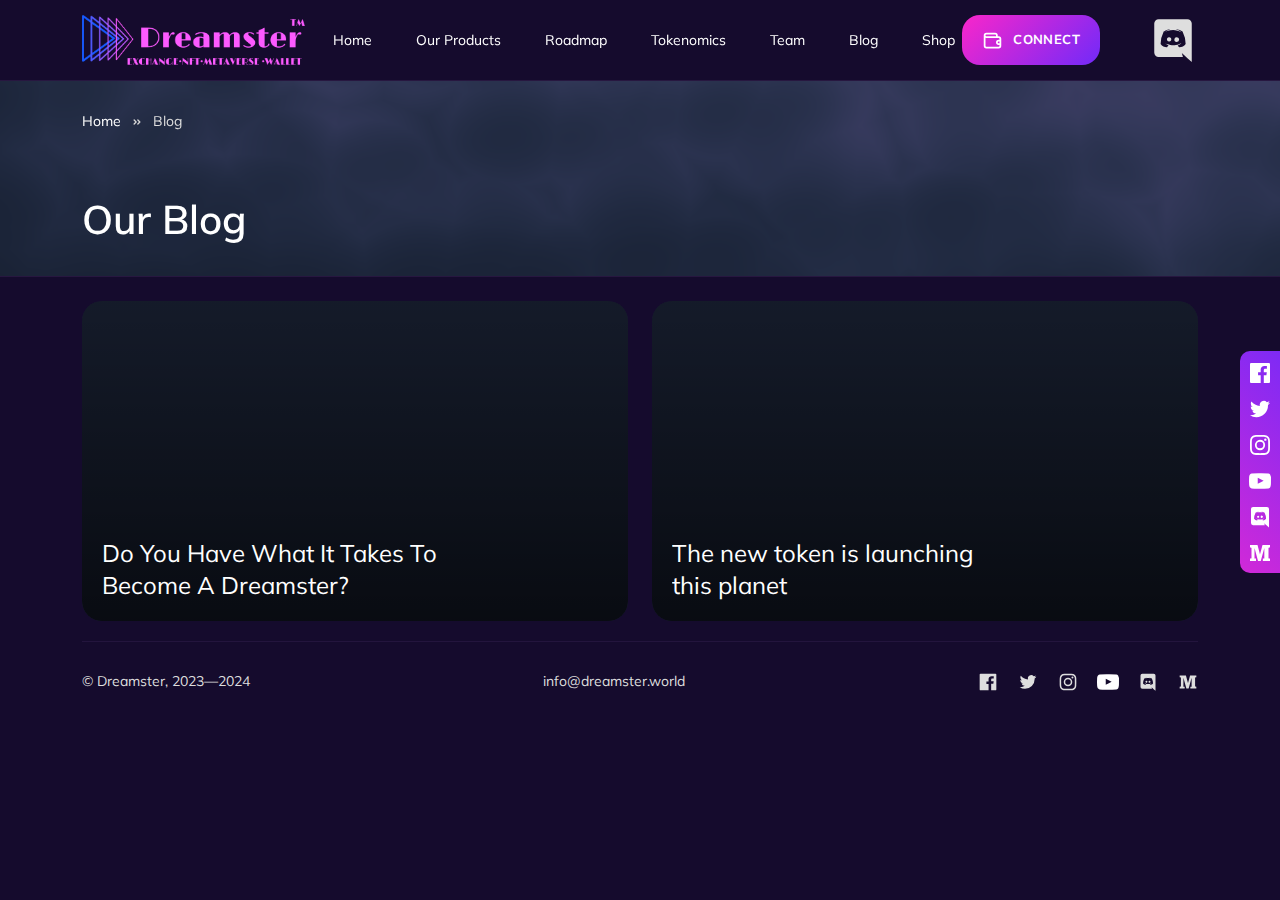
==== blog.html @ c3a88280 "new update" ====
<!DOCTYPE html>
<html lang="en">
  <head>
    <meta charset="utf-8" />
    <meta
      name="viewport"
      content="width=device-width, initial-scale=1, shrink-to-fit=no"
    />

    <!-- CSS -->
    <link rel="stylesheet" href="css/bootstrap.min.css" />
    <link rel="stylesheet" href="css/blueimp-gallery.min.css" />
    <link rel="stylesheet" href="css/splide.min.css" />
    <link rel="stylesheet" href="css/slimselect.css" />
    <link rel="stylesheet" href="css/main.css" />

    <!-- Favicons -->
    <link rel="icon" type="image/png" href="img/our_logo.png" />
    <link rel="apple-touch-icon" href="img/our_logo.png" />

    <meta name="description" content="Play to earn HTML Template" />
    <meta name="keywords" content="" />
    <meta name="author" content="Dmitry Volkov" />
    <title>Dreamster</title>
  </head>

  <body>
     <!-- header -->
     <header class="header">
        <div class="container">
          <div class="row">
            <div class="col-12">
              <div class="header__content">
                <!-- btn -->
                <button
                  class="header__btn"
                  type="button"
                  aria-label="header__nav"
                >
                  <span></span>
                  <span></span>
                  <span></span>
                </button>
                <!-- end btn -->
  
                <!-- logo -->
                <a href="index.html" class="header__logo">
                  <img src="img/our_logo.png" alt="" />
                </a>
                <!-- end logo -->
  
                <!-- tagline -->
                <span class="header__tagline"><br /></span>
                <!-- end tagline -->
  
                <!-- navigation -->
                <ul class="header__nav" id="header__nav">
                  <li class="header__dropdown">
                    <a class="dropdown-link" href="https://dreamster.market/"
                      >Home
                      <!-- <svg xmlns="http://www.w3.org/2000/svg" viewBox="0 0 24 24">
                        <path
                          d="M17,9.17a1,1,0,0,0-1.41,0L12,12.71,8.46,9.17a1,1,0,0,0-1.41,0,1,1,0,0,0,0,1.42l4.24,4.24a1,1,0,0,0,1.42,0L17,10.59A1,1,0,0,0,17,9.17Z"
                        />
                      </svg> -->
                    </a>
                  </li>
  
                  <li class="header__dropdown">
                    <a class="dropdown-link" href="#product">
                      Our Products
                      <!-- <svg xmlns="http://www.w3.org/2000/svg" viewBox="0 0 24 24">
                        <path
                          d="M17,9.17a1,1,0,0,0-1.41,0L12,12.71,8.46,9.17a1,1,0,0,0-1.41,0,1,1,0,0,0,0,1.42l4.24,4.24a1,1,0,0,0,1.42,0L17,10.59A1,1,0,0,0,17,9.17Z"
                        /></svg
                    > -->
                    </a>
                  </li>
  
                  <li class="header__dropdown">
                    <a class="dropdown-link" href="#roadmap"
                      >Roadmap
                      <!-- <svg xmlns="http://www.w3.org/2000/svg" viewBox="0 0 24 24">
                        <path
                          d="M17,9.17a1,1,0,0,0-1.41,0L12,12.71,8.46,9.17a1,1,0,0,0-1.41,0,1,1,0,0,0,0,1.42l4.24,4.24a1,1,0,0,0,1.42,0L17,10.59A1,1,0,0,0,17,9.17Z"
                        /></svg
                    > -->
                    </a>
                  </li>
  
                  <li class="header__dropdown">
                    <a class="dropdown-link" href="#token"
                      >Tokenomics
                      <!-- <svg xmlns="http://www.w3.org/2000/svg" viewBox="0 0 24 24">
                        <path
                          d="M17,9.17a1,1,0,0,0-1.41,0L12,12.71,8.46,9.17a1,1,0,0,0-1.41,0,1,1,0,0,0,0,1.42l4.24,4.24a1,1,0,0,0,1.42,0L17,10.59A1,1,0,0,0,17,9.17Z"
                        /></svg
                    > -->
                    </a>
                  </li>
  
                  <li class="header__dropdown">
                    <a class="dropdown-link dropdown-link--menu" href="#team"
                      >Team
                    </a>
                  </li>
                  <li class="header__dropdown">
                    <a class="dropdown-link dropdown-link--menu" href="#"
                      >Blog
                    </a>
                  </li>
                  <li class="header__dropdown">
                    <a
                      class="dropdown-link dropdown-link--menu"
                      href="https://dreamster.printify.me/products"
                      >Shop
                    </a>
                  </li>
                </ul>
                <!-- end navigation -->
  
                <!-- wallet -->
                <div class="d-flex align-items-center">
                  <a href="https://dreamster.market/">
                    <button type="button" class="header__cta">
                      <svg xmlns="http://www.w3.org/2000/svg" viewBox="0 0 24 24">
                        <path
                          d="M19,7H18V6a3,3,0,0,0-3-3H5A3,3,0,0,0,2,6H2V18a3,3,0,0,0,3,3H19a3,3,0,0,0,3-3V10A3,3,0,0,0,19,7ZM5,5H15a1,1,0,0,1,1,1V7H5A1,1,0,0,1,5,5ZM20,15H19a1,1,0,0,1,0-2h1Zm0-4H19a3,3,0,0,0,0,6h1v1a1,1,0,0,1-1,1H5a1,1,0,0,1-1-1V8.83A3,3,0,0,0,5,9H19a1,1,0,0,1,1,1Z"
                        />
                      </svg>
                      <span>Connect</span>
                    </button>
                  </a>
                  <div class="footer__social ms-lg-5">
                    <a
                      href="https://discord.gg/6NU8zF9YQQ"
                      width="50px"
                      target="_blank"
                      ><svg
                        xmlns="http://www.w3.org/2000/svg"
                        viewBox="0 0 24 24"
                      >
                        <path
                          d="M10.13831,10.62982h-.00013a1.05288,1.05288,0,1,0,.00013,0Zm3.75427,0a1.14582,1.14582,0,1,0,1.04907,1.14166A1.09586,1.09586,0,0,0,13.89258,10.62982Zm4.99878-8.6297H5.10864A2.11364,2.11364,0,0,0,3,4.119V18.02527A2.11368,2.11368,0,0,0,5.10864,20.1441H16.77258l-.54516-1.90289,1.31653,1.224,1.24462,1.152L21,22.57153V4.119A2.11364,2.11364,0,0,0,18.89136,2.00012ZM14.92114,15.43323v.00006s-.37036-.44232-.67895-.83319a3.2459,3.2459,0,0,0,1.86181-1.224,5.87837,5.87837,0,0,1-1.18286.60681,6.76974,6.76974,0,0,1-1.49145.44232,7.206,7.206,0,0,1-2.66394-.01025,8.64456,8.64456,0,0,1-1.51209-.44226,6.03735,6.03735,0,0,1-.75085-.34973c-.03089-.02063-.06165-.03089-.09253-.05146a.14171.14171,0,0,1-.04114-.03082c-.18506-.10284-.28809-.17487-.28809-.17487A3.19975,3.19975,0,0,0,9.8811,14.57953c-.30847.39093-.68908.8537-.68908.8537a3.72892,3.72892,0,0,1-3.13709-1.56342A13.775,13.775,0,0,1,7.536,7.87323a5.08641,5.08641,0,0,1,2.89026-1.08l.10278.12348A6.93762,6.93762,0,0,0,7.824,8.2641s.22632-.12341.60682-.29828a7.722,7.722,0,0,1,2.335-.64795,1.00465,1.00465,0,0,1,.17492-.02063,8.702,8.702,0,0,1,2.07764-.02051,8.384,8.384,0,0,1,3.096.98737,6.84576,6.84576,0,0,0-2.561-1.30628l.14392-.16449a5.08575,5.08575,0,0,1,2.89026,1.08,13.77368,13.77368,0,0,1,1.4812,5.99652A3.75972,3.75972,0,0,1,14.92114,15.43323Z"
                        /></svg
                    ></a>
                  </div>
                </div>
                <!-- end wallet -->
              </div>
            </div>
          </div>
        </div>
      </header>
      <!-- end header -->
   	<!-- blog -->
	<section class="section section--first">
		<!-- section head -->
		<div class="section__head">
			<div class="container">
				<div class="row">
					<!-- breadcrumb -->
					<div class="col-12">
						<ul class="breadcrumbs">
							<li class="breadcrumbs__item"><a href="index.html">Home</a></li>
							<li class="breadcrumbs__item breadcrumbs__item--active">Blog</li>
						</ul>
					</div>
					<!-- end breadcrumb -->

					<!-- section title -->
					<div class="col-12">
						<div class="section__title section__title--left section__title--page">
							<h1>Our Blog</h1>
						</div>
					</div>
					<!-- end section title -->
				</div>
			</div>

			<!-- bg animation -->
			<div id="canvas2" class="section__canvas"></div>
			<!-- end bg animation -->
		</div>
		<!-- end section head -->
        <div class="container">
			<div class="row">
				<!-- big post -->
				<div class="col-12 col-md-12 col-lg-6">
					<div class="post post--big">
						<a href="https://medium.com/@dreamster/do-you-have-what-it-takes-to-become-a-dreamster-3f1b5497f257" class="post__img">
							<img src="https://miro.medium.com/v2/resize:fit:1400/format:webp/1*5qsUh9Jq1MH3gQTqKuIxvQ.png" alt="">
						</a>

						<div class="post__content">
							<!-- <a href="blog2.html#" class="post__category">NFT</a> -->
							<h3 class="post__title"><a href="https://medium.com/@dreamster/do-you-have-what-it-takes-to-become-a-dreamster-3f1b5497f257">Do You Have What It Takes To Become A Dreamster?</a></h3>
							
						</div>
					</div>
				</div>
				<!-- end big post -->

				<!-- big post -->
				<div class="col-12 col-md-12 col-lg-6">
					<div class="post post--big">
						<a href="https://medium.com/@dreamster/dreamster-announces-two-part-airdrop-reward-program-for-nft-enthusiasts-and-early-adopters-of-the-df2b852785b8" class="post__img">
							<img src="https://miro.medium.com/v2/resize:fit:1400/format:webp/1*Jj-ASAeOYBd-lH-NHwXoAQ.jpeg" alt="">
						</a>

						<div class="post__content">
							<!-- <a href="blog2.html#" class="post__category">Token</a> -->
							<h3 class="post__title"><a href="https://medium.com/@dreamster/dreamster-announces-two-part-airdrop-reward-program-for-nft-enthusiasts-and-early-adopters-of-the-df2b852785b8">The new token is launching this planet</a></h3>
							
						</div>
					</div>
				</div>
				<!-- end big post -->

				

			</div>

		</div>
    <div class="sticky">
      <div class="social_links">
        <a href="https://m.facebook.com/Dreamsternft/" target="_blank"
          ><svg xmlns="http://www.w3.org/2000/svg" viewBox="0 0 24 24">
            <path
              d="M20.9,2H3.1A1.1,1.1,0,0,0,2,3.1V20.9A1.1,1.1,0,0,0,3.1,22h9.58V14.25h-2.6v-3h2.6V9a3.64,3.64,0,0,1,3.88-4,20.26,20.26,0,0,1,2.33.12v2.7H17.3c-1.26,0-1.5.6-1.5,1.47v1.93h3l-.39,3H15.8V22h5.1A1.1,1.1,0,0,0,22,20.9V3.1A1.1,1.1,0,0,0,20.9,2Z"
            /></svg
        ></a>

        <a href="https://mobile.twitter.com/Dreamster__" target="_blank"
          ><svg xmlns="http://www.w3.org/2000/svg" viewBox="0 0 24 24">
            <path
              d="M22,5.8a8.49,8.49,0,0,1-2.36.64,4.13,4.13,0,0,0,1.81-2.27,8.21,8.21,0,0,1-2.61,1,4.1,4.1,0,0,0-7,3.74A11.64,11.64,0,0,1,3.39,4.62a4.16,4.16,0,0,0-.55,2.07A4.09,4.09,0,0,0,4.66,10.1,4.05,4.05,0,0,1,2.8,9.59v.05a4.1,4.1,0,0,0,3.3,4A3.93,3.93,0,0,1,5,13.81a4.9,4.9,0,0,1-.77-.07,4.11,4.11,0,0,0,3.83,2.84A8.22,8.22,0,0,1,3,18.34a7.93,7.93,0,0,1-1-.06,11.57,11.57,0,0,0,6.29,1.85A11.59,11.59,0,0,0,20,8.45c0-.17,0-.35,0-.53A8.43,8.43,0,0,0,22,5.8Z"
            /></svg
        ></a>

        <a href="https://www.instagram.com/dreamster.community/" target="_blank"
          ><svg xmlns="http://www.w3.org/2000/svg" viewBox="0 0 24 24">
            <path
              d="M17.34,5.46h0a1.2,1.2,0,1,0,1.2,1.2A1.2,1.2,0,0,0,17.34,5.46Zm4.6,2.42a7.59,7.59,0,0,0-.46-2.43,4.94,4.94,0,0,0-1.16-1.77,4.7,4.7,0,0,0-1.77-1.15,7.3,7.3,0,0,0-2.43-.47C15.06,2,14.72,2,12,2s-3.06,0-4.12.06a7.3,7.3,0,0,0-2.43.47A4.78,4.78,0,0,0,3.68,3.68,4.7,4.7,0,0,0,2.53,5.45a7.3,7.3,0,0,0-.47,2.43C2,8.94,2,9.28,2,12s0,3.06.06,4.12a7.3,7.3,0,0,0,.47,2.43,4.7,4.7,0,0,0,1.15,1.77,4.78,4.78,0,0,0,1.77,1.15,7.3,7.3,0,0,0,2.43.47C8.94,22,9.28,22,12,22s3.06,0,4.12-.06a7.3,7.3,0,0,0,2.43-.47,4.7,4.7,0,0,0,1.77-1.15,4.85,4.85,0,0,0,1.16-1.77,7.59,7.59,0,0,0,.46-2.43c0-1.06.06-1.4.06-4.12S22,8.94,21.94,7.88ZM20.14,16a5.61,5.61,0,0,1-.34,1.86,3.06,3.06,0,0,1-.75,1.15,3.19,3.19,0,0,1-1.15.75,5.61,5.61,0,0,1-1.86.34c-1,.05-1.37.06-4,.06s-3,0-4-.06A5.73,5.73,0,0,1,6.1,19.8,3.27,3.27,0,0,1,5,19.05a3,3,0,0,1-.74-1.15A5.54,5.54,0,0,1,3.86,16c0-1-.06-1.37-.06-4s0-3,.06-4A5.54,5.54,0,0,1,4.21,6.1,3,3,0,0,1,5,5,3.14,3.14,0,0,1,6.1,4.2,5.73,5.73,0,0,1,8,3.86c1,0,1.37-.06,4-.06s3,0,4,.06a5.61,5.61,0,0,1,1.86.34A3.06,3.06,0,0,1,19.05,5,3.06,3.06,0,0,1,19.8,6.1,5.61,5.61,0,0,1,20.14,8c.05,1,.06,1.37.06,4S20.19,15,20.14,16ZM12,6.87A5.13,5.13,0,1,0,17.14,12,5.12,5.12,0,0,0,12,6.87Zm0,8.46A3.33,3.33,0,1,1,15.33,12,3.33,3.33,0,0,1,12,15.33Z"
            /></svg
        ></a>

        <a href="https://www.youtube.com/watch?v=-0w34mA2OeM" target="_blank">
          <img
            src="./img/youtube.svg"
            width="24px"
            height="24px"
            style="filter: brightness(1) invert(1)"
          />
        </a>

        <a href="https://discord.com/invite/6NU8zF9YQQ" target="_blank"
          ><svg xmlns="http://www.w3.org/2000/svg" viewBox="0 0 24 24">
            <path
              d="M10.13831,10.62982h-.00013a1.05288,1.05288,0,1,0,.00013,0Zm3.75427,0a1.14582,1.14582,0,1,0,1.04907,1.14166A1.09586,1.09586,0,0,0,13.89258,10.62982Zm4.99878-8.6297H5.10864A2.11364,2.11364,0,0,0,3,4.119V18.02527A2.11368,2.11368,0,0,0,5.10864,20.1441H16.77258l-.54516-1.90289,1.31653,1.224,1.24462,1.152L21,22.57153V4.119A2.11364,2.11364,0,0,0,18.89136,2.00012ZM14.92114,15.43323v.00006s-.37036-.44232-.67895-.83319a3.2459,3.2459,0,0,0,1.86181-1.224,5.87837,5.87837,0,0,1-1.18286.60681,6.76974,6.76974,0,0,1-1.49145.44232,7.206,7.206,0,0,1-2.66394-.01025,8.64456,8.64456,0,0,1-1.51209-.44226,6.03735,6.03735,0,0,1-.75085-.34973c-.03089-.02063-.06165-.03089-.09253-.05146a.14171.14171,0,0,1-.04114-.03082c-.18506-.10284-.28809-.17487-.28809-.17487A3.19975,3.19975,0,0,0,9.8811,14.57953c-.30847.39093-.68908.8537-.68908.8537a3.72892,3.72892,0,0,1-3.13709-1.56342A13.775,13.775,0,0,1,7.536,7.87323a5.08641,5.08641,0,0,1,2.89026-1.08l.10278.12348A6.93762,6.93762,0,0,0,7.824,8.2641s.22632-.12341.60682-.29828a7.722,7.722,0,0,1,2.335-.64795,1.00465,1.00465,0,0,1,.17492-.02063,8.702,8.702,0,0,1,2.07764-.02051,8.384,8.384,0,0,1,3.096.98737,6.84576,6.84576,0,0,0-2.561-1.30628l.14392-.16449a5.08575,5.08575,0,0,1,2.89026,1.08,13.77368,13.77368,0,0,1,1.4812,5.99652A3.75972,3.75972,0,0,1,14.92114,15.43323Z"
            /></svg
        ></a>

        <a href="https://medium.com/@dreamster" target="_blank"
          ><svg xmlns="http://www.w3.org/2000/svg" viewBox="0 0 24 24">
            <path
              d="M21.20905,6.41669H22V4.08331H14.51978l-2.48584,9.16663h-.068L9.50269,4.08331H2V6.41663h.76837A.89578.89578,0,0,1,3.5,7.11139v9.83032a.84093.84093,0,0,1-.73163.6416H2v2.33338H8V17.58331H6.5V7.25h.08752L10.0451,19.91669h2.712L16.25989,7.25h.07355V17.58331H14.83337v2.33338H22V17.58331h-.79095a.83931.83931,0,0,1-.70905-.6416V7.11145A.8976.8976,0,0,1,21.20905,6.41669Z"
            /></svg
        ></a>
      </div>
    </div>

    <!-- end faq -->

    <!-- footer -->
    <footer class="footer">
      <div class="container">
        <div class="row">
          <div class="col-12">
            <div class="footer__content">
              <div class="footer__social">
                <a href="https://m.facebook.com/Dreamsternft/" target="_blank"
                  ><svg xmlns="http://www.w3.org/2000/svg" viewBox="0 0 24 24">
                    <path
                      d="M20.9,2H3.1A1.1,1.1,0,0,0,2,3.1V20.9A1.1,1.1,0,0,0,3.1,22h9.58V14.25h-2.6v-3h2.6V9a3.64,3.64,0,0,1,3.88-4,20.26,20.26,0,0,1,2.33.12v2.7H17.3c-1.26,0-1.5.6-1.5,1.47v1.93h3l-.39,3H15.8V22h5.1A1.1,1.1,0,0,0,22,20.9V3.1A1.1,1.1,0,0,0,20.9,2Z"
                    /></svg
                ></a>

                <a href="https://mobile.twitter.com/Dreamster__" target="_blank"
                  ><svg xmlns="http://www.w3.org/2000/svg" viewBox="0 0 24 24">
                    <path
                      d="M22,5.8a8.49,8.49,0,0,1-2.36.64,4.13,4.13,0,0,0,1.81-2.27,8.21,8.21,0,0,1-2.61,1,4.1,4.1,0,0,0-7,3.74A11.64,11.64,0,0,1,3.39,4.62a4.16,4.16,0,0,0-.55,2.07A4.09,4.09,0,0,0,4.66,10.1,4.05,4.05,0,0,1,2.8,9.59v.05a4.1,4.1,0,0,0,3.3,4A3.93,3.93,0,0,1,5,13.81a4.9,4.9,0,0,1-.77-.07,4.11,4.11,0,0,0,3.83,2.84A8.22,8.22,0,0,1,3,18.34a7.93,7.93,0,0,1-1-.06,11.57,11.57,0,0,0,6.29,1.85A11.59,11.59,0,0,0,20,8.45c0-.17,0-.35,0-.53A8.43,8.43,0,0,0,22,5.8Z"
                    /></svg
                ></a>

                <a
                  href="https://www.instagram.com/dreamster.community/"
                  target="_blank"
                  ><svg xmlns="http://www.w3.org/2000/svg" viewBox="0 0 24 24">
                    <path
                      d="M17.34,5.46h0a1.2,1.2,0,1,0,1.2,1.2A1.2,1.2,0,0,0,17.34,5.46Zm4.6,2.42a7.59,7.59,0,0,0-.46-2.43,4.94,4.94,0,0,0-1.16-1.77,4.7,4.7,0,0,0-1.77-1.15,7.3,7.3,0,0,0-2.43-.47C15.06,2,14.72,2,12,2s-3.06,0-4.12.06a7.3,7.3,0,0,0-2.43.47A4.78,4.78,0,0,0,3.68,3.68,4.7,4.7,0,0,0,2.53,5.45a7.3,7.3,0,0,0-.47,2.43C2,8.94,2,9.28,2,12s0,3.06.06,4.12a7.3,7.3,0,0,0,.47,2.43,4.7,4.7,0,0,0,1.15,1.77,4.78,4.78,0,0,0,1.77,1.15,7.3,7.3,0,0,0,2.43.47C8.94,22,9.28,22,12,22s3.06,0,4.12-.06a7.3,7.3,0,0,0,2.43-.47,4.7,4.7,0,0,0,1.77-1.15,4.85,4.85,0,0,0,1.16-1.77,7.59,7.59,0,0,0,.46-2.43c0-1.06.06-1.4.06-4.12S22,8.94,21.94,7.88ZM20.14,16a5.61,5.61,0,0,1-.34,1.86,3.06,3.06,0,0,1-.75,1.15,3.19,3.19,0,0,1-1.15.75,5.61,5.61,0,0,1-1.86.34c-1,.05-1.37.06-4,.06s-3,0-4-.06A5.73,5.73,0,0,1,6.1,19.8,3.27,3.27,0,0,1,5,19.05a3,3,0,0,1-.74-1.15A5.54,5.54,0,0,1,3.86,16c0-1-.06-1.37-.06-4s0-3,.06-4A5.54,5.54,0,0,1,4.21,6.1,3,3,0,0,1,5,5,3.14,3.14,0,0,1,6.1,4.2,5.73,5.73,0,0,1,8,3.86c1,0,1.37-.06,4-.06s3,0,4,.06a5.61,5.61,0,0,1,1.86.34A3.06,3.06,0,0,1,19.05,5,3.06,3.06,0,0,1,19.8,6.1,5.61,5.61,0,0,1,20.14,8c.05,1,.06,1.37.06,4S20.19,15,20.14,16ZM12,6.87A5.13,5.13,0,1,0,17.14,12,5.12,5.12,0,0,0,12,6.87Zm0,8.46A3.33,3.33,0,1,1,15.33,12,3.33,3.33,0,0,1,12,15.33Z"
                    /></svg
                ></a>

                <a
                  href="https://www.youtube.com/watch?v=-0w34mA2OeM"
                  target="_blank"
                >
                  <img
                    src="./img/youtube.svg"
                    width="24px"
                    height="24px"
                    style="filter: brightness(1) invert(1)"
                  />
                </a>

                <a href="https://discord.com/invite/6NU8zF9YQQ" target="_blank"
                  ><svg xmlns="http://www.w3.org/2000/svg" viewBox="0 0 24 24">
                    <path
                      d="M10.13831,10.62982h-.00013a1.05288,1.05288,0,1,0,.00013,0Zm3.75427,0a1.14582,1.14582,0,1,0,1.04907,1.14166A1.09586,1.09586,0,0,0,13.89258,10.62982Zm4.99878-8.6297H5.10864A2.11364,2.11364,0,0,0,3,4.119V18.02527A2.11368,2.11368,0,0,0,5.10864,20.1441H16.77258l-.54516-1.90289,1.31653,1.224,1.24462,1.152L21,22.57153V4.119A2.11364,2.11364,0,0,0,18.89136,2.00012ZM14.92114,15.43323v.00006s-.37036-.44232-.67895-.83319a3.2459,3.2459,0,0,0,1.86181-1.224,5.87837,5.87837,0,0,1-1.18286.60681,6.76974,6.76974,0,0,1-1.49145.44232,7.206,7.206,0,0,1-2.66394-.01025,8.64456,8.64456,0,0,1-1.51209-.44226,6.03735,6.03735,0,0,1-.75085-.34973c-.03089-.02063-.06165-.03089-.09253-.05146a.14171.14171,0,0,1-.04114-.03082c-.18506-.10284-.28809-.17487-.28809-.17487A3.19975,3.19975,0,0,0,9.8811,14.57953c-.30847.39093-.68908.8537-.68908.8537a3.72892,3.72892,0,0,1-3.13709-1.56342A13.775,13.775,0,0,1,7.536,7.87323a5.08641,5.08641,0,0,1,2.89026-1.08l.10278.12348A6.93762,6.93762,0,0,0,7.824,8.2641s.22632-.12341.60682-.29828a7.722,7.722,0,0,1,2.335-.64795,1.00465,1.00465,0,0,1,.17492-.02063,8.702,8.702,0,0,1,2.07764-.02051,8.384,8.384,0,0,1,3.096.98737,6.84576,6.84576,0,0,0-2.561-1.30628l.14392-.16449a5.08575,5.08575,0,0,1,2.89026,1.08,13.77368,13.77368,0,0,1,1.4812,5.99652A3.75972,3.75972,0,0,1,14.92114,15.43323Z"
                    /></svg
                ></a>

                <a href="https://medium.com/@dreamster" target="_blank"
                  ><svg xmlns="http://www.w3.org/2000/svg" viewBox="0 0 24 24">
                    <path
                      d="M21.20905,6.41669H22V4.08331H14.51978l-2.48584,9.16663h-.068L9.50269,4.08331H2V6.41663h.76837A.89578.89578,0,0,1,3.5,7.11139v9.83032a.84093.84093,0,0,1-.73163.6416H2v2.33338H8V17.58331H6.5V7.25h.08752L10.0451,19.91669h2.712L16.25989,7.25h.07355V17.58331H14.83337v2.33338H22V17.58331h-.79095a.83931.83931,0,0,1-.70905-.6416V7.11145A.8976.8976,0,0,1,21.20905,6.41669Z"
                    /></svg
                ></a>
              </div>

              <small class="footer__copyright">© Dreamster, 2023—2024 </small>
              <small class="footer__copyright"
                ><a href="mailto:info@dreamster.world "
                  >info@dreamster.world
                </a></small
              >
            </div>
          </div>
        </div>
      </div>
    </footer>
    <!-- end footer -->

    <!-- wallet modal -->
    <div
      class="modal modal--auto fade"
      id="modal-wallet"
      tabindex="-1"
      aria-labelledby="modal-wallet"
      aria-hidden="true"
    >
      <div class="modal-dialog modal-dialog-centered">
        <div class="modal-content">
          <div class="modal__content">
            <button
              class="modal__close"
              type="button"
              data-bs-dismiss="modal"
              aria-label="Close"
            >
              <svg xmlns="http://www.w3.org/2000/svg" viewBox="0 0 24 24">
                <path
                  d="M13.41,12l6.3-6.29a1,1,0,1,0-1.42-1.42L12,10.59,5.71,4.29A1,1,0,0,0,4.29,5.71L10.59,12l-6.3,6.29a1,1,0,0,0,0,1.42,1,1,0,0,0,1.42,0L12,13.41l6.29,6.3a1,1,0,0,0,1.42,0,1,1,0,0,0,0-1.42Z"
                />
              </svg>
            </button>

            <h4 class="modal__title">Connect Wallet</h4>

            <p class="modal__text">
              Choose one of available wallet providers or create a new wallet.
            </p>

            <a href="#" class="modal__wallet">
              <img src="img/wallet/metamask.svg" alt="" />
              <span>MetaMask</span>
            </a>

            <a href="#" class="modal__wallet">
              <img src="img/wallet/coinbase.svg" alt="" />
              <span>Coinbase Wallet</span>
            </a>

            <a href="#" class="modal__wallet">
              <img src="img/wallet/walletconnect.svg" alt="" />
              <span>WalletConnect</span>
            </a>

            <a href="#" class="modal__wallet">
              <img src="img/wallet/myetherwallet.svg" alt="" />
              <span>MyEtherWallet</span>
            </a>

            <a href="#" class="modal__wallet">
              <img src="img/wallet/fortmatic.svg" alt="" />
              <span>Fortmatic</span>
            </a>
          </div>
        </div>
      </div>
    </div>
    <!-- end wallet modal -->

    <!-- JS -->
    <script src="js/bootstrap.bundle.min.js"></script>
    <script src="js/smooth-scrollbar.js"></script>
    <script src="js/blueimp-gallery.min.js"></script>
    <script src="js/splide.min.js"></script>
    <script src="js/slimselect.min.js"></script>
    <script src="js/chart.js"></script>
    <script src="js/three.min.js"></script>
    <script src="js/vanta.cells.min.js"></script>
    <script src="js/main.js"></script>
    <script src="jquery.min.js"></script>

    <script>
      function updateTimer() {
        future = Date.parse("sept 2, 2023 11:30:00");
        now = new Date();
        diff = future - now;

        days = Math.floor(diff / (1000 * 60 * 60 * 24));
        hours = Math.floor(diff / (1000 * 60 * 60));
        mins = Math.floor(diff / (1000 * 60));
        secs = Math.floor(diff / 1000);

        d = days;
        h = hours - days * 24;
        m = mins - hours * 60;
        s = secs - mins * 60;

        document.getElementById("timer").innerHTML =
          "<div>" +
          d +
          "<span>days</span></div>" +
          "<div>" +
          h +
          "<span>hours</span></div>" +
          "<div>" +
          m +
          "<span>minutes</span></div>" +
          "<div>" +
          s +
          "<span>seconds</span></div>";
      }
      setInterval("updateTimer()", 1000);
    </script>
  </body>
</html>
---- css/blueimp-gallery.min.css ----
@charset "UTF-8";.blueimp-gallery,.blueimp-gallery>.slides>.slide>.slide-content,.blueimp-gallery>.slides>.slide>.slide-content>img{position:absolute;top:0;right:0;bottom:0;left:0;-webkit-transition:opacity .2s linear;-moz-transition:opacity .2s linear;-ms-transition:opacity .2s linear;-o-transition:opacity .2s linear;transition:opacity .2s linear;backface-visibility:hidden;-moz-backface-visibility:hidden}.blueimp-gallery>.slides>.slide>.slide-content,.blueimp-gallery>.slides>.slide>.slide-content>img{margin:auto;width:auto;height:auto;max-width:100%;max-height:100%;opacity:1}.blueimp-gallery{position:fixed;z-index:999999;overflow:hidden;background:#000;opacity:0;display:none;direction:ltr;-ms-touch-action:pinch-zoom;touch-action:pinch-zoom}.blueimp-gallery-carousel{position:relative;z-index:auto;margin:1em auto;padding-bottom:56.25%;box-shadow:0 0 4px rgba(0,0,0,.1);-ms-touch-action:pan-y pinch-zoom;touch-action:pan-y pinch-zoom;display:block}.blueimp-gallery-display{display:block;opacity:1}.blueimp-gallery>.slides{position:relative;height:100%;overflow:hidden}.blueimp-gallery-carousel>.slides{position:absolute}.blueimp-gallery>.slides>.slide{visibility:hidden;position:relative;float:left;height:100%;text-align:center;-webkit-transition-timing-function:cubic-bezier(0.645,0.045,0.355,1);-moz-transition-timing-function:cubic-bezier(0.645,0.045,0.355,1);-ms-transition-timing-function:cubic-bezier(0.645,0.045,0.355,1);-o-transition-timing-function:cubic-bezier(0.645,0.045,0.355,1);transition-timing-function:cubic-bezier(0.645,0.045,0.355,1)}.blueimp-gallery>.slides>.slide-active,.blueimp-gallery>.slides>.slide-next,.blueimp-gallery>.slides>.slide-prev{visibility:visible}.blueimp-gallery>.slides>.slide-loading{background:url("https://aurora.volkovdesign.com/img/loading.gif") center no-repeat;background-size:64px 64px}.blueimp-gallery-smil>.slides>.slide-loading{background-image:url("../img/loading.svg")}.blueimp-gallery>.slides>.slide-loading>.slide-content{opacity:0}.blueimp-gallery>.slides>.slide-error{background:url("https://aurora.volkovdesign.com/img/error.png") center no-repeat}.blueimp-gallery-svgasimg>.slides>.slide-error{background-image:url("../img/error.svg")}.blueimp-gallery>.slides>.slide-error>.slide-content{display:none}.blueimp-gallery-display>.next,.blueimp-gallery-display>.prev{position:absolute;top:50%;left:15px;width:8px;height:20px;padding:10px 14px 10px 18px;margin-top:-23px;-webkit-box-sizing:content-box;-moz-box-sizing:content-box;box-sizing:content-box;background:#222 url("https://aurora.volkovdesign.com/img/prev.png") center no-repeat;background-color:rgba(0,0,0,.5);border:3px solid #fff;-webkit-border-radius:30px;-moz-border-radius:30px;border-radius:30px;opacity:.5;cursor:pointer;display:none}.blueimp-gallery-display>.next{right:15px;left:auto;background-image:url("https://aurora.volkovdesign.com/img/next.png")}.blueimp-gallery-svgasimg>.prev{background-image:url("../img/prev.svg")}.blueimp-gallery-svgasimg>.next{background-image:url("../img/next.svg")}.blueimp-gallery-display>.close{position:absolute;top:15px;right:15px;width:30px;height:30px;background:url("https://aurora.volkovdesign.com/img/close.png") center no-repeat;opacity:.8;cursor:pointer;display:none}.blueimp-gallery-svgasimg>.close{background-image:url("../img/close.svg")}.blueimp-gallery>.title{position:absolute;top:15px;left:15px;margin:0 60px 0 0;font-size:20px;line-height:30px;color:#fff;text-shadow:0 0 2px #000;opacity:.8;display:none}.blueimp-gallery-display>.play-pause{position:absolute;right:15px;bottom:15px;width:30px;height:30px;background:url("https://aurora.volkovdesign.com/img/play-pause.png") 0 0 no-repeat;cursor:pointer;opacity:.5;display:none}.blueimp-gallery-svgasimg>.play-pause{background-image:url("https://aurora.volkovdesign.com/img/play-pause.svg")}.blueimp-gallery-playing>.play-pause{background-position:-30px 0}.blueimp-gallery-controls>.close,.blueimp-gallery-controls>.next,.blueimp-gallery-controls>.play-pause,.blueimp-gallery-controls>.prev,.blueimp-gallery-controls>.title{display:block;-webkit-transform:translateZ(0);-moz-transform:translateZ(0);-ms-transform:translateZ(0);-o-transform:translateZ(0);transform:translateZ(0)}.blueimp-gallery-left>.prev,.blueimp-gallery-right>.next,.blueimp-gallery-single>.next,.blueimp-gallery-single>.play-pause,.blueimp-gallery-single>.prev{display:none}.blueimp-gallery>.close,.blueimp-gallery>.next,.blueimp-gallery>.play-pause,.blueimp-gallery>.prev,.blueimp-gallery>.slides>.slide>.slide-content{-webkit-user-select:none;-khtml-user-select:none;-moz-user-select:none;-ms-user-select:none;user-select:none}.blueimp-gallery>.close:hover,.blueimp-gallery>.next:hover,.blueimp-gallery>.play-pause:hover,.blueimp-gallery>.prev:hover,.blueimp-gallery>.title:hover{color:#fff;opacity:1}*+html .blueimp-gallery>.slides>.slide{min-height:300px}*+html .blueimp-gallery>.slides>.slide>.slide-content{position:relative}*+html .blueimp-gallery>.slides>.slide>.slide-content>img{position:relative}@supports (object-fit:contain){.blueimp-gallery-contain>.slides>.slide>.slide-content,.blueimp-gallery-contain>.slides>.slide>.slide-content>img{width:100%;height:100%;object-fit:contain}}@media (prefers-color-scheme:light){.blueimp-gallery-carousel{background:#fff}}.blueimp-gallery>.indicator{position:absolute;top:auto;right:15px;bottom:15px;left:15px;margin:0 40px;padding:0;list-style:none;text-align:center;line-height:10px;display:none;-webkit-user-select:none;-khtml-user-select:none;-moz-user-select:none;-ms-user-select:none;user-select:none}.blueimp-gallery>.indicator>li{display:inline-block;position:relative;width:9px;height:9px;margin:6px 3px 0 3px;-webkit-box-sizing:content-box;-moz-box-sizing:content-box;box-sizing:content-box;border:1px solid transparent;background:#ccc;background:rgba(255,255,255,.25) center no-repeat;border-radius:5px;box-shadow:0 0 2px #000;opacity:.5;cursor:pointer}*+html .blueimp-gallery>.indicator>li{display:inline}.blueimp-gallery>.indicator>.active,.blueimp-gallery>.indicator>li:hover{background-color:#fff;border-color:#fff;opacity:1}.blueimp-gallery>.indicator>li:after{opacity:0;display:block;position:absolute;content:'';top:-5em;left:4px;width:75px;height:75px;transition:transform .6s ease-out,opacity .4s ease-out;transform:translateX(-50%) translateY(0) translateZ(0);pointer-events:none}.blueimp-gallery>.indicator>li:hover:after{opacity:1;border-radius:50%;background:inherit;transform:translateX(-50%) translateY(-5px) translateZ(0)}.blueimp-gallery>.indicator>.active:after{display:none}.blueimp-gallery-controls>.indicator{display:block;-webkit-transform:translateZ(0);-moz-transform:translateZ(0);-ms-transform:translateZ(0);-o-transform:translateZ(0);transform:translateZ(0)}.blueimp-gallery-single>.indicator{display:none}.blueimp-gallery>.slides>.slide>.video-content>.video-cover,.blueimp-gallery>.slides>.slide>.video-content>iframe,.blueimp-gallery>.slides>.slide>.video-content>video{position:absolute;top:0;left:0;width:100%;height:100%;border:none}.blueimp-gallery>.slides>.slide>.video-content>.video-cover{background:center no-repeat;background-size:contain}.blueimp-gallery>.slides>.slide>.video-iframe>.video-cover{background-color:#000;background-color:rgba(0,0,0,.7)}.blueimp-gallery>.slides>.slide>.video-content>.video-play{position:absolute;top:50%;right:0;left:0;margin:-64px auto 0;width:128px;height:128px;background:url("https://aurora.volkovdesign.com/img/video-play.png") center no-repeat;opacity:.8;cursor:pointer}.blueimp-gallery-svgasimg>.slides>.slide>.video-content>.video-play{background-image:url("../img/video-play.svg")}.blueimp-gallery>.slides>.slide>.video-playing>.video-cover,.blueimp-gallery>.slides>.slide>.video-playing>.video-play{display:none}.blueimp-gallery>.slides>.slide>.video-loading>.video-play{background:url("https://aurora.volkovdesign.com/img/loading.gif") center no-repeat;background-size:64px 64px}.blueimp-gallery-smil>.slides>.slide>.video-loading>.video-play{background-image:url("../img/loading.svg")}*+html .blueimp-gallery>.slides>.slide>.video-content{height:100%}*+html .blueimp-gallery>.slides>.slide>.video-content>.video-play{left:50%;margin-left:-64px}.blueimp-gallery>.slides>.slide>.video-content>.video-play:hover{opacity:1}
/*# sourceMappingURL=blueimp-gallery.min.css.map */
---- css/slimselect.css ----
:root{--ss-primary-color: #5897fb;--ss-bg-color: #ffffff;--ss-font-color: #4d4d4d;--ss-font-placeholder-color: #8d8d8d;--ss-disabled-color: #dcdee2;--ss-border-color: #dcdee2;--ss-highlight-color: #fffb8c;--ss-success-color: #00b755;--ss-error-color: #dc3545;--ss-main-height: 30px;--ss-content-height: 300px;--ss-spacing-l: 7px;--ss-spacing-m: 5px;--ss-spacing-s: 3px;--ss-animation-timing: 0.2s;--ss-border-radius: 4px}@keyframes ss-valueIn{0%{transform:scale(0);opacity:0}100%{transform:scale(1);opacity:1}}@keyframes ss-valueOut{0%{transform:scale(1);opacity:1}100%{transform:scale(0);opacity:0}}.ss-hide{display:none !important}.ss-main{display:flex;flex-direction:row;position:relative;user-select:none;color:var(--ss-font-color);min-height:var(--ss-main-height);width:100%;padding:var(--ss-spacing-s);cursor:pointer;border:1px solid var(--ss-border-color);border-radius:var(--ss-border-radius);background-color:var(--ss-bg-color);outline:0;box-sizing:border-box;transition:background-color var(--ss-animation-timing);overflow:hidden}.ss-main:focus{box-shadow:0 0 5px var(--ss-primary-color)}.ss-main.ss-disabled{background-color:var(--ss-disabled-color);cursor:not-allowed}.ss-main.ss-disabled .ss-values .ss-disabled{color:var(--ss-font-color)}.ss-main.ss-disabled .ss-values .ss-value .ss-value-delete{cursor:not-allowed}.ss-main.ss-open-above{border-top-left-radius:0px;border-top-right-radius:0px}.ss-main.ss-open-below{border-bottom-left-radius:0px;border-bottom-right-radius:0px}.ss-main .ss-values{display:inline-flex;flex-wrap:wrap;gap:var(--ss-spacing-m);flex:1 1 100%}.ss-main .ss-values .ss-placeholder{display:flex;padding:var(--ss-spacing-s) var(--ss-spacing-m) var(--ss-spacing-s) var(--ss-spacing-m);margin:auto 0px auto 0px;line-height:1em;align-items:center;width:100%;color:var(--ss-font-placeholder-color);overflow:hidden;text-overflow:ellipsis;white-space:nowrap}.ss-main .ss-values .ss-max{display:flex;user-select:none;align-items:center;width:fit-content;font-size:12px;color:var(--ss-bg-color);line-height:1;padding:var(--ss-spacing-s) var(--ss-spacing-m);background-color:var(--ss-primary-color);border-radius:var(--ss-border-radius)}.ss-main .ss-values .ss-single{display:flex;margin:auto 0px auto var(--ss-spacing-s)}.ss-main .ss-values .ss-value{display:flex;user-select:none;align-items:center;width:fit-content;background-color:var(--ss-primary-color);border-radius:var(--ss-border-radius);animation-name:ss-valueIn;animation-duration:var(--ss-animation-timing);animation-timing-function:ease-out;animation-fill-mode:both}.ss-main .ss-values .ss-value.ss-value-out{animation-name:ss-valueOut;animation-duration:var(--ss-animation-timing);animation-timing-function:ease-out}.ss-main .ss-values .ss-value .ss-value-text{font-size:12px;color:var(--ss-bg-color);line-height:1;padding:var(--ss-spacing-s) var(--ss-spacing-m)}.ss-main .ss-values .ss-value .ss-value-delete{display:flex;align-items:center;height:var(--ss-spacing-l);width:var(--ss-spacing-l);padding:var(--ss-spacing-s) var(--ss-spacing-m);cursor:pointer;border-left:solid 1px var(--ss-bg-color)}.ss-main .ss-values .ss-value .ss-value-delete svg{height:var(--ss-spacing-l);width:var(--ss-spacing-l)}.ss-main .ss-values .ss-value .ss-value-delete svg path{fill:none;stroke:var(--ss-bg-color);stroke-width:18;stroke-linecap:round;stroke-linejoin:round}.ss-main .ss-deselect{display:flex;align-self:center;justify-content:flex-end;flex:0 1 auto;width:8px;height:8px;margin:0 var(--ss-spacing-m) 0 var(--ss-spacing-m)}.ss-main .ss-deselect svg{width:8px;height:8px}.ss-main .ss-deselect svg path{fill:none;stroke:var(--ss-font-color);stroke-width:20;stroke-linecap:round;stroke-linejoin:round}.ss-main .ss-arrow{display:flex;align-items:center;justify-content:flex-end;flex:0 1 auto;width:12px;height:12px;margin:auto var(--ss-spacing-m) auto var(--ss-spacing-m)}.ss-main .ss-arrow path{fill:none;stroke:var(--ss-font-color);stroke-width:18;stroke-linecap:round;stroke-linejoin:round;transition-timing-function:ease-out;transition:var(--ss-animation-timing)}.ss-content{position:absolute;display:flex;height:auto;flex-direction:column;width:auto;max-height:var(--ss-content-height);box-sizing:border-box;border:solid 1px var(--ss-border-color);background-color:var(--ss-bg-color);transition:transform var(--ss-animation-timing),opacity var(--ss-animation-timing);opacity:0;transform:scaleY(0);transform-origin:center top;overflow:hidden;z-index:10000}.ss-content.ss-relative{position:relative;height:100%}.ss-content.ss-open-above{flex-direction:column-reverse;opacity:1;transform:scaleY(1);transform-origin:center bottom;border-top-left-radius:var(--ss-border-radius);border-top-right-radius:var(--ss-border-radius)}.ss-content.ss-open-below{opacity:1;transform:scaleY(1);transform-origin:center top;border-bottom-left-radius:var(--ss-border-radius);border-bottom-right-radius:var(--ss-border-radius)}.ss-content .ss-search{flex:0 1 auto;display:flex;flex-direction:row;padding:var(--ss-spacing-l) var(--ss-spacing-l) var(--ss-spacing-m) var(--ss-spacing-l)}.ss-content .ss-search input{display:inline-flex;font-size:inherit;line-height:inherit;flex:1 1 auto;width:100%;min-width:0px;padding:var(--ss-spacing-m) var(--ss-spacing-l);margin:0;border:1px solid var(--ss-border-color);border-radius:var(--ss-border-radius);background-color:var(--ss-bg-color);outline:0;text-align:left;box-sizing:border-box}.ss-content .ss-search input::placeholder{color:var(--ss-font-placeholder-color);vertical-align:middle}.ss-content .ss-search input:focus{box-shadow:0 0 5px var(--ss-primary-color)}.ss-content .ss-search .ss-addable{display:inline-flex;justify-content:center;align-items:center;cursor:pointer;flex:0 0 auto;height:auto;margin:0 0 0 var(--ss-spacing-m);border:1px solid var(--ss-border-color);border-radius:var(--ss-border-radius)}.ss-content .ss-search .ss-addable svg{display:flex;align-items:center;justify-content:flex-end;flex:0 1 auto;width:12px;height:12px;margin:auto var(--ss-spacing-m) auto var(--ss-spacing-m)}.ss-content .ss-search .ss-addable svg path{fill:none;stroke:var(--ss-font-color);stroke-width:18;stroke-linecap:round;stroke-linejoin:round}.ss-content .ss-list{flex:1 1 auto;height:auto;overflow-x:hidden;overflow-y:auto}.ss-content .ss-list .ss-error{color:var(--ss-error-color);padding:var(--ss-spacing-l)}.ss-content .ss-list .ss-searching{color:var(--ss-font-color);padding:var(--ss-spacing-l)}.ss-content .ss-list .ss-optgroup.ss-close .ss-option{display:none !important}.ss-content .ss-list .ss-optgroup .ss-optgroup-label{display:flex;flex-direction:row;align-items:center;justify-content:space-between;padding:var(--ss-spacing-m) var(--ss-spacing-l) var(--ss-spacing-m) var(--ss-spacing-l)}.ss-content .ss-list .ss-optgroup .ss-optgroup-label .ss-optgroup-label-text{flex:1 1 auto;font-weight:bold;color:var(--ss-font-color)}.ss-content .ss-list .ss-optgroup .ss-optgroup-label:has(.ss-arrow){cursor:pointer}.ss-content .ss-list .ss-optgroup .ss-optgroup-label .ss-optgroup-actions{flex:0 1 auto;display:flex;flex-direction:row;align-items:center;justify-content:center;gap:var(--ss-spacing-m)}.ss-content .ss-list .ss-optgroup .ss-optgroup-label .ss-optgroup-actions .ss-selectall{flex:0 0 auto;display:flex;flex-direction:row;cursor:pointer}.ss-content .ss-list .ss-optgroup .ss-optgroup-label .ss-optgroup-actions .ss-selectall:hover{opacity:.5}.ss-content .ss-list .ss-optgroup .ss-optgroup-label .ss-optgroup-actions .ss-selectall.ss-selected svg path{stroke:var(--ss-error-color)}.ss-content .ss-list .ss-optgroup .ss-optgroup-label .ss-optgroup-actions .ss-selectall span{flex:0 1 auto;display:flex;align-items:center;justify-content:center;font-size:60%;text-align:center;padding:0 var(--ss-spacing-s) 0 0}.ss-content .ss-list .ss-optgroup .ss-optgroup-label .ss-optgroup-actions .ss-selectall svg{flex:0 1 auto;width:13px;height:13px}.ss-content .ss-list .ss-optgroup .ss-optgroup-label .ss-optgroup-actions .ss-selectall svg path{fill:none;stroke:var(--ss-success-color);stroke-linecap:round;stroke-linejoin:round}.ss-content .ss-list .ss-optgroup .ss-optgroup-label .ss-optgroup-actions .ss-selectall svg:first-child{stroke-width:5}.ss-content .ss-list .ss-optgroup .ss-optgroup-label .ss-optgroup-actions .ss-selectall svg:last-child{stroke-width:11}.ss-content .ss-list .ss-optgroup .ss-optgroup-label .ss-optgroup-actions .ss-closable{flex:0 1 auto;display:flex;flex-direction:row;cursor:pointer}.ss-content .ss-list .ss-optgroup .ss-optgroup-label .ss-optgroup-actions .ss-closable .ss-arrow{flex:1 1 auto;width:10px;height:10px}.ss-content .ss-list .ss-optgroup .ss-optgroup-label .ss-optgroup-actions .ss-closable .ss-arrow path{fill:none;stroke:var(--ss-font-color);stroke-width:18;stroke-linecap:round;stroke-linejoin:round;transition-timing-function:ease-out;transition:var(--ss-animation-timing)}.ss-content .ss-list .ss-optgroup .ss-option{padding:var(--ss-spacing-s) var(--ss-spacing-s) var(--ss-spacing-s) calc(var(--ss-spacing-l)*3)}.ss-content .ss-list .ss-option{display:flex;padding:var(--ss-spacing-m) var(--ss-spacing-l) var(--ss-spacing-m) var(--ss-spacing-l);color:var(--ss-font-color);cursor:pointer;user-select:none}.ss-content .ss-list .ss-option:hover{color:var(--ss-bg-color);background-color:var(--ss-primary-color)}.ss-content .ss-list .ss-option.ss-highlighted,.ss-content .ss-list .ss-option:not(.ss-disabled).ss-selected{color:var(--ss-bg-color);background-color:var(--ss-primary-color)}.ss-content .ss-list .ss-option.ss-disabled{cursor:not-allowed;background-color:var(--ss-disabled-color)}.ss-content .ss-list .ss-option.ss-disabled:hover{color:var(--ss-font-color)}.ss-content .ss-list .ss-option .ss-search-highlight{background-color:var(--ss-highlight-color)}/*# sourceMappingURL=slimselect.css.map */
---- css/main.css ----
/*----------------------------------------
[Master Stylesheet]

Project:	Aurora HTML Template
Version:	1.1
Primary use:	Aurora HTML Template
----------------------------------------*/
/*----------------------------------------
[Table of contents]

1. Colors
2. Fonts
3. Common styles
4. Header
5. Hero
6. Section
7. Filter
8. Splide
9. Breadcrumbs
10. Paginator
11. Features
12. Step
13. Resources
14. Team
15. Gallery
16. 27ors
17. Accordion
18. Roadmap
19. Testimonial
20. Game
21. Ranking
22. Post
23. Article
24. Share
25. Details
26. Thumbnails
27. Description
28. Play
29. Staking
30. Contact
31. Social
32. Form
33. Page 404
34. Footer
35. Modal
36. Scrollbar-track
37. Blueimp
----------------------------------------*/
/*==============================
	Colors
==============================*/
/*==============================
	Fonts
==============================*/
@import url("https://fonts.googleapis.com/css2?family=Mulish:ital,wght@0,400;0,600;0,700;1,400&display=swap");
/*==============================
	Common styles
==============================*/
html {
  -webkit-text-size-adjust: 100%;
  -ms-text-size-adjust: 100%;
}
html,
body {
  height: 100%;
}
body {
  font-family: "Mulish", sans-serif;
  font-weight: 400;
  background-color: #150b2d;
  -webkit-font-smoothing: antialiased;
}
button {
  padding: 0;
  border: none;
  background-color: transparent;
  transition: 0.5s ease;
  transition-property: color, background-color, border-color, box-shadow;
  cursor: pointer;
}
button:focus {
  outline: none;
}
a {
  text-decoration: none;
  transition: 0.5s ease;
  transition-property: color, background-color, border-color, box-shadow;
}
a:hover,
a:active,
a:focus {
  outline: none;
  text-decoration: none;
}
input,
textarea,
select {
  padding: 0;
  margin: 0;
  border-radius: 0;
  -webkit-appearance: none;
  -moz-appearance: none;
  -ms-appearance: none;
  appearance: none;
  box-shadow: none;
  transition: 0.5s ease;
  transition-property: background-color, border-color;
}
input:focus,
textarea:focus,
select:focus {
  outline: none;
}
select::-ms-expand {
  display: none;
}
input::-webkit-outer-spin-button,
input::-webkit-inner-spin-button {
  -webkit-appearance: none;
  margin: 0;
}
input[type="number"] {
  -moz-appearance: textfield;
}
ul {
  margin: 0;
  padding: 0;
  list-style: none;
}
::-moz-selection {
  background: #e23353;
  color: #141a2a;
  text-shadow: none;
}
::selection {
  background: #e23353;
  color: #141a2a;
  text-shadow: none;
}
::-webkit-input-placeholder {
  color: #dedede;
  opacity: 1;
}
::-moz-placeholder {
  color: #dedede;
  opacity: 1;
}
:-moz-placeholder {
  color: #dedede;
  opacity: 1;
}
:-ms-input-placeholder {
  color: #dedede;
  opacity: 1;
}
:focus {
  outline: -webkit-focus-ring-color auto 0px;
}
:focus-visible {
  outline: 0px dotted;
}
@media (min-width: 1400px) {
  .container,
  .container-lg,
  .container-md,
  .container-sm,
  .container-xl,
  .container-xxl {
    max-width: 90%;
  }
}
/*==============================
	Header
==============================*/
.header {
  position: fixed;
  width: 100%;
  top: 0;
  left: 0;
  z-index: 99;
  background-color: transparent;
  transition: background-color 0.5s ease;
  background-color: #150b2d;
  border-bottom: 1px solid rgba(170, 114, 206, 0.12);
}
.header--active .header__logo {
  pointer-events: auto;
}
.header__content {
  display: flex;
  flex-direction: row;
  justify-content: space-between;
  align-items: center;
  position: relative;
  height: 80px;
  width: 100%;
}
.header__logo {
  z-index: 1;
  width: auto;
  height: 50px;
  display: inline-flex;
  flex-direction: row;
  justify-content: flex-start;
  align-items: center;
  position: relative;
  margin-left: 40px;
  pointer-events: none;
}
.header__logo img {
  height: 50px;
  width: auto;
}
.header__btn {
  position: absolute;
  width: 24px;
  height: 22px;
  display: block;
  left: 0;
}
.header__btn span {
  position: absolute;
  left: 0;
  width: 24px;
  height: 2px;
  background-color: #fff;
  border-radius: 3px;
  transition: 0.5s ease;
  opacity: 1;
}
.header__btn span:first-child {
  top: 0;
}
.header__btn span:nth-child(2) {
  top: 10px;
  width: 16px;
}
.header__btn span:last-child {
  top: 20px;
  width: 8px;
}
.header__btn--active span:first-child {
  transform: rotate(45deg);
  top: 10px;
}
.header__btn--active span:nth-child(2) {
  opacity: 0;
}
.header__btn--active span:last-child {
  width: 24px;
  transform: rotate(-45deg);
  top: 10px;
}
.header__tagline {
  display: none;
}
.header__nav {
  position: fixed;
  width: 280px;
  top: 80px;
  bottom: 0;
  left: 0;
  background-color: #141a2a;
  padding: 30px 15px 0;
  transition: transform 0.5s ease;
  transform: translate3d(-280px, 0, 0);
  border-top: 1px solid rgba(170, 114, 206, 0.1);
}
.header__nav--active {
  transform: translate3d(0, 0, 0);
}
.header__nav li {
  display: block;
  margin-bottom: 25px;
}
.header__nav li:last-child {
  margin-bottom: 0;
}
.header__nav a {
  display: inline-block;
  font-size: 14px;
  line-height: 24px;
  font-weight: 600;
  color: #fff;
  text-transform: uppercase;
}
.header__nav a svg {
  fill: #fff;
  width: 14px;
  height: auto;
  transition: 0.5s ease;
  margin-left: 1px;
  margin-top: 2px;
}
.header__nav a:hover,
.header__nav a[aria-expanded="true"] {
  color: #e23353;
}
.header__nav a:hover svg,
.header__nav a[aria-expanded="true"] svg {
  fill: #e23353;
}
.header__dropdown {
  position: relative;
  display: block;
  width: auto;
}
.header__dropdown .dropdown-link {
  display: flex;
  flex-direction: row;
  justify-content: flex-start;
  align-items: center;
}
.header__dropdown .dropdown-link svg {
  width: 14px;
  height: auto;
  fill: #fff;
  margin-left: 3px;
  margin-top: 2px;
  transition: fill 0.5s ease;
}
.header__dropdown .dropdown-link:hover,
.header__dropdown .dropdown-link[aria-expanded="true"] {
  color: #e23353;
}
.header__dropdown .dropdown-link:hover svg,
.header__dropdown .dropdown-link[aria-expanded="true"] svg {
  fill: #e23353;
}
.header__dropdown .dropdown-link--menu {
  height: 24px;
}
.header__dropdown .dropdown-link--menu svg {
  width: 18px;
  margin-left: 0;
  margin-top: 0;
}
.header__dropdown-menu {
  position: absolute;
  background-color: #1d263b;
  padding: 20px;
  display: flex !important;
  flex-direction: column;
  justify-content: flex-start;
  align-items: flex-start;
  width: 180px;
  text-align: left;
  z-index: -1;
  pointer-events: none;
  opacity: 0;
  border-radius: 20px;
  transition: 0.5s ease;
  transition-property: opacity, margin-top, transform;
  margin-top: 0;
  top: 0;
  transform: translate3d(0px, 26px, 0px);
  border: 1px solid #141a2a;
}
.header__dropdown-menu li {
  position: relative;
  padding: 0;
  margin-bottom: 12px;
}
.header__dropdown-menu li:last-child {
  margin-bottom: 0;
}
.header__dropdown-menu a {
  font-size: 14px;
  line-height: 24px;
  color: #fff;
  text-transform: none;
  font-weight: 400;
  padding: 0 0 0 17px;
}
.header__dropdown-menu a:before {
  content: "";
  position: absolute;
  width: 4px;
  height: 4px;
  border-radius: 50%;
  background-color: #e23353;
  left: 0;
  top: 50%;
  margin-top: -2px;
  transition: box-shadow 0.5s ease;
}
.header__dropdown-menu a:hover {
  color: #e23353;
}
.header__dropdown-menu a:hover:before {
  box-shadow: 0 0 8px rgba(170, 114, 206, 0.77);
}
.header__dropdown-menu.show {
  z-index: 1000;
  pointer-events: auto;
  opacity: 1;
  margin-top: 10px;
}
.header__cta {
  display: flex;
  flex-direction: row;
  justify-content: center;
  align-items: center;
  position: relative;
  width: 50px;
  height: 50px;
  background: linear-gradient(135deg, #fa26ca 0%, #712af9 100%);
  border-radius: 18px;
  overflow: hidden;
  /* border: 2px solid rgba(170, 114, 206, 0.12); */
}
.header__cta span {
  display: none;
}
.header__cta svg {
  width: 21px;
  height: auto;
  fill: #fff;
}
.header__cta:hover {
  border-color: #e23353;
  box-shadow: 0 0 22px rgba(170, 114, 206, 0.12);
}
@media (min-width: 576px) {
  .header__logo {
    margin-left: 45px;
  }
  .header__tagline {
    display: block;
    line-height: 24px;
    color: #fff;
    font-size: 14px;
    transition: color 0.5s ease;
    margin-right: auto;
    margin-left: 20px;
    font-weight: 400;
  }
  .header__nav {
    padding-left: calc((100vw - 516px) / 2);
    width: 320px;
    transform: translate3d(-320px, 0, 0);
  }
  .header__nav--active {
    transform: translate3d(0, 0, 0);
  }
}
@media (min-width: 768px) {
  .header__cta {
    padding: 0 20px;
    width: auto;
  }
  .header__cta span {
    display: block;
    letter-spacing: 0.4px;
    text-transform: uppercase;
    font-size: 13px;
    color: #fff;
    transition: 0.5s ease;
    font-weight: 700;
  }
  .header__cta svg {
    margin-right: 10px;
  }
  .header__cta:hover span {
    color: #fff;
  }
  .header__nav {
    padding-left: calc((100vw - 696px) / 2);
  }
}
@media (min-width: 992px) {
  .header__nav {
    padding-left: calc((100vw - 936px) / 2);
  }
}
@media (min-width: 1200px) {
  .header__btn {
    display: none;
  }
  .header__logo {
    margin: 0;
  }
  .header__nav {
    position: relative;
    display: flex;
    flex-direction: row;
    justify-content: flex-start;
    align-items: center;
    background-color: transparent;
    top: auto;
    bottom: auto;
    left: auto;
    right: auto;
    width: auto;
    transform: translate3d(0, 0, 0);
    padding: 0;
    margin-right: auto;
    border-top: none;
    z-index: 2;
  }
  .header__nav li {
    display: block;
    margin-right: 44px;
    margin-bottom: 0;
  }
  .header__nav li:last-child {
    margin-right: 0;
  }
  .header__nav a {
    display: flex;
    flex-direction: row;
    justify-content: center;
    align-items: center;
    height: 40px;
    color: #fff;
    font-weight: 400;
    text-transform: none;
  }
  .header__nav a:hover {
    color: #e23353;
  }
  .header__dropdown .dropdown-link--menu {
    height: 40px;
  }
  .header__dropdown-menu {
    transform: translate3d(0px, 42px, 0px);
    margin-top: -10px;
  }
  .header__dropdown-menu li {
    margin-right: 0;
    margin-bottom: 12px;
    padding: 0;
  }
  .header__dropdown-menu li:last-child {
    margin-bottom: 0;
  }
  .header__dropdown-menu a {
    padding: 0 0 0 17px;
    height: auto;
    color: #fff;
    justify-content: flex-start;
  }
  .header__dropdown-menu a:hover {
    color: #e23353;
  }
  .header__dropdown-menu.show {
    margin-top: 0;
  }
  .header__cta {
    z-index: 1;
  }
}
/*==============================
	Hero
==============================*/
.full-image {
  position: absolute;
  right: 0;
  bottom: 0;
  width: 100%;
  height: 100%;
  object-fit: cover;
  object-position: center;
}
.hero {
  position: relative;
  width: 100%;
  padding: 120px 0 0;
}
.hero__slider-wrap {
  border-radius: 20px;
  position: relative;
  overflow: hidden;
}
.hero__slider-wrap:before {
  content: "";
  position: absolute;
  top: 0;
  left: 0;
  right: 0;
  bottom: 0;
  background: linear-gradient(
    180deg,
    rgba(29, 38, 59, 0.6) 0%,
    rgba(29, 38, 59, 0.8)
  );
  pointer-events: none;
  z-index: 2;
}
.hero__slider {
  position: relative;
  z-index: 3;
}
.hero__slider .splide__pagination {
  display: flex;
  flex-direction: row;
  justify-content: center;
  align-items: center;
  width: 100%;
  margin-top: 0;
  position: absolute;
  padding: 0;
  bottom: 28px;
}
.hero__slider .splide__pagination li {
  margin-right: 10px;
}
.hero__slider .splide__pagination li:last-child {
  margin-right: 0;
}
.hero__slider .splide__pagination__page {
  display: block;
  height: 4px;
  width: 10px;
  border-radius: 4px;
  background-color: rgba(255, 255, 255, 0.12);
  transition: 0.5s ease;
  opacity: 1;
  margin: 0;
}
.hero__slider .splide__pagination__page.is-active {
  transform: scale(1);
  width: 20px;
  background-color: #e23353;
}
.hero__content {
  display: flex;
  flex-direction: column;
  justify-content: center;
  align-items: center;
  width: 100%;
  height: 100%;
  /* background-color: #1d263b; */
  background: url(https://gamic.themerex.net/wp-content/uploads/2022/09/Pexels-Videos-2759479.mp4);
  border-radius: 20px;
  background-position: center;
  background-attachment: fixed;
  background-size: cover;
  padding: 60px 20px;
  position: relative;
  overflow: hidden;
}
.hero__content:before {
  content: "";
  position: absolute;
  top: 0;
  left: 0;
  right: 0;
  bottom: 0;
  background: linear-gradient(180deg, rgb(0 0 0 / 9%) 0%, rgb(0 0 0));
  pointer-events: none;
  z-index: 2;
}
.hero__content--slider {
  background-color: transparent;
}
.hero__content--slider:before {
  display: none;
}
.hero__canvas {
  position: absolute;
  top: 0;
  left: 0;
  right: 0;
  bottom: 0;
  z-index: 1;
  background-color: transparent;
  pointer-events: none;
}
.hero__tagline {
  color: #e23353;
  text-transform: uppercase;
  font-weight: 700;
  font-size: 14px;
  line-height: 100%;
  margin-bottom: 20px;
  text-align: center;
  position: relative;
  z-index: 3;
  background-color: rgba(0, 0, 0, 0.14);
  padding: 8px 16px;
  border-radius: 10px;
}
.hero__title {
  font-size: 40px;
  line-height: 54px;
  color: #fff;
  font-weight: 700;
  margin-bottom: 20px;
  text-align: center;
  position: relative;
  z-index: 3;
}
.hero__text {
  font-size: 16px;
  line-height: 26px;
  color: #dedede;
  font-weight: 400;
  margin-bottom: 0;
  position: relative;
  z-index: 3;
  text-align: center;
}
.hero__text:last-child {
  margin-bottom: 0;
}
.hero__btns {
  display: flex;
  flex-direction: row;
  justify-content: space-between;
  align-items: flex-start;
  width: 100%;
  margin-top: 40px;
  position: relative;
  z-index: 3;
}
.hero__btn {
  position: relative;
  max-width: 200px;
  padding: 1rem 1rem;
  display: flex;
  flex-direction: row;
  justify-content: center;
  align-items: center;
  overflow: hidden;
  background: linear-gradient(
    98.28deg,
    #fdce39 2.11%,
    #fd8963 30.92%,
    #ed5174 97.49%
  );
  border-radius: 20px;
}
.hero__btn span {
  display: flex;
  flex-direction: row;
  justify-content: center;
  align-items: center;
  position: relative;
  z-index: 3;
  color: #fff;
  text-transform: uppercase;
  font-size: 12px;
  font-weight: bold;
  letter-spacing: 1px;
  line-height: 100%;
  transition: color 0.5s ease;
}
.hero__btn:hover {
  box-shadow: 0 0 22px rgba(170, 114, 206, 0.14);
}
.hero__btn--nephrite {
  border-color: #227f9e;
}
.hero__btn--nephrite:hover {
  box-shadow: 0 0 22px rgba(34, 127, 158, 0.14);
}
.hero__btn--yellow {
  border-color: #e8d189;
}
.hero__btn--yellow:hover {
  box-shadow: 0 0 22px rgba(232, 209, 137, 0.14);
}
@media (min-width: 576px) {
  .hero__btns {
    justify-content: center;
  }
  .hero__btn {
    width: 200px;
    margin-right: 30px;
  }
  .hero__btn:last-child {
    margin-right: 0;
  }
}
@media (min-width: 768px) {
  .hero {
    padding: 150px 0 0;
  }
  .hero__slider .splide__pagination {
    bottom: 32px;
  }
  .hero__content {
    padding: 140px 40px;
  }
  .hero__content--left {
    padding: 70px 40px 70px;
  }
  .hero__tagline {
    margin-bottom: 25px;
  }
  .hero__title {
    font-size: 48px;
    line-height: 62px;
    margin-bottom: 25px;
  }
  .hero__title:last-child {
    margin-bottom: 0;
  }
  .hero__text {
    font-size: 18px;
    line-height: 26px;
  }
  .hero__text:last-child {
    margin-bottom: 0;
  }
  .hero__btns {
    margin-top: 60px;
  }
  .hero__btn {
    margin-right: 40px;
  }
  .hero__btn:last-child {
    margin-right: 0;
  }
}
@media (min-width: 1200px) {
  .hero__content {
    height: calc(100vh - 20px);
    padding: 80px;
  }
  .hero__content--left {
    align-items: flex-start;
    padding-right: 500px;
  }
  .hero__content--left .hero__title,
  .hero__content--left .hero__text {
    text-align: left;
  }
  .hero__title {
    font-size: 50px;
    line-height: 64px;
  }
  .hero__btns {
    justify-content: flex-start;
    width: auto;
  }
}
@media (min-width: 1400px) {
  .hero__content {
    max-height: 750px;
  }
}
/*==============================
	Section
==============================*/
.section {
  position: relative;
  overflow: hidden;
  padding: 60px 0;
}
.section .container {
  position: relative;
  z-index: 3;
}
.section__head {
  position: relative;
  width: 100%;
  overflow: hidden;
  border-bottom: 1px solid rgba(170, 114, 206, 0.12);
  padding-bottom: 15px;
}
.section__head:before {
  content: "";
  position: absolute;
  top: 0;
  left: 0;
  right: 0;
  bottom: 0;
  background-color: rgba(29, 38, 59, 0.8);
  pointer-events: none;
  z-index: 2;
}
.section__canvas {
  position: absolute;
  top: 0;
  left: 0;
  right: 0;
  bottom: 0;
  z-index: 1;
  background-color: transparent;
  pointer-events: none;
}
.section__title {
  display: flex;
  flex-direction: column;
  justify-content: flex-start;
  align-items: center;
  width: 100%;
  position: relative;
  margin-bottom: 10px;
}
.section__title strong {
  color: #e23353;
  text-transform: uppercase;
  font-weight: 700;
  font-size: 14px;
  line-height: 100%;
  margin-bottom: 15px;
}
.section__title h1,
.section__title h2 {
  font-size: 30px;
  color: #fff;
  font-weight: 600;
  margin-bottom: 20px;
  text-align: center;
  line-height: 44px;
}
.section__title h1:last-child,
.section__title h2:last-child {
  margin-bottom: 0;
}
.section__title h1 a,
.section__title h2 a {
  color: #fff;
}
.section__title h1 a:hover,
.section__title h2 a:hover {
  color: #e23353;
}
.section__title p {
  font-size: 16px;
  line-height: 26px;
  color: #dedede;
  margin-bottom: 20px;
  text-align: center;
}
.section__title p a {
  color: #e23353;
  position: relative;
  font-weight: 600;
}
.section__title p a:before {
  content: "";
  position: absolute;
  display: block;
  height: 1px;
  width: 100%;
  left: 0;
  bottom: 0;
  border-radius: 4px;
  background-color: #e23353;
  opacity: 0;
  transition: 0.5s ease;
  transition-property: opacity, bottom;
}
.section__title p a:hover:before {
  opacity: 1;
}
.section__title p:last-child {
  margin-bottom: 0;
}
.section__title--left {
  align-items: flex-start;
}
.section__title--left h1,
.section__title--left h2,
.section__title--left p {
  text-align: left;
}
.section__title--page {
  margin-top: 50px;
}
.section__btn {
  position: relative;
  width: 100%;
  max-width: 200px;
  height: 60px;
  display: flex;
  flex-direction: row;
  justify-content: center;
  align-items: center;
  overflow: hidden;
  background-color: transparent;
  border-radius: 20px;
  margin: 40px auto 0;
  border: 2px solid #e23353;
}
.section__btn span {
  display: flex;
  flex-direction: row;
  justify-content: center;
  align-items: center;
  position: relative;
  z-index: 3;
  color: #fff;
  text-transform: uppercase;
  font-size: 14px;
  font-weight: 700;
  letter-spacing: 1px;
  line-height: 100%;
  transition: color 0.5s ease;
}
.section__btn:hover {
  box-shadow: 0 0 22px rgba(170, 114, 206, 0.14);
}
.section__btn--more span:before {
  content: "Show less";
  position: absolute;
  color: #fff;
  text-transform: uppercase;
  font-size: 14px;
  font-weight: 700;
  letter-spacing: 1px;
  line-height: 100%;
  opacity: 0;
  transition: opacity 0.5s ease;
}
.section__btn--more[aria-expanded="true"] span {
  color: transparent;
}
.section__btn--more[aria-expanded="true"] span:before {
  opacity: 1;
}
.section__btn--more[aria-expanded="true"]:hover {
  box-shadow: 0 0 22px rgba(170, 114, 206, 0.14);
}
.section__btn--grid {
  margin: 10px auto;
}
.section__carousel {
  display: block;
  position: relative;
  width: 100%;
  overflow: hidden;
}
.section__carousel .splide__pagination {
  display: flex;
  flex-direction: row;
  justify-content: center;
  align-items: center;
  width: 100%;
  margin-top: 35px;
  position: relative;
  padding: 0;
  bottom: 0;
}
.section__carousel .splide__pagination li {
  margin-right: 10px;
}
.section__carousel .splide__pagination li:last-child {
  margin-right: 0;
}
.section__carousel .splide__pagination__page {
  display: block;
  height: 4px;
  width: 10px;
  border-radius: 4px;
  background-color: rgba(255, 255, 255, 0.12);
  transition: 0.5s ease;
  opacity: 1;
  margin: 0;
}
.section__carousel .splide__pagination__page.is-active {
  transform: scale(1);
  width: 20px;
  background-color: #e23353;
}
.section__carousel--block {
  background-color: #141a2a;
  border-radius: 20px;
  margin-top: 20px;
  padding: 30px 20px;
}
.section__carousel--block .splide__pagination {
  margin-top: 30px;
}
.section__carousel--block:before {
  content: "";
  position: absolute;
  display: block;
  height: 4px;
  top: 82px;
  right: 20px;
  left: 20px;
  border-radius: 4px;
  background-color: #e23353;
}
.section__chart {
  width: 100%;
  margin: 30px auto 0;
}
.section__tokenomics {
  display: flex;
  flex-direction: row;
  justify-content: center;
  align-items: center;
  flex-wrap: wrap;
  width: 100%;
  margin-top: 10px;
}
.section__tokenomics li {
  margin: 10px 10px 0;
  color: #fff;
  font-size: 16px;
  line-height: 26px;
  padding-left: 27px;
  position: relative;
}
.section__tokenomics li:before {
  content: "";
  position: absolute;
  width: 14px;
  height: 14px;
  border-radius: 50%;
  left: 0;
  top: 50%;
  transform: translateY(-50%);
}
.section__tokenomics li.clr1:before {
  background-color: #e8c189;
}
.section__tokenomics li.clr2:before {
  background-color: #8c7ad1;
}
.section__tokenomics li.clr3:before {
  background-color: #f3efbd;
}
.section__tokenomics li.clr4:before {
  background-color: #227f9e;
}
.section__tokenomics li.clr5:before {
  background-color: #6378d6;
}
.section__tokenomics li.clr6:before {
  background-color: #e076b6;
}
.section__tokenomics li.clr7:before {
  background-color: #e8d189;
}
.section__tokenomics li.clr8:before {
  background-color: #79dc9b;
}
.section__tokenomics li.clr9:before {
  background-color: #e23353;
}
.section__tokenomics li.clr10:before {
  background-color: #b5ea18;
}
.section__tokenomics li.clr11:before {
  background-color: #0813e5;
}
.section__content {
  display: flex;
  flex-direction: row;
  justify-content: center;
  align-items: center;
  width: 100%;
  height: auto;
  min-height: 100vh;
  padding: 40px 20px;
  position: relative;
}
.section__content:before {
  content: "";
  position: absolute;
  top: 0;
  left: 0;
  right: 0;
  bottom: 0;
  background-color: rgba(29, 38, 59, 0.6);
  pointer-events: none;
  z-index: 2;
}
.section__article-head {
  padding-bottom: 105px;
  position: relative;
}
.section__article-head:before {
  content: "";
  position: absolute;
  top: 0;
  right: 0;
  bottom: 0;
  left: 0;
  background-color: rgba(20, 26, 42, 0.8);
  border-bottom: 1px solid rgba(170, 114, 206, 0.12);
  pointer-events: none;
  z-index: 2;
}
.section--light {
  background-color: #1d263b;
}
.section--light:before {
  content: "";
  position: absolute;
  top: 0;
  left: 0;
  right: 0;
  bottom: 0;
  /* background-color: rgba(29, 38, 59, 0.8); */
  pointer-events: none;
  z-index: 2;
}
.section--pb0 {
  padding-bottom: 0;
}
.section--first {
  padding-top: 80px;
}
.section--bt {
  border-top: 1px solid rgba(170, 114, 206, 0.12);
}
.section--content {
  padding: 0;
}
.section--article {
  padding-top: 0;
  overflow: visible;
}
@media (min-width: 768px) {
  .section {
    padding: 70px 0;
  }
  .section__head {
    padding-bottom: 20px;
  }
  .section__title {
    margin-bottom: 15px;
  }
  .section__title strong {
    margin-bottom: 20px;
  }
  .section__title h1,
  .section__title h2 {
    font-size: 36px;
    line-height: 48px;
  }
  .section__title--between {
    flex-direction: row;
    justify-content: space-between;
    align-items: flex-end;
  }
  .section__title--between h1,
  .section__title--between h2 {
    text-align: left;
    width: 50%;
    padding-right: 30px;
    margin-bottom: 0;
  }
  .section__title--between p {
    text-align: left;
    width: 50%;
    margin-bottom: 0;
  }
  .section__title--carousel {
    margin-bottom: 10px;
  }
  .section__title--page {
    margin-top: 60px;
    margin-bottom: 10px;
  }
  .section__btn {
    margin: 50px auto 0;
  }
  .section__btn--grid {
    margin: 10px auto 20px;
  }
  .section__carousel .splide__pagination {
    margin-top: 40px;
  }
  .section__carousel--block {
    margin-top: 24px;
    padding: 40px;
  }
  .section__carousel--block:before {
    left: 40px;
    right: 40px;
    top: 97px;
  }
  .section__chart {
    width: 465px;
    margin: 60px auto 0;
  }
  .section__tokenomics {
    margin-top: 20px;
  }
  .section__article-head {
    padding-bottom: 115px;
  }
  .section--pb0 {
    padding-bottom: 0;
  }
  .section--first {
    padding-top: 80px;
  }
  .section--content {
    padding: 0;
  }
  .section--article {
    padding-top: 0;
  }
}
@media (min-width: 992px) {
  .section__title--grid-left {
    margin-bottom: 0;
    height: 100%;
    justify-content: center;
    align-items: flex-start;
    padding-left: 55px;
  }
  .section__title--grid-left h1,
  .section__title--grid-left h2,
  .section__title--grid-left p {
    text-align: left;
  }
  .section__title--grid-right {
    margin-bottom: 0;
    height: 100%;
    justify-content: center;
    align-items: flex-start;
    padding-right: 55px;
  }
  .section__title--grid-right h1,
  .section__title--grid-right h2,
  .section__title--grid-right p {
    text-align: left;
  }
  .section__btn--grid {
    margin: 20px 0 0;
  }
  .section__chart {
    margin: 0 auto;
  }
  .section__tokenomics {
    padding-left: 55px;
    justify-content: flex-start;
    margin-top: 15px;
  }
  .section__tokenomics li {
    margin: 15px 35px 0 0;
  }
  .section__tokenomics--right {
    padding-left: 0;
    padding-right: 55px;
  }
}
@media (min-width: 1200px) {
  .section__title--carousel {
    align-items: flex-start;
  }
  .section__title--carousel h1,
  .section__title--carousel h2,
  .section__title--carousel p {
    text-align: left;
  }
  .section__title--page h1 {
    font-size: 40px;
    line-height: 54px;
  }
  .section__carousel {
    overflow: visible;
  }
  .section__chart {
    width: 480px;
  }
}
/*==============================
	Filter
==============================*/
.filter {
  position: relative;
  width: 100%;
  border-bottom: 1px solid rgba(170, 114, 206, 0.12);
  margin-bottom: 10px;
}
.filter--home {
  border-top: 1px solid rgba(170, 114, 206, 0.12);
}
.filter__content {
  display: flex;
  flex-direction: row;
  justify-content: space-between;
  align-items: center;
  width: 100%;
  padding: 15px 0;
  position: relative;
}
.filter__menu {
  display: inline-flex;
  flex-direction: row;
  justify-content: flex-start;
  align-items: center;
  height: 30px;
  font-size: 14px;
  color: #fff;
}
.filter__menu svg {
  width: 18px;
  height: 18px;
  fill: #e23353;
  margin-right: 6px;
}
.filter__amount {
  font-size: 12px;
  color: #dedede;
  line-height: 30px;
}
.filter__wrap {
  display: none;
  flex-direction: row;
  justify-content: flex-start;
  align-items: center;
  flex-wrap: wrap;
  width: 100%;
  position: relative;
  z-index: 2;
}
.filter__search {
  position: relative;
  display: none;
  flex-direction: row;
  justify-content: flex-start;
  align-items: center;
  width: 100%;
  margin-bottom: 10px;
}
.filter__search:hover input {
  border-color: #e23353;
}
.filter__search input {
  width: 100%;
  height: 46px;
  background-color: transparent;
  color: #fff;
  font-size: 14px;
  border-radius: 18px;
  border: 2px solid rgba(170, 114, 206, 0.1);
  padding: 0 60px 0 20px;
  cursor: default;
  font-weight: 400;
}
.filter__search input:focus {
  border-color: #e23353;
}
.filter__search button {
  position: absolute;
  right: 20px;
  top: 2px;
  height: 42px;
  width: auto;
  display: flex;
  flex-direction: row;
  justify-content: center;
  align-items: center;
}
.filter__search button svg {
  width: 18px;
  height: auto;
  fill: #fff;
  transition: fill 0.5s ease;
}
.filter__search button:hover svg {
  fill: #e23353;
}
.filter__select {
  display: flex;
  flex-direction: row;
  justify-content: flex-start;
  align-items: center;
  width: auto;
  margin-right: 30px;
  padding: 0;
  border-radius: 0;
  border: none;
  background: transparent;
}
.filter__select:focus {
  box-shadow: none;
}
.filter__select .ss-single {
  display: flex;
  flex-direction: row;
  justify-content: flex-start;
  align-items: center;
  height: 40px;
  padding: 0;
  margin: 0 !important;
  color: #fff;
  font-size: 14px;
}
.filter__select .ss-arrow {
  width: 8px;
  height: 8px;
  margin: 3px 0 0 5px;
}
.filter__select .ss-arrow path {
  stroke: #fff;
}
.filter__select .ss-search {
  padding: 0;
  margin-bottom: 12px;
  font-size: 12px;
  color: #dedede;
  width: 100%;
}
.filter__select .ss-search:last-child {
  margin-bottom: 0;
}
.filter__select .ss-search input {
  padding: 0;
  background-color: transparent;
  color: #fff;
  font-size: 14px;
  border-radius: 0;
  border: none;
  border-bottom: 2px solid rgba(170, 114, 206, 0.1);
  height: 40px;
}
.filter__select .ss-search input:focus {
  box-shadow: none;
}
.filter__select .ss-search input::placeholder {
  color: #dedede;
}
.filter__select .ss-list {
  width: 100%;
}
.filter__select .ss-list .ss-option {
  font-size: 14px;
  color: #fff;
  line-height: 36px;
  padding: 0;
  transition: 0.5s ease;
}
.filter__select .ss-list .ss-option:hover {
  background-color: transparent;
  color: #e23353;
}
.filter__select .ss-list .ss-option.ss-selected {
  background-color: transparent !important;
  color: #e23353 !important;
}
.filter__select.ss-content {
  flex-direction: column;
  align-items: flex-start;
  border: 1px solid rgba(170, 114, 206, 0.1);
  border-radius: 20px;
  min-width: 180px;
  padding: 12px 20px;
  background: #1d263b;
}
@media (max-width: 568px) {
  .header__logo img {
    height: 30px;
    width: auto;
  }
}
@media (max-width: 568px) {
  .d_none {
  }
}
@media (min-width: 768px) {
  .filter {
    margin-bottom: 6px;
  }
  .filter__content {
    justify-content: flex-start;
    padding: 0;
    height: 80px;
  }
  .filter__content--reverse {
    flex-direction: row-reverse;
  }
  .filter__content--reverse .filter__search {
    margin-right: 0;
    width: 240px;
  }
  .filter__content--reverse .filter__search input {
    width: 240px;
  }
  .filter__menu,
  .filter__amount {
    display: none;
  }
  .filter__wrap {
    display: flex;
  }
  .filter__search {
    display: flex;
    margin-bottom: 0;
    width: 260px;
    margin-right: 30px;
  }
  .filter__search input {
    width: 260px;
  }
}
@media (min-width: 992px) {
  .filter__content--reverse .filter__search {
    width: 280px;
  }
  .filter__content--reverse .filter__search input {
    width: 280px;
  }
  .filter__search {
    width: 300px;
  }
  .filter__search input {
    width: 300px;
  }
}
@media (min-width: 1200px) {
  .filter__content--reverse .filter__search {
    width: 280px;
  }
  .filter__content--reverse .filter__search input {
    width: 280px;
  }
  .filter__search {
    width: 330px;
  }
  .filter__search input {
    width: 330px;
  }
}
.mfilter {
  position: fixed;
  display: flex;
  flex-direction: column;
  justify-content: flex-start;
  align-items: flex-start;
  padding: 30px 15px;
  z-index: 100;
  top: 80px;
  bottom: 0;
  left: 0;
  width: 280px;
  background-color: #141a2a;
  transition: transform 0.5s ease;
  transform: translate3d(-280px, 0, 0);
  border-top: 1px solid rgba(170, 114, 206, 0.1);
}
.mfilter--active {
  transform: translate3d(0, 0, 0);
}
.mfilter__head {
  display: flex;
  flex-direction: row;
  justify-content: space-between;
  align-items: center;
  width: 100%;
  margin-bottom: 30px;
}
.mfilter__title {
  color: #fff;
  font-size: 18px;
  line-height: 100%;
  font-weight: 600;
  margin-bottom: 0;
}
.mfilter__close svg {
  fill: #e23353;
  height: auto;
  width: 24px;
  transition: fill 0.5s ease;
}
.mfilter__close:hover svg {
  fill: #e23353;
}
.mfilter__search {
  position: relative;
  display: flex;
  flex-direction: row;
  justify-content: flex-start;
  align-items: center;
  width: 100%;
}
.mfilter__search:hover input {
  border-color: #e23353;
}
.mfilter__search input {
  width: 100%;
  height: 54px;
  background-color: transparent;
  color: #fff;
  font-size: 16px;
  border-radius: 18px;
  border: 2px solid rgba(170, 114, 206, 0.1);
  padding: 0 60px 0 20px;
  cursor: default;
  font-weight: 400;
}
.mfilter__search input:focus {
  border-color: #e23353;
}
.mfilter__search button {
  position: absolute;
  right: 20px;
  top: 2px;
  height: 50px;
  width: auto;
  display: flex;
  flex-direction: row;
  justify-content: center;
  align-items: center;
}
.mfilter__search button svg {
  width: 18px;
  height: auto;
  fill: #fff;
  transition: fill 0.5s ease;
}
.mfilter__search button:hover svg {
  fill: #e23353;
}
.mfilter__select-wrap {
  display: flex;
  flex-direction: column;
  justify-content: flex-start;
  align-items: flex-start;
  width: 100%;
  border-top: 1px solid rgba(170, 114, 206, 0.1);
  margin-top: 30px;
  padding-top: 30px;
}
.mfilter__apply {
  position: relative;
  width: 100%;
  height: 60px;
  display: flex;
  flex-direction: row;
  justify-content: center;
  align-items: center;
  overflow: hidden;
  background-color: transparent;
  border-radius: 20px;
  margin-top: auto;
  border: 2px solid #e23353;
  color: #fff;
  text-transform: uppercase;
  font-size: 14px;
  font-weight: 700;
  letter-spacing: 1px;
}
.mfilter__apply:hover {
  box-shadow: 0 0 22px rgba(170, 114, 206, 0.14);
}
@media (min-width: 576px) {
  .mfilter {
    padding-left: calc((100vw - 516px) / 2);
    padding-right: 30px;
    width: 320px;
    transform: translate3d(-320px, 0, 0);
  }
  .mfilter--active {
    transform: translate3d(0, 0, 0);
  }
}
@media (min-width: 768px) {
  .mfilter {
    display: none;
  }
}
/*==============================
	Splide
==============================*/
.splide--content .splide__arrows,
.splide--block .splide__arrows {
  position: relative;
}
.splide--content .splide__arrow,
.splide--block .splide__arrow {
  display: none;
}
.splide--details {
  width: 100%;
}
.splide--details .splide__slide img {
  width: 100%;
}
.splide--details .splide__arrow {
  position: absolute;
  display: none;
  flex-direction: row;
  justify-content: center;
  align-items: center;
  width: 40px;
  height: 40px;
  top: 50%;
  z-index: 2;
  background-color: #1d263b;
  border-radius: 16px;
  opacity: 1;
  transition: 0.5s ease;
  transition-property: opacity, transform;
}
.splide--details .splide__arrow svg {
  width: 24px;
  height: auto;
  fill: #dedede;
  transition: fill 0.5s ease;
}
.splide--details .splide__arrow:hover svg {
  fill: #e23353;
}
.splide--details .splide__arrow--prev {
  left: 15px;
}
.splide--details .splide__arrow--prev svg {
  transform: none;
}
.splide--details .splide__arrow--next {
  right: 15px;
}
@media (min-width: 1200px) {
  .splide--content .splide__arrows {
    width: 100%;
    margin: 0 auto;
  }
  .splide--content .splide__arrow {
    position: absolute;
    display: flex;
    flex-direction: row;
    justify-content: center;
    align-items: center;
    width: 36px;
    height: 36px;
    right: 0;
    top: -50px;
    z-index: 2;
    background-color: #1d263b;
    border-radius: 14px;
    opacity: 1;
    transform: none;
  }
  .splide--content .splide__arrow svg {
    width: 22px;
    height: auto;
    fill: #dedede;
    transition: fill 0.5s ease;
  }
  .splide--content .splide__arrow:hover svg {
    fill: #e23353;
  }
  .splide--content .splide__arrow--prev {
    right: 51px;
    left: auto;
  }
  .splide--content .splide__arrow--prev svg {
    transform: none;
  }
  .splide--content .splide__arrow--next {
    right: 0;
  }
  .splide--block .splide__arrows {
    position: absolute;
    width: auto;
    margin: 0;
    left: 0;
    right: 0;
  }
  .splide--block .splide__arrow {
    position: absolute;
    display: flex;
    flex-direction: row;
    justify-content: center;
    align-items: center;
    width: 36px;
    height: 36px;
    right: 0;
    top: -115px;
    z-index: 2;
    background-color: #141a2a;
    border-radius: 14px;
    opacity: 1;
    transform: none;
  }
  .splide--block .splide__arrow svg {
    width: 22px;
    height: auto;
    fill: #dedede;
    transition: fill 0.5s ease;
  }
  .splide--block .splide__arrow:hover svg {
    fill: #e23353;
  }
  .splide--block .splide__arrow--prev {
    right: 51px;
    left: auto;
  }
  .splide--block .splide__arrow--prev svg {
    transform: none;
  }
  .splide--block .splide__arrow--next {
    right: 0;
  }
  .splide--details .splide__arrow {
    display: flex;
  }
}
/*==============================
	Breadcrumbs
==============================*/
.breadcrumbs {
  display: flex;
  flex-direction: row;
  justify-content: flex-start;
  align-items: center;
  flex-wrap: wrap;
  width: 100%;
  margin-top: 25px;
}
.breadcrumbs__item {
  font-size: 14px;
  line-height: 22px;
  color: #dedede;
  transition: color 0.5s ease;
  position: relative;
  margin-right: 32px;
}
.breadcrumbs__item:before {
  content: "";
  position: absolute;
  left: 100%;
  top: 2px;
  bottom: 0;
  width: 32px;
  background: url("../img/breadcrumb.svg") no-repeat center/16px auto;
}
.breadcrumbs__item:hover {
  color: #fff;
}
.breadcrumbs__item:last-child {
  margin-right: 0;
}
.breadcrumbs__item:last-child:before {
  display: none;
}
.breadcrumbs__item--active {
  cursor: default;
  margin-right: 0;
}
.breadcrumbs__item--active:before {
  display: none;
}
.breadcrumbs__item--active:hover {
  color: #dedede;
}
.breadcrumbs a {
  color: #fff;
}
.breadcrumbs a:hover {
  color: #e23353;
}
@media (min-width: 768px) {
  .breadcrumbs {
    margin-top: 30px;
  }
}
/*==============================
	Paginator
==============================*/
.paginator {
  display: flex;
  flex-direction: row;
  justify-content: space-between;
  align-items: center;
  margin: 30px auto 0;
  padding: 0 20px;
  width: 100%;
  height: 60px;
  border-radius: 20px;
  background-color: #1d263b;
}
.paginator--table {
  margin-top: 20px;
}
.paginator__pages {
  font-size: 14px;
  color: #dedede;
  font-weight: 400;
}
.paginator__list {
  display: none;
}
.paginator__list-mobile {
  display: flex;
  flex-direction: row;
  justify-content: center;
  align-items: center;
}
.paginator__list-mobile li {
  margin-right: 15px;
}
.paginator__list-mobile li:first-child a {
  padding: 0 12px 0 6px;
}
.paginator__list-mobile li:first-child a svg {
  margin-right: 2px;
}
.paginator__list-mobile li:last-child {
  margin-right: 0;
}
.paginator__list-mobile li:last-child a {
  padding: 0 6px 0 12px;
}
.paginator__list-mobile li:last-child a svg {
  margin-left: 2px;
}
.paginator__list-mobile a {
  display: flex;
  flex-direction: row;
  justify-content: center;
  align-items: center;
  height: 32px;
  border-radius: 12px;
  background-color: #141a2a;
}
.paginator__list-mobile a span {
  font-size: 12px;
  color: #dedede;
  font-weight: 400;
  transition: color 0.5s ease;
  text-transform: uppercase;
  letter-spacing: 0.4px;
}
.paginator__list-mobile a svg {
  width: 20px;
  height: 20px;
  fill: #dedede;
  transition: fill 0.5s ease;
}
.paginator__list-mobile a:hover span {
  color: #e23353;
}
.paginator__list-mobile a:hover svg {
  fill: #e23353;
}
@media (min-width: 768px) {
  .paginator {
    margin: 40px auto 0;
    height: 70px;
  }
  .paginator--table {
    margin-top: 30px;
  }
  .paginator__list-mobile {
    display: none;
  }
  .paginator__list {
    display: flex;
    flex-direction: row;
    justify-content: center;
    align-items: center;
  }
  .paginator__list li {
    margin-right: 15px;
  }
  .paginator__list li:last-child {
    margin-right: 0;
  }
  .paginator__list li.active a {
    cursor: default;
    font-weight: 700;
    color: #e23353;
  }
  .paginator__list li.active a:hover {
    color: #e23353;
  }
  .paginator__list span {
    display: flex;
    flex-direction: row;
    justify-content: center;
    align-items: center;
    width: 32px;
    height: 32px;
    border-radius: 12px;
    background-color: #141a2a;
    font-size: 14px;
    color: #dedede;
    font-weight: 400;
    cursor: default;
  }
  .paginator__list a {
    display: flex;
    flex-direction: row;
    justify-content: center;
    align-items: center;
    min-width: 32px;
    height: 32px;
    border-radius: 12px;
    background-color: #141a2a;
    font-size: 14px;
    color: #dedede;
    font-weight: 400;
    padding: 0 6px;
  }
  .paginator__list a svg {
    width: 20px;
    height: auto;
    fill: #dedede;
    transition: fill 0.5s ease;
  }
  .paginator__list a:hover {
    color: #e23353;
  }
  .paginator__list a:hover svg {
    fill: #e23353;
  }
}
/*==============================
	Features
==============================*/
.features {
  background-color: #1d263b;
  padding: 30px 20px;
  border-radius: 20px;
  margin-top: 20px;
  display: flex;
  flex-direction: column;
  justify-content: flex-start;
  align-items: flex-start;
  position: relative;
  overflow: hidden;
  min-height: 450px;
  margin-bottom: 1.5rem;
}
.features:hover .features__title:before {
  box-shadow: 0 0 16px rgba(170, 114, 206, 0.5);
}
.features--first {
  margin-top: 0;
}
.features--mt {
  margin-top: 20px;
}
.features--yellow .features__title:before {
  background-color: #e8d189;
}
.features--yellow:hover .features__title:before {
  box-shadow: 0 0 16px rgba(232, 209, 137, 0.5);
}
.features--nephrite .features__title:before {
  background-color: #227f9e;
}
.features--nephrite:hover .features__title:before {
  box-shadow: 0 0 16px rgba(34, 127, 158, 0.5);
}
.features__title {
  font-size: 24px;
  color: #fff;
  font-weight: 600;
  position: relative;
  z-index: 3;
  padding-top: 19px;
  margin-bottom: 10px;
  line-height: 36px;
}
.features__title b {
  font-weight: 700;
}
.features__title:before {
  content: "";
  position: absolute;
  display: block;
  width: 60px;
  height: 4px;
  border-radius: 4px;
  background-color: #e23353;
  top: 0;
  left: 0;
  transition: 0.5s ease;
}
.features__text {
  position: relative;
  z-index: 3;
  font-size: 16px;
  line-height: 26px;
  color: #dedede;
  margin-bottom: 0;
}
@media (min-width: 768px) {
  .features {
    padding: 40px;
    margin-top: 24px;
  }
  .features--first {
    margin-top: 0;
  }
  .features--mt {
    margin-top: 24px;
  }
  .features__title {
    padding-top: 24px;
    margin-bottom: 15px;
  }
}
@media (min-width: 992px) {
  .features {
    margin-top: 0;
  }
  .features--mt {
    margin-top: 24px;
  }
}
/*==============================
	Step
==============================*/
.step {
  background-color: #1d263b;
  padding: 30px 20px;
  border-radius: 20px;
  margin-top: 20px;
  display: flex;
  flex-direction: column;
  justify-content: flex-start;
  align-items: flex-start;
  position: relative;
  overflow: hidden;
}
.step:hover .step__number {
  text-shadow: 0 0 14px rgba(170, 114, 206, 0.5);
}
.step--first {
  margin-top: 0;
}
.step--mt {
  margin-top: 20px;
}
.step--green .step__number {
  color: #e8d189;
}
.step--green:hover .step__number {
  text-shadow: 0 0 14px rgba(232, 209, 137, 0.5);
}
.step--light .step__number {
  color: #227f9e;
}
.step--light:hover .step__number {
  text-shadow: 0 0 14px rgba(34, 127, 158, 0.5);
}
.step__number {
  margin-top: -4px;
  margin-left: -1px;
  font-size: 50px;
  line-height: 100%;
  font-weight: 600;
  color: #e23353;
  transition: text-shadow 0.5s ease;
}
.step__title {
  font-size: 24px;
  line-height: 36px;
  color: #fff;
  font-weight: 600;
  position: relative;
  z-index: 3;
  padding-top: 15px;
  margin-bottom: 10px;
}
.step__title b {
  font-weight: 700;
}
.step__text {
  position: relative;
  z-index: 3;
  font-size: 16px;
  line-height: 26px;
  color: #dedede;
  margin-bottom: 0;
}
@media (min-width: 768px) {
  .step {
    padding: 40px;
    margin-top: 24px;
  }
  .step--first {
    margin-top: 0;
  }
  .step--mt {
    margin-top: 24px;
  }
  .step__title {
    margin-bottom: 15px;
  }
}
@media (min-width: 992px) {
  .step {
    margin-top: 0;
  }
  .step--mt {
    margin-top: 24px;
  }
}
/*==============================
	Resources
==============================*/
.resources {
  background-color: #1d263b;
  padding: 105px 20px 30px;
  border-radius: 20px;
  margin-top: 20px;
  display: flex;
  flex-direction: column;
  justify-content: flex-start;
  align-items: flex-start;
  position: relative;
  overflow: hidden;
}
.resources:hover .resources__icon {
  box-shadow: 0 0 20px rgba(170, 114, 206, 0.5);
}
.resources--green .resources__icon {
  background-color: #e8d189;
}
.resources--green:hover .resources__icon {
  box-shadow: 0 0 20px rgba(232, 209, 137, 0.5);
}
.resources--light .resources__icon {
  background-color: #227f9e;
}
.resources--light:hover .resources__icon {
  box-shadow: 0 0 20px rgba(34, 127, 158, 0.5);
}
.resources__icon {
  display: flex;
  flex-direction: row;
  justify-content: center;
  align-items: center;
  position: absolute;
  top: 30px;
  left: 20px;
  border-radius: 14px;
  width: 60px;
  height: 60px;
  overflow: hidden;
  background-color: #e23353;
  transition: box-shadow 0.5s ease;
}
.resources__icon svg {
  width: 32px;
  height: auto;
  fill: #1d263b;
  position: relative;
  z-index: 2;
}
.resources__title {
  font-size: 24px;
  line-height: 36px;
  color: #fff;
  font-weight: 600;
  position: relative;
  z-index: 3;
  margin-bottom: 10px;
}
.resources__title b {
  font-weight: 700;
}
.resources__text {
  position: relative;
  z-index: 3;
  font-size: 16px;
  line-height: 26px;
  color: #dedede;
  margin-bottom: 0;
}
.resources__link {
  font-size: 16px;
  line-height: 26px;
  margin-top: 16px;
  color: #e23353;
  position: relative;
  font-weight: 700;
  text-transform: uppercase;
  position: relative;
  z-index: 3;
}
.resources__link:before {
  content: "";
  position: absolute;
  display: block;
  height: 2px;
  width: 100%;
  left: 0;
  bottom: 2px;
  border-radius: 4px;
  background-color: #e23353;
  opacity: 0;
  transition: 0.5s ease;
  transition-property: opacity, bottom;
  pointer-events: none;
}
.resources__link:hover {
  color: #e23353;
}
.resources__link:hover:before {
  opacity: 1;
}
@media (min-width: 768px) {
  .resources {
    padding: 120px 40px 40px;
    margin-top: 24px;
  }
  .resources__title {
    margin-bottom: 15px;
  }
  .resources__icon {
    top: 40px;
    left: 40px;
  }
  .resources__link {
    margin-top: 25px;
  }
}
@media (min-width: 992px) {
  .resources {
    padding: 120px 30px 40px 40px;
  }
}
@media (min-width: 1200px) {
  .resources {
    padding: 120px 35px 40px 40px;
  }
}
/*==============================
	Team
==============================*/
.team {
  display: flex;
  flex-direction: column;
  justify-content: flex-start;
  align-items: flex-start;
  width: 100%;
  position: relative;
  margin-top: 20px;
}
.team:hover .team__social a {
  opacity: 1;
  margin-top: 0;
}
.team:hover .team__img:before {
  opacity: 1;
}
.team__img {
  border-radius: 20px;
  width: 100%;
  overflow: hidden;
  z-index: 2;
  position: relative;
}
.team__img img {
  position: relative;
  width: 100%;
  z-index: 1;
}
.team__img:before {
  content: "";
  position: absolute;
  top: 0;
  right: 0;
  left: 0;
  bottom: 0;
  background: linear-gradient(
    0deg,
    rgba(29, 38, 59, 0.85) 0%,
    rgba(29, 38, 59, 0.1) 100%
  );
  z-index: 2;
  opacity: 0;
  transition: opacity 0.5s ease;
}
.team__social {
  display: flex;
  flex-direction: row;
  justify-content: flex-start;
  align-items: flex-start;
  position: absolute;
  left: 15px;
  right: 15px;
  bottom: 20px;
  height: 20px;
  z-index: 3;
}
.team__social a {
  display: flex;
  flex-direction: row;
  justify-content: center;
  align-items: center;
  margin-right: 15px;
  opacity: 0;
  margin-top: 20px;
  transition: 0.5s ease;
  transition-property: opacity, margin-top;
}
.team__social a:first-child {
  transition-delay: 50ms;
}
.team__social a:nth-child(2) {
  transition-delay: 100ms;
}
.team__social a:nth-child(3) {
  transition-delay: 150ms;
}
.team__social a:nth-child(4) {
  transition-delay: 200ms;
}
.team__social a:nth-child(5) {
  transition-delay: 250ms;
}
.team__social a:nth-child(6) {
  transition-delay: 300ms;
}
.team__social a:nth-child(7) {
  transition-delay: 350ms;
}
.team__social a svg {
  width: 20px;
  height: auto;
  fill: #fff;
  transition: fill 0.5s ease;
}
.team__social a:last-child {
  margin-right: 0;
}
.team__social a:nth-child(3n + 1):hover svg {
  fill: #e23353;
}
.team__social a:nth-child(3n + 2):hover svg {
  fill: #e8d189;
}
.team__social a:nth-child(3n + 3):hover svg {
  fill: #227f9e;
}
.team__about {
  z-index: 1;
  position: relative;
  display: flex;
  flex-direction: column;
  justify-content: flex-start;
  align-items: flex-start;
  width: 100%;
  margin-top: 15px;
}
.team__about h3 {
  width: 100%;
  font-size: 18px;
  line-height: 26px;
  color: #fff;
  font-weight: 600;
  margin-bottom: 3px;
}
.team__about span {
  font-size: 16px;
  font-weight: 600;
  display: block;
  margin-bottom: 0;
  color: #e23353;
}
@media (min-width: 576px) {
  .team__about {
    padding: 40px 20px 20px;
    border-radius: 0 0 20px 20px;
    margin-top: -20px;
    background-color: #1d263b;
    border-top: none;
  }
  .team__about h3 {
    margin-bottom: 10px;
  }
  .team__about span {
    line-height: 100%;
  }
  .team__social {
    left: 20px;
    right: 20px;
  }
  .team__social a {
    margin-right: 15px;
  }
  .team__social a:last-child {
    margin-right: 0;
  }
}
@media (min-width: 768px) {
  .team {
    margin-top: 24px;
  }
}
/*==============================
	Gallery
==============================*/
.gallery {
  display: grid;
  grid-template-columns: repeat(4, 1fr);
  grid-template-rows: repeat(10, 10vw);
  grid-gap: 20px;
  margin-top: 20px;
}
.gallery__item {
  width: 100%;
  height: 100%;
  margin: 0;
  border-radius: 20px;
  overflow: hidden;
}
.gallery__item:hover img {
  transform: scale(1.1);
}
.gallery__item a {
  display: flex;
  flex-direction: row;
  justify-content: center;
  align-items: center;
  width: 100%;
  height: 100%;
  position: relative;
}
.gallery__item img {
  width: 100%;
  min-height: 100%;
  object-fit: cover;
  transition: transform 0.5s ease;
}
.gallery__item--1 {
  grid-column-start: 1;
  grid-column-end: 5;
  grid-row-start: 1;
  grid-row-end: 5;
}
.gallery__item--2 {
  grid-column-start: 1;
  grid-column-end: 3;
  grid-row-start: 5;
  grid-row-end: 8;
}
.gallery__item--3 {
  grid-column-start: 3;
  grid-column-end: 5;
  grid-row-start: 5;
  grid-row-end: 8;
}
.gallery__item--4 {
  grid-column-start: 1;
  grid-column-end: 5;
  grid-row-start: 8;
  grid-row-end: 11;
}
.gallery__item--5 {
  grid-column-start: 1;
  grid-column-end: 3;
  grid-row-start: 5;
  grid-row-end: 8;
}
.gallery__item--6 {
  grid-column-start: 3;
  grid-column-end: 5;
  grid-row-start: 5;
  grid-row-end: 8;
}
.gallery__item--7 {
  grid-column-start: 1;
  grid-column-end: 5;
  grid-row-start: 1;
  grid-row-end: 5;
}
.gallery__item--8 {
  grid-column-start: 1;
  grid-column-end: 5;
  grid-row-start: 8;
  grid-row-end: 11;
}
@media (min-width: 768px) {
  .gallery {
    grid-template-columns: repeat(4, 1fr);
    grid-template-rows: repeat(4, 12vw);
    grid-gap: 24px;
    margin-top: 24px;
  }
  .gallery__item--1 {
    grid-column-start: 1;
    grid-column-end: 3;
    grid-row-start: 1;
    grid-row-end: 5;
  }
  .gallery__item--2 {
    grid-column-start: 3;
    grid-column-end: 4;
    grid-row-start: 1;
    grid-row-end: 3;
  }
  .gallery__item--3 {
    grid-column-start: 4;
    grid-column-end: 5;
    grid-row-start: 1;
    grid-row-end: 3;
  }
  .gallery__item--4 {
    grid-column-start: 3;
    grid-column-end: 5;
    grid-row-start: 3;
    grid-row-end: 5;
  }
  .gallery__item--5 {
    grid-column-start: 1;
    grid-column-end: 2;
    grid-row-start: 1;
    grid-row-end: 3;
  }
  .gallery__item--6 {
    grid-column-start: 2;
    grid-column-end: 3;
    grid-row-start: 1;
    grid-row-end: 3;
  }
  .gallery__item--7 {
    grid-column-start: 3;
    grid-column-end: 5;
    grid-row-start: 1;
    grid-row-end: 5;
  }
  .gallery__item--8 {
    grid-column-start: 1;
    grid-column-end: 3;
    grid-row-start: 3;
    grid-row-end: 5;
  }
}
@media (min-width: 1200px) {
  .gallery {
    grid-template-rows: repeat(4, 7vw);
  }
}
/*==============================
	Sponsors
==============================*/
.sponsors {
  display: flex;
  flex-direction: row;
  justify-content: flex-start;
  align-items: flex-start;
  flex-wrap: wrap;
  position: relative;
  width: 100%;
  margin-top: 20px;
  border: 1px solid rgba(170, 114, 206, 0.12);
  border-left: none;
  border-right: none;
  overflow: hidden;
  background: #fcfdff1a;
  backdrop-filter: blur(10px);
}
.sponsors li {
  display: flex;
  flex-direction: row;
  justify-content: center;
  align-items: center;
  width: 50%;
  height: 90px;
  border-top: 1px solid rgba(170, 114, 206, 0.12);
  border-right: 1px solid rgba(170, 114, 206, 0.12);
}
.sponsors li:nth-child(2n) {
  border-right: none;
}
.sponsors li:nth-child(2n) a {
  padding-right: 0;
  padding-left: 20px;
}
.sponsors li:nth-child(1),
.sponsors li:nth-child(2) {
  border-top: none;
}
.sponsors a {
  display: flex;
  flex-direction: row;
  justify-content: center;
  align-items: center;
  width: 100%;
  height: 100%;
  padding-right: 20px;
  position: relative;
}
.sponsors a span {
  position: absolute;
  transform: scale(0.8);
  opacity: 0;
  transition: 0.35s linear;
  transition-property: transform, opacity;
  font-size: 16px;
  color: #fff;
}
.sponsors a img {
  max-width: 100%;
  opacity: 1;
  transition: 0.35s linear;
  transition-property: transform, opacity;
}
.sponsors a:hover span {
  opacity: 1;
  transform: scale(1);
}
.sponsors a:hover img {
  opacity: 0;
  transform: scale(0.8);
}
@media (min-width: 400px) {
  .sponsors li {
    height: 100px;
  }
  .sponsors li:nth-child(2n) a {
    padding: 0 20px;
  }
  .sponsors li a {
    padding: 0 20px;
  }
}
@media (min-width: 576px) {
  .sponsors li:nth-child(2n) a {
    padding: 0 40px;
  }
  .sponsors li a {
    padding: 0 40px;
  }
}
@media (min-width: 768px) {
  .sponsors {
    margin-top: 24px;
    border-radius: 20px;
    border-left: 1px solid rgba(170, 114, 206, 0.12);
    border-right: 1px solid rgba(170, 114, 206, 0.12);
  }
  .sponsors li {
    width: 33.333333%;
    height: 120px;
  }
  .sponsors li:nth-child(2n) {
    border-right: 1px solid rgba(170, 114, 206, 0.12);
  }
  .sponsors li:nth-child(2n) a {
    padding: 0 30px;
  }
  .sponsors li:nth-child(3n) {
    border-right: none;
  }
  .sponsors li:nth-child(3) {
    border-top: none;
  }
  .sponsors li a {
    padding: 0 30px;
  }
  .sponsors--small li {
    width: 25%;
  }
  .sponsors--small li:nth-child(3n) {
    border-right: 1px solid rgba(170, 114, 206, 0.12);
  }
  .sponsors--small li:nth-child(4n) {
    border-right: none;
  }
  .sponsors--small li:nth-child(4) {
    border-top: none;
  }
  .sponsors--small li:nth-child(2n) a {
    padding: 0 20px;
  }
  .sponsors--small li a {
    padding: 0 20px;
  }
}
@media (min-width: 992px) {
  .sponsors li {
    width: 25%;
  }
  .sponsors li:nth-child(3n) {
    border-right: 1px solid rgba(170, 114, 206, 0.12);
  }
  .sponsors li:nth-child(4n) {
    border-right: none;
  }
  .sponsors li:nth-child(4) {
    border-top: none;
  }
  .sponsors--small {
    margin-top: 0;
  }
  .sponsors--small li {
    width: 50%;
  }
  .sponsors--small li:nth-child(3),
  .sponsors--small li:nth-child(4) {
    border-top: 1px solid rgba(170, 114, 206, 0.12);
  }
  .sponsors--small li:nth-child(2n) {
    border-right: none;
  }
  .sponsors--small li:nth-child(2n) a {
    padding: 0 30px;
  }
  .sponsors--small li a {
    padding: 0 30px;
  }
}
@media (min-width: 1200px) {
  .sponsors li:nth-child(2n) a {
    padding: 0 45px;
  }
  .sponsors li a {
    padding: 0 45px;
  }
  .sponsors li a span {
    font-size: 18px;
  }
}
/*==============================
	Accordion
==============================*/
.accordion__card {
  background-color: #1d263b;
  border-radius: 20px;
  margin-top: 20px;
}
.accordion__card button {
  display: flex;
  flex-direction: row;
  justify-content: flex-start;
  align-items: center;
  position: relative;
  width: 100%;
  padding-right: 60px;
  min-height: 80px;
  padding: 20px 80px 20px 20px;
  color: #fff;
  font-size: 16px;
  line-height: 30px;
  font-weight: 400;
  text-align: left;
}
.accordion__card button span {
  display: flex;
  flex-direction: row;
  justify-content: center;
  align-items: center;
  width: 40px;
  height: 40px;
  border-radius: 14px;
  background-color: transparent;
  border: 2px solid #e23353;
  position: absolute;
  right: 20px;
  top: 20px;
  overflow: hidden;
  transition: box-shadow 0.5s ease;
}
.accordion__card button span svg {
  width: 20px;
  height: auto;
  fill: #fff;
  position: absolute;
  z-index: 2;
  transition: transform 0.5s ease;
}
.accordion__card button span svg:last-child {
  transform: rotate(-90deg);
}
.accordion__card button:hover span {
  box-shadow: 0 0 22px rgba(170, 114, 206, 0.14);
}
.accordion__card button[aria-expanded="true"] span {
  box-shadow: 0 0 22px rgba(170, 114, 206, 0.14);
}
.accordion__card button[aria-expanded="true"] span svg:last-child {
  transform: rotate(0deg);
}
.accordion__card p {
  padding: 0 20px 20px;
  color: #dedede;
  font-size: 16px;
  line-height: 28px;
  margin-bottom: 0;
}
.accordion__card p b {
  font-weight: 600;
}
.accordion__card p:first-child {
  border-top: 1px solid rgba(170, 114, 206, 0.12);
  padding: 20px;
}
@media (min-width: 768px) {
  .accordion__card {
    margin-top: 24px;
  }
}
/*==============================
	Roadmap
==============================*/
.roadmap {
  display: flex;
  flex-direction: column;
  justify-content: flex-start;
  align-items: flex-start;
  width: 100%;
  position: relative;
}
.roadmap:before,
.roadmap:after {
  content: "";
  position: absolute;
  display: block;
  border-radius: 50%;
}
.roadmap:before {
  width: 24px;
  height: 24px;
  left: 0;
  top: 42px;
  background-color: #fff;
  opacity: 0.12;
  z-index: 1;
}
.roadmap:after {
  width: 10px;
  height: 10px;
  left: 7px;
  top: 49px;
  background-color: #fff;
  z-index: 2;
}
.roadmap--active:before,
.roadmap--active:after {
  background-color: #e23353;
}
.roadmap--active:after {
  width: 16px;
  height: 16px;
  left: 4px;
  top: 46px;
}
.roadmap--active .roadmap__list li:before {
  background-color: #e23353;
}
.roadmap__title {
  font-size: 20px;
  line-height: 30px;
  color: #fff;
  font-weight: 600;
  display: block;
  margin-bottom: 50px;
  margin-left: 10px;
}
.roadmap__list {
  display: flex;
  flex-direction: column;
  justify-content: flex-start;
  align-items: flex-start;
  width: 100%;
  margin-bottom: 0;
  margin-top: 0;
  padding: 0;
  margin-left: 10px;
}
.roadmap__list li {
  color: #fff;
  font-size: 16px;
  line-height: 26px;
  margin-bottom: 12px;
  padding-left: 16px;
  position: relative;
}
.roadmap__list li:last-child {
  margin-bottom: 0;
}
.roadmap__list li:before {
  content: "";
  position: absolute;
  width: 4px;
  height: 4px;
  background-color: #fff;
  opacity: 1;
  top: 50%;
  margin-top: -2px;
  left: 0;
  border-radius: 50%;
}
@media (min-width: 768px) {
  .roadmap:before {
    top: 47px;
  }
  .roadmap:after {
    top: 54px;
  }
  .roadmap--active:before {
    top: 47px;
  }
  .roadmap--active:after {
    top: 51px;
  }
  .roadmap__title {
    margin-bottom: 60px;
  }
  .roadmap__list li {
    margin-bottom: 15px;
  }
  .roadmap__list li:last-child {
    margin-bottom: 0;
  }
}
/*==============================
	Testimonial
==============================*/
.testimonial {
  margin-top: 20px;
  width: 100%;
  border-radius: 20px;
  padding: 20px;
  display: flex;
  flex-direction: column;
  justify-content: flex-start;
  align-items: flex-start;
  background-color: #1d263b;
}
.testimonial__text {
  display: flex;
  flex-direction: column;
  justify-content: center;
  align-items: center;
  width: 100%;
  height: auto;
  min-height: 230px;
  background-color: #141a2a;
  padding: 20px;
  position: relative;
  border-radius: 16px;
}
.testimonial__text p {
  font-size: 16px;
  color: #fff;
  line-height: 26px;
  margin-bottom: 20px;
  position: relative;
  font-style: italic;
  z-index: 2;
}
.testimonial__text p:last-child {
  margin-bottom: 0;
}
.testimonial__client {
  margin-top: 20px;
  position: relative;
  padding-left: 60px;
  display: flex;
  flex-direction: column;
  justify-content: center;
  align-items: flex-start;
  height: 46px;
}
.testimonial__client img {
  width: 46px !important;
  height: 46px;
  position: absolute;
  top: 0;
  left: 0;
  border-radius: 14px;
}
.testimonial__client p {
  font-size: 16px;
  color: #fff;
  font-weight: 400;
  display: block;
  line-height: 100%;
  margin-bottom: 8px;
}
.testimonial__client span {
  font-size: 14px;
  color: #e23353;
  line-height: 100%;
}
@media (min-width: 768px) {
  .testimonial {
    margin-top: 24px;
  }
  .testimonial__text {
    min-height: 260px;
  }
}
@media (min-width: 992px) {
  .testimonial__text {
    min-height: 230px;
  }
}
/*==============================
	Game
==============================*/
.game {
  position: relative;
  display: flex;
  flex-direction: column;
  justify-content: flex-start;
  align-items: flex-start;
  margin-top: 20px;
  border-radius: 20px;
  background: linear-gradient(
    92.34deg,
    #fdce39 1.68%,
    #fd8963 50.6%,
    #ed5174 98.82%
  );
  padding: 20px;
  width: 100%;
}
.game--hero {
  z-index: 3;
  margin-top: 60px;
}
/* .game--hero:before {
  content: "NEW";
  position: absolute;
  display: flex;
  flex-direction: row;
  justify-content: center;
  align-items: center;
  height: 24px;
  width: 60px;
  font-size: 12px;
  background-color: #e23353;
  color: #fff;
  right: 20px;
  top: -24px;
  border-radius: 8px 8px 0 0;
  box-shadow: inset 0 -4px 6px 0 rgba(29, 38, 59, 0.4);
  font-weight: 700;
  letter-spacing: 1px;
  padding-top: 2px;
} */
.game--cover {
  z-index: 3;
  margin-top: 60px;
  padding-top: 200px;
  max-width: 390px;
}
.game--cover:before,
.game--cover:after {
  content: "";
  position: absolute;
  bottom: 0;
  width: 50%;
  height: 75%;
  border-radius: 20px;
  z-index: 1;
}
.game--cover:before {
  left: 0;
  box-shadow: 0 0 60px 0 rgba(170, 114, 206, 0.22);
}
.game--cover:after {
  right: 0;
  box-shadow: 0 0 60px 0 rgba(34, 127, 158, 0.22);
}
.game--cover .game__list {
  margin-top: 0;
  padding-top: 0;
  border: none;
  position: relative;
  z-index: 3;
}
.game__bg {
  position: absolute;
  top: 0;
  left: 0;
  bottom: 0;
  right: 0;
  z-index: 2;
  border-radius: 20px;
  overflow: hidden;
}
.game__bg:after {
  content: "";
  top: 0;
  left: 0;
  bottom: 0;
  right: 0;
  position: absolute;
  z-index: 2;
  background: linear-gradient(
    240deg,
    rgba(0, 0, 0, 0) 0%,
    rgba(0, 0, 0, 0.8) 100%
  );
}
.game__bg img {
  width: 390px;
  height: 100%;
  object-fit: cover;
  position: relative;
  z-index: 1;
}
.game__head {
  display: flex;
  flex-direction: row;
  justify-content: center;
  align-items: flex-start;
  width: 100%;
}
.game__cover {
  display: flex;
  flex-direction: row;
  justify-content: center;
  align-items: center;
  background-color: #141a2a;
  width: 70px;
  height: 70px;
  border-radius: 16px;
  overflow: hidden;
}
.game__cover img {
  width: 100%;
  height: auto;
}
.game__title {
  display: flex;
  flex-direction: column;
  justify-content: center;
  align-items: flex-start;
  width: calc(100% - 90px);
  margin-left: 20px;
  height: 70px;
}
.game__name {
  display: -webkit-box;
  -webkit-box-orient: vertical;
  -webkit-line-clamp: 1;
  overflow: hidden;
  font-size: 20px;
  line-height: 30px;
  color: #fff;
  font-weight: 600;
  margin-bottom: 10px;
}
.game__name a {
  display: block;
  color: #fff;
}
.game__name a:hover {
  color: #e23353;
}
.game__blockchain {
  display: flex;
  flex-direction: row;
  justify-content: flex-start;
  align-items: center;
  width: 100%;
  font-size: 16px;
  color: #dedede;
}
.game__blockchain img {
  width: 24px;
  height: 24px;
  border-radius: 50%;
  margin-left: 15px;
}
.game__description {
  display: -webkit-box;
  -webkit-box-orient: vertical;
  -webkit-line-clamp: 2;
  overflow: hidden;
  width: 100%;
  font-size: 16px;
  line-height: 26px;
  color: #fff;
  margin-top: 20px;
  margin-bottom: 0;
}
.game__list {
  display: flex;
  flex-direction: column;
  justify-content: flex-start;
  align-items: flex-start;
  width: 100%;
  margin-top: 20px;
  border-top: 1px solid rgba(170, 114, 206, 0.12);
  padding-top: 20px;
}
.game__list li {
  display: flex;
  flex-direction: row;
  justify-content: flex-start;
  align-items: center;
  font-size: 15px;
  line-height: 24px;
  color: #dedede;
  margin-bottom: 12px;
  width: 100%;
}
.game__list li:last-child {
  margin-bottom: 0;
}
.game__list li span {
  color: #fff;
  margin-left: 12px;
}
.game__list li span.required {
  color: #e8d189;
  font-weight: 600;
}
.game__list li span.true {
  color: #29b474;
  font-weight: 600;
}
.game__list li span.process {
  color: #2568b0;
  font-weight: 600;
}
.game__more {
  position: absolute;
  z-index: 1;
  bottom: 20px;
  right: 20px;
  width: 46px;
  height: 46px;
  display: flex;
  flex-direction: row;
  justify-content: center;
  align-items: center;
  overflow: hidden;
  background-color: transparent;
  border-radius: 16px;
  border: 2px solid #e23353;
}
.game__more svg {
  width: 24px;
  height: auto;
  fill: #fff;
  transition: fill 0.5s ease;
}
.game__more:hover {
  box-shadow: 0 0 22px rgba(170, 114, 206, 0.14);
}
.game__more:hover svg {
  fill: #e23353;
}
@media (min-width: 768px) {
  .game {
    margin-top: 24px;
  }
  .game--hero {
    margin-top: 70px;
    padding: 40px;
  }
  .game--hero:before {
    right: 40px;
  }
  .game--hero .game__more {
    bottom: 40px;
    right: 40px;
  }
  .game--cover {
    margin-top: 70px;
    padding: 220px 40px 40px;
    width: 390px;
  }
}
@media (min-width: 992px) {
  .game--hero,
  .game--cover {
    max-width: 610px;
  }
}
@media (min-width: 1200px) {
  .game--hero,
  .game--cover {
    max-width: 390px;
    margin-top: 0;
    position: absolute;
    right: 80px;
    top: 50%;
    transform: translateY(-50%);
    text-align: center;
    justify-content: c "";
    display: flex;
    align-items: center;
    justify-content: center;
  }
}
/*==============================
	Ranking
==============================*/
.ranking {
  position: relative;
  width: 100%;
  overflow: auto;
  margin-top: 20px;
}
.ranking--leaderboard {
  margin-top: 30px;
}
.ranking__table {
  width: 100%;
  min-width: 1110px;
  border-spacing: 0;
}
.ranking__table thead {
  border-bottom: 20px solid #141a2a;
}
.ranking__table thead th {
  font-size: 12px;
  color: #dedede;
  font-weight: 400;
  padding: 0 20px;
  line-height: 100%;
  margin-bottom: 0;
  border: none;
  text-transform: uppercase;
}
.ranking__table thead th:first-child {
  padding-right: 0;
}
.ranking__table tbody tr {
  border-bottom: 10px solid #141a2a;
}
.ranking__table tbody td {
  padding: 0;
  background-color: transparent;
  border: 0px solid transparent;
}
.ranking__table tbody td:first-child .ranking__text,
.ranking__table tbody td:first-child .ranking__label {
  border-radius: 20px 0 0 20px;
  padding-right: 0;
}
.ranking__table tbody td:last-child .ranking__text,
.ranking__table tbody td:last-child .ranking__label {
  border-radius: 0 20px 20px 0;
}
.ranking__head {
  display: flex;
  flex-direction: row;
  justify-content: flex-start;
  align-items: center;
  height: 70px;
  padding: 0 20px;
  background-color: #1d263b;
}
.ranking__cover {
  display: flex;
  flex-direction: row;
  justify-content: center;
  align-items: center;
  background-color: #141a2a;
  width: 44px;
  height: 44px;
  border-radius: 12px;
  overflow: hidden;
}
.ranking__cover img {
  width: 100%;
  height: auto;
}
.ranking__name {
  font-size: 16px;
  color: #fff;
  font-weight: 400;
  margin-left: 15px;
}
.ranking__name:hover {
  color: #e23353;
}
.ranking__text {
  display: flex;
  flex-direction: column;
  justify-content: center;
  align-items: flex-start;
  font-size: 14px;
  height: 70px;
  color: #fff;
  font-weight: 400;
  padding: 0 20px;
  background-color: #1d263b;
  white-space: nowrap;
}
.ranking__text span.red {
  color: #e23353;
}
.ranking__text span.green {
  color: #29b474;
}
.ranking__text a {
  color: #fff;
}
.ranking__text a:hover {
  color: #e23353;
}
.ranking__label {
  display: flex;
  flex-direction: row;
  justify-content: flex-start;
  align-items: center;
  padding: 0 20px;
  background-color: #1d263b;
  height: 70px;
}
.ranking__label span {
  display: flex;
  flex-direction: row;
  justify-content: center;
  align-items: center;
  font-size: 13px;
  color: #fff;
  height: 28px;
  border: 2px solid transparent;
  border-radius: 10px;
  padding: 0 12px;
}
.ranking__label--green span {
  border-color: #29b474;
}
.ranking__label--blue span {
  border-color: #2568b0;
}
.ranking__label--yellow span {
  border-color: #e8d189;
}
.ranking__blockchain {
  display: flex;
  flex-direction: row;
  justify-content: flex-start;
  align-items: center;
  padding: 0 20px;
  background-color: #1d263b;
  height: 70px;
}
.ranking__blockchain li {
  display: flex;
  flex-direction: row;
  justify-content: center;
  align-items: center;
  width: 26px;
  height: 26px;
  border-radius: 10px;
  margin-right: 12px;
}
.ranking__blockchain li:last-child {
  margin-right: 0;
}
.ranking__blockchain li img {
  width: 26px;
  height: auto;
  border-radius: 50%;
}
@media (min-width: 768px) {
  .ranking {
    margin-top: 34px;
  }
  .ranking--leaderboard {
    margin-top: 40px;
  }
}
/*==============================
	Post
==============================*/
.post {
  position: relative;
  display: flex;
  flex-direction: column;
  justify-content: flex-start;
  align-items: flex-start;
  width: 100%;
  margin-top: 20px;
  border-radius: 20px;
  background-color: #1d263b;
  overflow: hidden;
}
.post__img {
  display: block;
  width: 100%;
  position: relative;
  padding: 10px 10px 0;
  border-radius: 18px;
}
.post__img img {
  width: 100%;
  position: relative;
  z-index: 1;
  transition: opacity 0.5s ease;
  border-radius: 16px;
}
.post__img:hover img {
  opacity: 0.7;
}
.post__content {
  display: flex;
  flex-direction: column;
  justify-content: flex-start;
  align-items: flex-start;
  width: 100%;
  padding: 20px;
}
.post__category {
  display: inline-flex;
  flex-direction: row;
  justify-content: center;
  align-items: center;
  height: 26px;
  min-width: 70px;
  width: auto;
  color: #fff;
  font-size: 13px;
  background-color: transparent;
  border: 2px solid #e23353;
  border-radius: 10px;
  padding: 0 15px;
  font-weight: 400;
}
.post__category:hover {
  color: #fff;
  box-shadow: 0 0 12px rgba(170, 114, 206, 0.14);
}
.post__title {
  display: -webkit-box;
  -webkit-box-orient: vertical;
  -webkit-line-clamp: 2;
  overflow: hidden;
  height: 64px;
  margin-top: 16px;
  font-size: 22px;
  line-height: 32px;
  color: #fff;
  font-weight: 400;
  margin-bottom: 0;
  width: 100%;
}
.post__title a {
  display: block;
  color: #fff;
}
.post__title a:hover {
  color: #e23353;
}
.post__meta {
  margin-top: 16px;
  display: flex;
  flex-direction: row;
  justify-content: space-between;
  align-items: center;
  width: 100%;
  height: 20px;
}
.post__date {
  display: flex;
  flex-direction: row;
  justify-content: flex-start;
  align-items: center;
  font-size: 14px;
  line-height: 20px;
  color: #dedede;
}
.post__date svg {
  fill: #e23353;
  width: 16px;
  height: auto;
  margin-right: 5px;
}
.post__views {
  display: flex;
  flex-direction: row;
  justify-content: flex-start;
  align-items: center;
  font-size: 14px;
  line-height: 20px;
  color: #dedede;
}
.post__views svg {
  fill: #e23353;
  width: 17px;
  height: auto;
  margin-right: 5px;
}
.post--big .post__img,
.post--big-slide .post__img {
  padding: 0;
}
.post--big .post__img:before,
.post--big-slide .post__img:before {
  content: "";
  position: absolute;
  display: block;
  z-index: 2;
  bottom: 0;
  left: 0;
  right: 0;
  top: 0;
  pointer-events: none;
  background: linear-gradient(
    to bottom,
    rgba(0, 0, 0, 0.3) 0%,
    rgba(0, 0, 0, 0.7) 100%
  );
}
.post--big .post__img img,
.post--big-slide .post__img img {
  border-radius: 0;
}
@media (min-width: 768px) {
  .post {
    margin-top: 24px;
  }
  .post--big .post__content,
  .post--big-slide .post__content {
    position: absolute;
    z-index: 2;
    bottom: 0;
    left: 0;
    right: 0;
    width: 100%;
  }
  .post--big .post__img,
  .post--big-slide .post__img {
    display: flex;
    flex-direction: row;
    justify-content: center;
    align-items: center;
    overflow: hidden;
    width: 100%;
    height: 320px;
    cursor: default;
  }
  .post--big .post__img img,
  .post--big-slide .post__img img {
    width: auto;
    height: auto;
    min-width: 100%;
    min-height: 100%;
  }
  .post--big .post__title,
  .post--big-slide .post__title {
    padding-right: 30%;
    font-size: 24px;
    height: auto;
    max-height: 72px;
  }
  .post--big:hover .post__img img,
  .post--big-slide:hover .post__img img {
    opacity: 0.7;
  }
  .post--big-slide .post__title {
    padding-right: 0;
  }
}
@media (min-width: 992px) {
  .post--big .post__title {
    padding-right: 0;
  }
}
@media (min-width: 1200px) {
  .post--big .post__title {
    padding-right: 33%;
  }
}
/*==============================
	Article
==============================*/
.article {
  display: block;
  position: relative;
  width: 100%;
  background-color: #1d263b;
  border-radius: 20px;
  padding: 20px;
  margin-top: -60px;
}
.article__category {
  display: inline-flex;
  flex-direction: row;
  justify-content: center;
  align-items: center;
  height: 26px;
  min-width: 70px;
  width: auto;
  color: #fff;
  font-size: 13px;
  background-color: transparent;
  border: 2px solid #e23353;
  border-radius: 10px;
  padding: 0 15px;
  font-weight: 400;
}
.article__category:hover {
  color: #fff;
  box-shadow: 0 0 12px rgba(170, 114, 206, 0.14);
}
.article__date {
  display: flex;
  flex-direction: row;
  justify-content: flex-start;
  align-items: center;
  font-size: 14px;
  color: #dedede;
  height: 26px;
}
.article__date svg {
  fill: #e23353;
  width: 16px;
  height: auto;
  margin-right: 5px;
}
.article__meta {
  display: flex;
  flex-direction: row;
  justify-content: space-between;
  align-items: center;
  flex-wrap: wrap;
  width: 100%;
  margin-bottom: 20px;
}
.article__content {
  position: relative;
}
.article__content img {
  display: block;
  width: 100%;
  height: auto;
  margin-bottom: 20px;
  border-radius: 16px;
}
.article__content iframe {
  display: block;
  width: 100%;
  height: 240px;
  margin-bottom: 20px;
  border-radius: 16px;
  border: none;
}
.article__content h1,
.article__content h2,
.article__content h3,
.article__content h4,
.article__content h5,
.article__content h6 {
  font-weight: 400;
  color: #fff;
  margin-bottom: 15px;
}
.article__content h1:last-child,
.article__content h2:last-child,
.article__content h3:last-child,
.article__content h4:last-child,
.article__content h5:last-child,
.article__content h6:last-child {
  margin-bottom: 0;
}
.article__content h1 {
  font-size: 30px;
  line-height: 46px;
}
.article__content h2 {
  font-size: 28px;
  line-height: 42px;
}
.article__content h3 {
  font-size: 24px;
  line-height: 36px;
}
.article__content h4 {
  font-size: 22px;
  line-height: 32px;
}
.article__content h5 {
  font-size: 18px;
  line-height: 28px;
}
.article__content h6 {
  font-size: 16px;
  line-height: 26px;
}
.article__content p {
  display: block;
  font-size: 16px;
  line-height: 26px;
  font-weight: 400;
  color: #dedede;
  margin-bottom: 20px;
}
.article__content p b {
  font-weight: 600;
}
.article__content p a {
  color: #e23353;
  text-decoration: underline;
}
.article__content p a:hover,
.article__content p a:focus {
  color: #e23353;
  text-decoration: none;
}
.article__content p:last-child {
  margin-bottom: 0;
}
.article__content blockquote {
  display: block;
  position: relative;
  padding: 0 0 0 20px;
  font-size: 16px;
  line-height: 28px;
  color: #fff;
  font-weight: 400;
  margin-bottom: 20px;
  font-style: italic;
}
.article__content blockquote:before {
  content: "";
  position: absolute;
  display: block;
  top: 2px;
  bottom: 2px;
  left: 0;
  width: 3px;
  background-color: #e23353;
  border-radius: 3px;
}
.article__content blockquote:last-child {
  margin-bottom: 0;
}
.article__content ul {
  margin-bottom: 20px;
  display: block;
}
.article__content ul li {
  font-size: 16px;
  line-height: 28px;
  font-weight: 400;
  color: #dedede;
  padding-left: 20px;
  position: relative;
}
.article__content ul li:before {
  content: "";
  position: absolute;
  display: block;
  width: 4px;
  height: 4px;
  border-radius: 50%;
  background-color: #e23353;
  left: 0;
  top: 50%;
  margin-top: -2px;
}
.article__content ul:last-child {
  margin-bottom: 0;
}
.article__content ol {
  padding-left: 0;
  list-style: none;
  counter-reset: li;
  margin-bottom: 20px;
}
.article__content ol:last-child {
  margin-bottom: 0;
}
.article__content ol ol {
  padding-left: 15px;
  margin-top: 20px;
}
.article__content ol ol ol {
  margin-top: 20px;
  margin-bottom: 10px;
}
.article__content ol ol ol li {
  margin-top: 0;
  margin-bottom: 20px;
}
.article__content ol h4 {
  font-size: 16px;
  line-height: 26px;
  color: #dedede;
  display: inline-block;
  margin-bottom: 0;
  font-weight: 600;
}
.article__content ol li {
  font-size: 16px;
  line-height: 26px;
  color: #dedede;
  position: relative;
  margin-bottom: 20px;
}
.article__content ol li b {
  font-weight: 600;
  color: #fff;
}
.article__content ol li a {
  color: #e23353;
  position: relative;
  font-weight: 600;
}
.article__content ol li a:before {
  content: "";
  position: absolute;
  display: block;
  height: 1px;
  width: 100%;
  left: 0;
  bottom: 0;
  border-radius: 4px;
  background-color: #e23353;
  opacity: 0;
  transition: 0.5s ease;
  transition-property: opacity, bottom;
}
.article__content ol li a:hover:before {
  opacity: 1;
}
.article__content ol li:last-child {
  margin-bottom: 0;
}
.article__content ol li:before {
  counter-increment: li;
  content: counters(li, ".") ". ";
}
@media (min-width: 768px) {
  .article {
    margin-top: -70px;
    padding: 40px;
  }
  .article__content h1 {
    font-size: 36px;
    line-height: 54px;
  }
  .article__content h2 {
    font-size: 32px;
    line-height: 48px;
  }
  .article__content h3 {
    font-size: 28px;
    line-height: 42px;
  }
  .article__content h4 {
    font-size: 24px;
    line-height: 36px;
  }
  .article__content h5 {
    font-size: 20px;
    line-height: 32px;
  }
  .article__content h6 {
    font-size: 18px;
    line-height: 28px;
  }
  .article__content iframe {
    height: 380px;
  }
  .article__meta {
    margin-bottom: 40px;
  }
}
/*==============================
	Share
==============================*/
.share {
  display: flex;
  flex-direction: row;
  justify-content: flex-start;
  align-items: flex-start;
  flex-wrap: wrap;
  width: 100%;
}
.share__link {
  margin-top: 20px;
  margin-right: 20px;
  display: flex;
  flex-direction: row;
  justify-content: flex-start;
  align-items: center;
  padding: 0 15px;
  height: 30px;
  border-radius: 10px;
  color: #fff;
  font-size: 14px;
  background-color: #e23353;
}
.share__link svg {
  fill: #fff;
  margin-right: 10px;
  margin-top: 1px;
  transition: fill 0.5s ease;
}
.share__link:last-child {
  margin-right: 0;
}
.share__link--fb {
  background-color: #3b5998;
}
.share__link--fb:hover {
  box-shadow: 0 0 16px rgba(59, 89, 152, 0.14);
}
.share__link--tw {
  background-color: #55acee;
}
.share__link--tw:hover {
  box-shadow: 0 0 16px rgba(85, 172, 238, 0.14);
}
.share__link--link {
  background-color: $lightgrey;
}
.share__link--link:hover {
  box-shadow: 0 0 16px rgba(170, 114, 206, 0.14);
}
.share__link:hover {
  color: #fff;
}
@media (min-width: 768px) {
  .share {
    margin-top: 20px;
  }
}
/*==============================
	Details
==============================*/
.details {
  display: flex;
  flex-direction: column;
  justify-content: flex-start;
  align-items: flex-start;
  width: 100%;
  border-radius: 20px;
  position: relative;
  margin-top: -60px;
  padding: 20px;
  background: #1d263b;
}
.details__slider {
  width: 100%;
  background-color: transparent;
  border-radius: 20px;
  overflow: hidden;
  position: relative;
}
.details__slider img {
  width: 100%;
  border-radius: 18px;
}
@media (min-width: 768px) {
  .details {
    margin-top: -70px;
  }
}
/*==============================
	Thumbnails
==============================*/
.thumbnails {
  display: flex;
  flex-direction: row;
  justify-content: flex-start;
  align-items: flex-start;
  width: 100%;
  position: relative;
  margin-top: 15px;
  overflow: hidden;
}
.thumbnails .thumbnail {
  width: calc(25% - 10px);
  height: auto;
  margin-right: 14px;
  border-radius: 12px;
  overflow: hidden;
  cursor: pointer;
}
.thumbnails .thumbnail img {
  width: 100%;
  border-radius: 12px;
  -webkit-filter: grayscale(1);
  filter: grayscale(1);
  opacity: 0.65;
  transition: 0.5s ease;
}
.thumbnails .thumbnail:last-child {
  margin-right: 0;
}
.thumbnails .thumbnail.is-active {
  cursor: default;
}
.thumbnails .thumbnail.is-active img {
  -webkit-filter: grayscale(0);
  filter: grayscale(0);
  opacity: 1;
}
@media (min-width: 768px) {
  .thumbnails {
    margin-top: 20px;
  }
  .thumbnails .thumbnail {
    border-radius: 16px;
  }
  .thumbnails .thumbnail img {
    border-radius: 16px;
  }
}
/*==============================
	Description
==============================*/
.description {
  display: flex;
  flex-direction: column;
  justify-content: flex-start;
  align-items: flex-start;
  width: 100%;
  border-radius: 20px;
  position: relative;
  margin-top: 30px;
  padding: 20px;
  background: #1d263b;
}
.description__title {
  font-size: 24px;
  line-height: 36px;
  color: #fff;
  font-weight: 600;
  margin-top: 25px;
  margin-bottom: 20px;
  border-top: 1px solid rgba(170, 114, 206, 0.12);
  padding-top: 20px;
  width: 100%;
}
.description__title:first-child {
  margin-top: 0;
  padding-top: 0;
  border-top: none;
}
.description__price {
  display: flex;
  flex-direction: column;
  justify-content: flex-start;
  align-items: flex-start;
}
.description__price h3 {
  font-size: 14px;
  line-height: 24px;
  color: #dedede;
  font-weight: 400;
  margin-bottom: 5px;
  line-height: 100%;
}
.description__price p {
  font-size: 30px;
  color: #fff;
  font-weight: 400;
  margin-bottom: 0;
}
.description__price p span {
  font-size: 18px;
  margin-left: 5px;
}
.description__price p span.red {
  color: #e23353;
}
.description__price p span.green {
  color: #29b474;
}
.description__table {
  width: 100%;
  margin-top: 15px;
}
.description__table tr td {
  font-size: 15px;
  color: #fff;
  padding: 10px 0;
  border-bottom: 1px solid rgba(170, 114, 206, 0.12);
  transition: background-color 0.5s ease;
}
.description__table tr td:first-child {
  color: #dedede;
}
.description__table tr td span {
  font-size: 14px;
  margin-left: 5px;
}
.description__table tr td span.red {
  color: #e23353;
}
.description__table tr td span.green {
  color: #29b474;
}
.description__table tr:first-child td {
  padding-top: 0;
}
.description__table tr:last-child td {
  border-bottom: 0;
  padding-bottom: 0;
}
.description__blockchain {
  display: flex;
  flex-direction: row;
  justify-content: flex-start;
  align-items: center;
  width: 100%;
  font-size: 15px;
  color: #dedede;
  margin-bottom: 15px;
}
.description__blockchain img {
  width: 28px;
  height: 28px;
  border-radius: 50%;
  margin-left: 15px;
}
.description__list {
  display: flex;
  flex-direction: column;
  justify-content: flex-start;
  align-items: flex-start;
  width: 100%;
}
.description__list li {
  display: flex;
  flex-direction: row;
  justify-content: flex-start;
  align-items: center;
  font-size: 15px;
  line-height: 24px;
  color: #dedede;
  margin-bottom: 15px;
  width: 100%;
}
.description__list li:last-child {
  margin-bottom: 0;
}
.description__list li span {
  display: flex;
  flex-direction: row;
  justify-content: center;
  align-items: center;
  font-size: 13px;
  color: #fff;
  height: 28px;
  border: 2px solid transparent;
  border-radius: 10px;
  padding: 0 12px;
  margin-left: 15px;
}
.description__list li span.devices {
  font-size: 14px;
  height: auto;
  border: none;
  border-radius: 0;
  padding: 0;
}
.description__list li span.true {
  border-color: #29b474;
}
.description__list li span.process {
  border-color: #2568b0;
}
.description__list li span.required {
  border-color: #e8d189;
}
.description__social {
  display: flex;
  flex-direction: row;
  justify-content: flex-start;
  align-items: flex-start;
}
.description__social a {
  display: flex;
  flex-direction: row;
  justify-content: center;
  align-items: center;
  width: 36px;
  height: 36px;
  border-radius: 14px;
  background-color: rgba(170, 114, 206, 0.12);
  position: relative;
  overflow: hidden;
  margin-right: 15px;
  transition: 0.5s ease;
}
.description__social a:last-child {
  margin-right: 0;
}
.description__social a svg {
  width: 20px;
  height: auto;
  fill: #e23353;
  position: relative;
}
.description__social a:hover {
  background-color: rgba(170, 114, 206, 0.2);
}
@media (min-width: 992px) {
  .description {
    margin-top: -70px;
  }
}
/*==============================
	Play
==============================*/
.play {
  display: flex;
  flex-direction: column;
  justify-content: flex-start;
  align-items: flex-start;
  width: 100%;
  border-radius: 20px;
  position: relative;
  margin-top: 30px;
  padding: 20px;
  background: #1d263b;
}
.play__btns {
  display: flex;
  flex-direction: row;
  justify-content: flex-start;
  align-items: flex-start;
  width: 100%;
  position: relative;
  z-index: 3;
  border-bottom: 1px solid rgba(170, 114, 206, 0.12);
  padding-bottom: 20px;
}
.play__btn {
  position: relative;
  width: calc(50% - 10px);
  max-width: 200px;
  height: 60px;
  display: flex;
  flex-direction: row;
  justify-content: center;
  align-items: center;
  overflow: hidden;
  background-color: transparent;
  border-radius: 20px;
  border: 2px solid #e23353;
}
.play__btn svg {
  fill: #fff;
  width: 24px;
  height: auto;
  margin-right: 10px;
  transition: fill 0.5s ease;
}
.play__btn span {
  display: flex;
  flex-direction: row;
  justify-content: center;
  align-items: center;
  position: relative;
  z-index: 3;
  color: #fff;
  text-transform: uppercase;
  font-size: 14px;
  font-weight: 700;
  letter-spacing: 1px;
  line-height: 100%;
  transition: color 0.5s ease;
}
.play__btn:hover {
  box-shadow: 0 0 22px rgba(170, 114, 206, 0.14);
}
.play__btn--trailer {
  width: auto;
  border: none;
  margin-left: 20px;
}
.play__btn--trailer:hover {
  box-shadow: none;
}
.play__btn--trailer:hover svg {
  fill: #e23353;
}
.play__text {
  margin-top: 20px;
  height: 200px;
  width: 100%;
}
.play__text p {
  font-size: 16px;
  line-height: 26px;
  color: #fff;
  margin-bottom: 20px;
  padding-right: 15px;
}
.play__text p:last-child {
  margin-bottom: 0;
}
@media (min-width: 768px) {
  .play__btn--trailer {
    margin-left: 30px;
  }
}
@media (min-width: 992px) {
  .play {
    margin-top: 24px;
  }
  .play__text {
    height: 297px;
  }
}
@media (min-width: 1200px) {
  .play__text {
    height: 208px;
  }
}
/*==============================
	Staking
==============================*/
.staking {
  display: flex;
  flex-direction: column;
  justify-content: flex-start;
  align-items: flex-start;
  width: 100%;
  border-radius: 20px;
  position: relative;
  margin-top: -60px;
  padding: 20px;
  background: #1d263b;
}
.staking--second {
  margin-top: 20px;
}
.staking__info {
  display: flex;
  flex-direction: column;
  justify-content: flex-start;
  align-items: flex-start;
  width: 100%;
}
.staking__info h2 {
  font-size: 24px;
  line-height: 36px;
  color: #fff;
  font-weight: 400;
  margin-bottom: 10px;
}
.staking__info p {
  font-size: 24px;
  line-height: 36px;
  color: #fff;
  margin-bottom: 0;
  font-weight: 600;
}
.staking__tabs {
  display: flex;
  flex-direction: row;
  justify-content: flex-start;
  align-items: flex-start;
  flex-wrap: wrap;
  width: 100%;
  margin-bottom: 20px;
}
.staking__tabs li {
  margin-top: 20px;
  margin-right: 20px;
}
.staking__tabs li:last-child {
  margin-right: 0;
}
.staking__tabs button {
  display: inline-flex;
  flex-direction: row;
  justify-content: center;
  align-items: center;
  width: auto;
  color: #dedede;
  font-size: 15px;
  padding: 0 12px;
  position: relative;
  height: 36px;
  border: 2px solid rgba(170, 114, 206, 0.12);
  border-radius: 14px;
  font-weight: normal;
  transition: 0.5s ease;
}
.staking__tabs button:hover {
  color: #fff;
  border-color: #e23353;
  box-shadow: 0 0 22px rgba(170, 114, 206, 0.14);
}
.staking__tabs button.active {
  border-color: #e23353;
  color: #e23353;
  box-shadow: 0 0 22px rgba(170, 114, 206, 0.14);
}
.staking__tabs--nephrite button {
  border-color: rgba(34, 127, 158, 0.12);
}
.staking__tabs--nephrite button:hover {
  border-color: #227f9e;
  box-shadow: 0 0 22px rgba(34, 127, 158, 0.14);
}
.staking__tabs--nephrite button.active {
  border-color: #227f9e;
  color: #227f9e;
  box-shadow: 0 0 22px rgba(34, 127, 158, 0.14);
}
.staking__content {
  position: relative;
  border-bottom: 2px solid rgba(170, 114, 206, 0.12);
  padding-bottom: 20px;
  width: 100%;
}
.staking__content--nephrite {
  border-color: rgba(34, 127, 158, 0.12);
}
.staking__list {
  display: flex;
  flex-direction: column;
  justify-content: flex-start;
  align-items: flex-start;
  width: 100%;
}
.staking__list li {
  display: flex;
  flex-direction: row;
  justify-content: flex-start;
  align-items: center;
  font-size: 15px;
  line-height: 24px;
  color: #dedede;
  margin-bottom: 15px;
  width: 100%;
}
.staking__list li:last-child {
  margin-bottom: 0;
}
.staking__list li span {
  color: #fff;
  margin-left: 5px;
}
.staking__apy {
  display: flex;
  flex-direction: column;
  justify-content: flex-start;
  align-items: flex-end;
  position: absolute;
  top: 0;
  right: 0;
}
.staking__apy span {
  font-size: 14px;
  color: #dedede;
  line-height: 100%;
}
.staking__apy p {
  margin-bottom: 0;
  color: #e23353;
  font-size: 30px;
  font-weight: 700;
}
.staking__apy--nephrite p {
  color: #227f9e;
}
.staking__group {
  display: flex;
  flex-direction: row;
  justify-content: space-between;
  align-items: flex-start;
  flex-wrap: wrap;
  width: 100%;
  margin-top: 20px;
}
.staking__label {
  font-style: normal;
  font-weight: 600;
  font-size: 16px;
  color: #fff;
  width: 100%;
  line-height: 100%;
  margin-bottom: 15px;
}
.staking__input {
  width: calc(100% - 135px);
  height: 54px;
  padding: 0 20px;
  border: 2px solid rgba(170, 114, 206, 0.12);
  background-color: transparent;
  border-radius: 20px;
  font-size: 16px;
  color: #fff;
  cursor: default;
  font-weight: 400;
}
.staking__input:hover,
.staking__input:focus {
  border-color: #e23353;
}
.staking__input--nephrite {
  border-color: rgba(34, 127, 158, 0.12);
}
.staking__input--nephrite:hover,
.staking__input--nephrite:focus {
  border-color: #227f9e;
}
.staking__btn {
  position: relative;
  width: 120px;
  height: 54px;
  display: flex;
  flex-direction: row;
  justify-content: center;
  align-items: center;
  overflow: hidden;
  background-color: transparent;
  border-radius: 20px;
  color: #fff;
  text-transform: uppercase;
  font-size: 14px;
  font-weight: 700;
  letter-spacing: 1px;
  border: 2px solid #e23353;
}
.staking__btn:hover {
  color: #fff;
  box-shadow: 0 0 22px rgba(170, 114, 206, 0.14);
}
.staking__btn--nephrite {
  border-color: #227f9e;
}
.staking__btn--nephrite:hover {
  box-shadow: 0 0 22px rgba(34, 127, 158, 0.14);
}
@media (min-width: 768px) {
  .staking {
    padding: 40px;
    margin-top: -70px;
  }
  .staking--second {
    margin-top: 30px;
  }
  .staking__info {
    margin-bottom: 10px;
  }
  .staking__info h2 {
    font-size: 28px;
    line-height: 42px;
  }
  .staking__info p {
    font-size: 28px;
    line-height: 42px;
  }
  .staking__tabs {
    margin-bottom: 30px;
  }
  .staking__content {
    padding-bottom: 30px;
  }
  .staking__apy p {
    font-size: 36px;
  }
  .staking__group {
    margin-top: 30px;
  }
  .staking__input {
    width: calc(100% - 155px);
  }
  .staking__btn {
    width: 140px;
  }
}
@media (min-width: 992px) {
  .staking--second {
    margin-top: -70px;
  }
}
/*==============================
	Contact
==============================*/
.contact {
  display: flex;
  flex-direction: row;
  justify-content: flex-start;
  align-items: center;
  min-height: 40px;
  margin-top: 20px;
}
.contact:hover .contact__icon {
  background-color: rgba(170, 114, 206, 0.2);
}
.contact:hover .contact__text {
  color: #fff;
}
.contact__icon {
  display: flex;
  flex-direction: row;
  justify-content: center;
  align-items: center;
  width: 40px;
  height: 40px;
  border-radius: 14px;
  background-color: rgba(170, 114, 206, 0.12);
  position: relative;
  overflow: hidden;
  transition: 0.5s ease;
}
.contact__icon svg {
  width: 24px;
  height: auto;
  fill: #e23353;
  position: relative;
}
.contact__text {
  padding-left: 20px;
  color: #dedede;
  font-size: 18px;
  font-weight: 600;
  transition: color 0.5s ease;
}
.contacts {
  display: flex;
  flex-direction: column;
  justify-content: flex-start;
  align-items: flex-start;
  width: 100%;
}
.contacts__list {
  display: flex;
  flex-direction: column;
  justify-content: flex-start;
  align-items: flex-start;
  width: 100%;
}
@media (min-width: 768px) {
  .contacts {
    flex-direction: row;
    justify-content: space-between;
  }
  .contacts__list {
    margin-top: 10px;
    width: calc(50% - 15px);
  }
}
@media (min-width: 992px) {
  .contacts {
    flex-direction: column;
    justify-content: flex-start;
  }
  .contacts__list {
    width: 100%;
  }
}
/*==============================
	Social
==============================*/
.social {
  display: flex;
  flex-direction: column;
  justify-content: flex-start;
  align-items: flex-start;
  width: 100%;
  margin-top: 50px;
}
.social__title {
  color: #fff;
  font-size: 20px;
  line-height: 30px;
  font-weight: 600;
  margin-bottom: 0;
}
.social__list {
  display: flex;
  flex-direction: row;
  justify-content: flex-start;
  align-items: flex-start;
}
.social__list a {
  display: flex;
  flex-direction: row;
  justify-content: center;
  align-items: center;
  width: 36px;
  height: 36px;
  border-radius: 14px;
  background-color: rgba(170, 114, 206, 0.12);
  position: relative;
  overflow: hidden;
  margin-right: 20px;
  margin-top: 15px;
  transition: 0.5s ease;
}
.social__list a:last-child {
  margin-right: 0;
}
.social__list a svg {
  width: 20px;
  height: auto;
  fill: #e23353;
  position: relative;
}
.social__list a:hover {
  background-color: rgba(170, 114, 206, 0.2);
}
@media (min-width: 768px) {
  .social {
    width: calc(50% - 15px);
    margin-top: 30px;
  }
}
@media (min-width: 992px) {
  .social {
    width: 100%;
    margin-top: 50px;
  }
}
/*==============================
	Form
==============================*/
.form {
  position: relative;
  display: flex;
  flex-direction: column;
  justify-content: flex-start;
  align-items: flex-start;
  width: 100%;
  margin-top: 50px;
  padding: 30px 20px;
  border-radius: 20px;
  background-color: #1d263b;
}
.form--content {
  max-width: 420px;
  margin: 0;
  position: relative;
  z-index: 3;
}
.form--big {
  margin-top: -60px;
}
.form__logo-wrap {
  display: flex;
  flex-direction: row;
  justify-content: center;
  align-items: center;
  margin-bottom: 30px;
  width: 100%;
}
.form__logo {
  display: block;
  height: 50px;
}
.form__logo img {
  height: 50px;
  width: auto;
}
.form__tagline {
  font-size: 14px;
  line-height: 24px;
  color: #fff;
  margin-left: 20px;
}
.form__group {
  position: relative;
  width: 100%;
  display: flex;
  flex-direction: column;
  justify-content: flex-start;
  align-items: flex-start;
  margin-bottom: 20px;
}
.form__group--checkbox {
  flex-direction: row;
  justify-content: flex-start;
  align-items: center;
  text-align: left;
}
.form__group--checkbox input:not(:checked),
.form__group--checkbox input:checked {
  position: absolute;
  left: -9999px;
}
.form__group--checkbox input:not(:checked) + label,
.form__group--checkbox input:checked + label {
  font-size: 14px;
  color: #dedede;
  font-weight: normal;
  position: relative;
  cursor: pointer;
  padding-left: 35px;
  line-height: 24px;
  margin: 0;
}
.form__group--checkbox input:not(:checked) + label a,
.form__group--checkbox input:checked + label a {
  color: #e23353;
}
.form__group--checkbox input:not(:checked) + label a:hover,
.form__group--checkbox input:checked + label a:hover {
  color: #e23353;
  text-decoration: underline;
}
.form__group--checkbox input:not(:checked) + label:before,
.form__group--checkbox input:checked + label:before {
  content: "";
  position: absolute;
  left: 0;
  top: 1px;
  width: 22px;
  height: 22px;
  background-color: transparent;
  border-radius: 8px;
  border: 2px solid rgba(170, 114, 206, 0.12);
}
.form__group--checkbox input:not(:checked) + label:after,
.form__group--checkbox input:checked + label:after {
  content: "";
  position: absolute;
  left: 5px;
  top: 6px;
  width: 12px;
  height: 12px;
  text-align: center;
  transition: 0.5s ease;
  background-color: #e23353;
  border-radius: 4px;
}
.form__group--checkbox input:not(:checked) + label:after {
  opacity: 0;
  transform: scale(0);
}
.form__group--checkbox input:checked + label:after {
  opacity: 1;
  transform: scale(1);
}
.form__group--checkbox label::-moz-selection {
  background: transparent;
  color: #dedede;
}
.form__group--checkbox label::selection {
  background: transparent;
  color: #dedede;
}
.form__label {
  font-style: normal;
  font-weight: 600;
  font-size: 14px;
  color: #fff;
  width: 100%;
  line-height: 100%;
  margin-bottom: 15px;
}
.form__input {
  width: 100%;
  height: 54px;
  padding: 0 20px;
  border: 2px solid rgba(170, 114, 206, 0.12);
  background-color: transparent;
  border-radius: 20px;
  font-size: 16px;
  color: #fff;
  cursor: default;
  font-weight: 400;
}
.form__input--link {
  background: url("../img/form/link.svg") no-repeat center right 20px;
  background-size: 20px auto;
  padding: 0 60px 0 20px;
}
.form__input:hover,
.form__input:focus {
  border-color: #e23353;
}
.form__select {
  display: flex;
  flex-direction: row;
  justify-content: flex-start;
  align-items: center;
  padding: 0;
  border-radius: 0;
  border: none;
  background: transparent;
  width: 100%;
  height: 54px;
  border: 2px solid rgba(170, 114, 206, 0.12);
  border-radius: 20px;
  padding: 0 20px;
  transition: border 0.5s ease;
}
.form__select:hover {
  border-color: #e23353;
}
.form__select:focus {
  box-shadow: none;
  border-color: #e23353;
}
.form__select .ss-single {
  display: flex;
  flex-direction: row;
  justify-content: flex-start;
  align-items: center;
  height: 54px;
  padding: 0;
  margin: 0 !important;
  color: #fff;
  font-size: 16px;
}
.form__select .ss-arrow {
  width: 10px;
  height: 10px;
  margin: 3px 0 0 5px;
}
.form__select .ss-arrow path {
  stroke: #fff;
}
.form__select .ss-search {
  padding: 0;
  margin-bottom: 12px;
  font-size: 12px;
  color: #dedede;
  width: 100%;
}
.form__select .ss-search:last-child {
  margin-bottom: 0;
}
.form__select .ss-search input {
  padding: 0;
  background-color: transparent;
  color: #fff;
  font-size: 16px;
  border-radius: 0;
  border: none;
  border-bottom: 2px solid rgba(170, 114, 206, 0.1);
  height: 46px;
}
.form__select .ss-search input:focus {
  box-shadow: none;
}
.form__select .ss-search input::placeholder {
  color: #dedede;
}
.form__select .ss-list {
  width: 100%;
}
.form__select .ss-list .ss-option {
  font-size: 16px;
  color: #fff;
  line-height: 40px;
  padding: 0;
  transition: 0.5s ease;
}
.form__select .ss-list .ss-option:hover {
  background-color: transparent;
  color: #e23353;
}
.form__select .ss-list .ss-option.ss-selected {
  background-color: transparent !important;
  color: #e23353 !important;
}
.form__select .ss-values .ss-placeholder {
  color: #dedede;
}
.form__select .ss-values .ss-value {
  display: flex;
  flex-direction: row;
  justify-content: flex-start;
  align-items: center;
  background-color: #141a2a;
  border-radius: 12px;
}
.form__select .ss-values .ss-value .ss-value-text {
  font-size: 14px;
  color: #fff;
  line-height: 30px;
  padding: 0 12px;
}
.form__select .ss-values .ss-value .ss-value-delete {
  width: 26px;
  height: 12px;
  border-color: rgba(222, 222, 222, 0.2);
  padding: 0;
  margin-top: 1px;
}
.form__select .ss-values .ss-value .ss-value-delete svg {
  width: 6px !important;
  height: 6px;
  margin-left: 8px;
}
.form__select .ss-values .ss-value .ss-value-delete svg path {
  stroke: #e23353;
}
.form__select.ss-open-below {
  border-radius: 20px !important;
}
.form__select.ss-open-above {
  border-radius: 20px !important;
}
.form__select.ss-content {
  flex-direction: column;
  align-items: flex-start;
  border: 1px solid rgba(170, 114, 206, 0.1);
  border-radius: 20px;
  min-width: 180px;
  height: auto;
  padding: 12px 20px;
  background: #141a2a;
  margin-top: 2px !important;
}
.form__textarea {
  width: 100%;
  height: 110px;
  padding: 15px 20px;
  border: 2px solid rgba(170, 114, 206, 0.12);
  background-color: transparent;
  border-radius: 20px;
  font-size: 16px;
  color: #fff;
  cursor: default;
  resize: none;
  font-weight: 400;
}
.form__textarea:hover,
.form__textarea:focus {
  border-color: #e23353;
}
.form__gallery {
  position: relative;
  width: 100%;
  height: 54px;
  overflow: hidden;
  border-radius: 20px;
}
.form__gallery input {
  position: absolute;
  left: -9999px;
  opacity: 0;
  z-index: 1;
}
.form__gallery label {
  display: flex;
  flex-direction: row;
  justify-content: flex-start;
  align-items: center;
  position: relative;
  z-index: 2;
  height: 54px;
  color: #fff;
  padding: 0 60px 0 20px;
  background-color: transparent;
  border: 2px solid rgba(170, 114, 206, 0.12);
  font-weight: 400;
  margin: 0;
  width: 100%;
  font-size: 16px;
  cursor: default;
  transition: 0.5s ease;
  border-radius: 20px;
}
.form__gallery label:before {
  content: "";
  pointer-events: none;
  position: absolute;
  right: 20px;
  top: 0;
  height: 52px;
  width: 20px;
  background: url("../img/form/img.svg") no-repeat center center;
  background-size: 20px auto;
}
.form__gallery label:hover {
  border-color: #e23353;
}
.form__radio {
  position: relative;
  display: flex;
  flex-direction: column;
  justify-content: flex-start;
  align-items: flex-start;
  width: 100%;
  margin-top: 2px;
}
.form__radio li {
  position: relative;
  overflow: hidden;
  margin-bottom: 10px;
}
.form__radio li:last-child {
  margin-bottom: 0;
}
.form__radio input:not(:checked),
.form__radio input:checked {
  position: absolute;
  left: -9999px;
}
.form__radio label {
  display: block;
  margin: 0;
  position: relative;
  font-weight: 400;
  cursor: pointer;
  font-size: 16px;
  color: #dedede;
  line-height: 26px;
  padding-left: 31px;
  transition: 0.5s ease;
}
.form__radio label:before {
  content: "";
  display: block;
  position: absolute;
  width: 20px;
  height: 20px;
  border: 6px solid rgba(170, 114, 206, 0.14);
  background-color: transparent;
  border-radius: 50%;
  left: 0;
  top: 3px;
  transition: 0.5s ease;
}
.form__radio label:hover {
  color: #fff;
}
.form__radio input:checked + label {
  color: #fff;
}
.form__radio input:checked + label:before {
  border-color: #e23353;
}
.form__btn {
  position: relative;
  width: 100%;
  height: 60px;
  display: flex;
  flex-direction: row;
  justify-content: center;
  align-items: center;
  overflow: hidden;
  background-color: transparent;
  border-radius: 20px;
  color: #fff;
  text-transform: uppercase;
  font-size: 14px;
  font-weight: 700;
  letter-spacing: 1px;
  border: 2px solid #e23353;
  margin-top: 10px;
}
.form__btn:hover {
  color: #fff;
  box-shadow: 0 0 22px rgba(170, 114, 206, 0.14);
}
.form__delimiter {
  font-size: 16px;
  color: #dedede;
  line-height: 100%;
  width: 100%;
  display: block;
  text-align: center;
  margin-top: 20px;
}
.form__line {
  display: block;
  width: 100%;
  height: 2px;
  background-color: rgba(170, 114, 206, 0.12);
  margin-bottom: 30px;
  border-radius: 2px;
  margin-top: 10px;
}
.form__social {
  display: flex;
  flex-direction: row;
  justify-content: space-between;
  align-items: center;
  width: 100%;
  margin-top: 20px;
}
.form__social a {
  display: flex;
  flex-direction: row;
  justify-content: center;
  align-items: center;
  height: 44px;
  width: calc(33% - 10px);
  border-radius: 16px;
  color: #fff;
}
.form__social a svg {
  height: auto;
  fill: #fff;
  transition: fill 0.5s ease;
}
.form__social a.fb {
  background-color: #3b5999;
}
.form__social a.fb svg {
  width: 10px;
}
.form__social a.gl {
  background-color: #df4a32;
}
.form__social a.gl svg {
  width: 18px;
}
.form__social a.tw {
  background-color: #1da1f2;
}
.form__social a.tw svg {
  width: 20px;
}
.form__social a:hover {
  background-color: #fff;
}
.form__social a:hover.fb svg {
  fill: #3b5999;
}
.form__social a:hover.gl svg {
  fill: #df4a32;
}
.form__social a:hover.tw svg {
  fill: #1da1f2;
}
.form__text {
  margin-top: 30px;
  font-size: 14px;
  line-height: 26px;
  color: #dedede;
  width: 100%;
  text-align: left;
}
.form__text:first-child {
  margin-top: 0;
}
.form__text a {
  position: relative;
  color: #e23353;
}
.form__text a:hover {
  color: #e23353;
  text-decoration: underline;
}
.form__text--center {
  text-align: center;
}
@media (min-width: 576px) {
  .form__btn--small {
    width: 200px;
  }
}
@media (min-width: 768px) {
  .form {
    margin-top: 70px;
    padding: 40px;
  }
  .form--content {
    margin-top: 0;
  }
  .form--big {
    margin-top: -70px;
  }
  .form__logo-wrap {
    margin-bottom: 40px;
  }
  .form__group {
    margin-bottom: 30px;
  }
  .form__text {
    margin-top: 40px;
  }
  .form__text:first-child {
    margin-top: 0;
  }
  .form__line {
    margin-bottom: 40px;
  }
}
@media (min-width: 992px) {
  .form {
    margin-top: 50px;
  }
  .form--content {
    margin-top: 0;
  }
  .form--big {
    margin-top: -70px;
  }
}
/*==============================
	Page 404
==============================*/
.page-404 {
  display: flex;
  flex-direction: column;
  justify-content: center;
  align-items: center;
  border-radius: 20px;
  padding: 30px 20px;
  position: relative;
  width: 100%;
  max-width: 420px;
  background-color: #1d263b;
  z-index: 3;
}
.page-404__title {
  position: relative;
  color: #e23353;
  line-height: 100%;
  font-size: 120px;
  margin-bottom: 10px;
  font-weight: 700;
}
.page-404__text {
  text-align: center;
  display: block;
  width: 100%;
  color: #dedede;
  font-size: 16px;
  line-height: 26px;
  margin-bottom: 30px;
}
.page-404__btn {
  position: relative;
  width: 100%;
  height: 60px;
  display: flex;
  flex-direction: row;
  justify-content: center;
  align-items: center;
  overflow: hidden;
  background-color: transparent;
  border-radius: 20px;
  color: #fff;
  text-transform: uppercase;
  font-size: 14px;
  font-weight: 700;
  letter-spacing: 1px;
  border: 2px solid #e23353;
  margin-top: 10px;
}
.page-404__btn:hover {
  color: #fff;
  box-shadow: 0 0 22px rgba(170, 114, 206, 0.14);
}
@media (min-width: 768px) {
  .page-404 {
    padding: 40px;
  }
}
/*==============================
	Footer
==============================*/
.footer {
  /* background-color: #1d263b; */
  padding-top: 30px;
  position: relative;
  overflow: hidden;
}
.footer__logo {
  margin-top: 60px;
}
.footer__logo img {
  width: auto;
  height: 50px;
  display: block;
}
.footer__tagline {
  margin-top: 15px;
  display: block;
  font-size: 14px;
  line-height: 24px;
  color: #dedede;
  margin-bottom: 0;
}
.footer__social {
  display: flex;
  flex-direction: row;
  justify-content: flex-start;
  align-items: flex-start;
  flex-wrap: wrap;
  width: 100%;
}
.footer__social a {
  margin-top: 20px;
  margin-right: 20px;
  display: flex;
  flex-direction: row;
  justify-content: center;
  align-items: center;
  width: 20px;
  height: 20px;
  position: relative;
}
.footer__social a svg {
  width: 100%;
  height: auto;
  fill: #dedede;
  transition: fill 0.5s ease;
}
.footer__social a:last-child {
  margin-right: 0;
}
.footer__social a:hover svg {
  fill: #e23353;
}
.footer__content {
  position: relative;
  margin-top: 0px;
  border-top: 1px solid rgba(170, 114, 206, 0.1);
  padding-bottom: 20px;
}
.footer__copyright {
  display: block;
  font-size: 14px;
  color: #dedede;
  margin-top: 20px;
  font-weight: 400;
}
.footer__copyright a {
  color: #dedede;
}
.footer__copyright a:hover {
  color: #e23353;
}
.footer__title {
  display: block;
  margin-top: 30px;
  font-size: 16px;
  line-height: 24px;
  color: #fff;
  font-weight: 600;
  margin-bottom: 15px;
}
.footer__nav {
  display: flex;
  flex-direction: column;
  justify-content: flex-start;
  align-items: flex-start;
}
.footer__nav a {
  font-size: 14px;
  line-height: 24px;
  margin-bottom: 15px;
  color: #dedede;
  font-weight: 400;
}
.footer__nav a:last-child {
  margin-bottom: 0;
}
.footer__nav a:hover {
  color: #e23353;
}
.footer__lang {
  position: relative;
  margin-top: 20px;
}
.footer__lang-btn {
  display: inline-flex;
  flex-direction: row;
  justify-content: flex-start;
  align-items: center;
}
.footer__lang-btn img {
  width: 20px;
  height: auto;
  margin-right: 10px;
  border-radius: 4px;
}
.footer__lang-btn span {
  color: #dedede;
  font-size: 14px;
  line-height: 20px;
  font-weight: 400;
  transition: color 0.4s ease;
}
.footer__lang-btn svg {
  width: 14px;
  height: auto;
  fill: #dedede;
  margin-left: 2px;
  margin-top: 2px;
  transition: 0.4s ease;
  transition-property: transform, fill;
}
.footer__lang-btn:hover span {
  color: #e23353;
}
.footer__lang-btn:hover svg {
  fill: #e23353;
}
.footer__lang-btn[aria-expanded="true"] span {
  color: #e23353;
}
.footer__lang-btn[aria-expanded="true"] svg {
  fill: #e23353;
  transform: rotate(180deg);
}
.footer__lang-dropdown {
  display: block;
  position: absolute !important;
  z-index: -1;
  pointer-events: none;
  opacity: 0;
  top: 0;
  border-radius: 20px;
  padding: 20px;
  min-width: 120px;
  transition: opacity 0.4s ease;
  height: auto;
  background-color: #141a2a;
  margin-top: 10px;
  margin-bottom: 10px;
}
.footer__lang-dropdown li {
  width: 100%;
  margin-bottom: 13px;
}
.footer__lang-dropdown li:last-child {
  margin-bottom: 0;
}
.footer__lang-dropdown a {
  display: flex;
  flex-direction: row;
  justify-content: flex-start;
  align-items: center;
}
.footer__lang-dropdown a img {
  width: 20px;
  height: auto;
  margin-right: 12px;
  border-radius: 4px;
}
.footer__lang-dropdown a span {
  color: #dedede;
  font-size: 14px;
  line-height: 20px;
  font-weight: 400;
  transition: color 0.5s ease;
}
.footer__lang-dropdown a:hover span {
  color: #e23353;
}
.footer__lang-dropdown.show {
  z-index: 1000;
  pointer-events: auto;
  opacity: 1;
}
@media (min-width: 768px) {
  .footer {
    padding-top: 20px;
  }
  .footer__content {
    margin-top: 0px;
    padding: 0;
    height: 80px;
    display: flex;
    flex-direction: row;
    justify-content: space-between;
    align-items: center;
    width: 100%;
  }
  .footer__logo {
    margin-top: 50px;
  }
  .footer__title {
    margin-top: 50px;
  }
  .footer__social {
    width: auto;
    order: 2;
  }
  .footer__social a {
    margin-top: 0;
  }
  .footer__copyright {
    margin-top: 0;
    order: 1;
  }
}
@media (min-width: 1200px) {
  .footer__social {
    display: inline-flex;
    width: auto;
  }
}
/*==============================
	Modal
==============================*/
.modal--auto .modal-content {
  margin: 0 auto;
  max-width: 420px;
  background-color: transparent;
  border: none;
  border-radius: 20px;
}
.modal__content {
  position: relative;
  display: block;
  background-color: #1d263b;
  margin: 0 auto;
  width: 100%;
  max-width: 420px;
  padding: 30px 20px;
  border-radius: 20px;
}
.modal__title {
  color: #fff;
  font-size: 24px;
  line-height: 100%;
  font-weight: 600;
  margin-bottom: 30px;
}
.modal__text {
  font-size: 16px;
  line-height: 26px;
  color: #dedede;
  margin-bottom: 20px;
}
.modal__close {
  position: absolute;
  top: 28px;
  right: 18px;
  z-index: 1;
}
.modal__close svg {
  fill: #dedede;
  transition: fill 0.5s ease;
  height: auto;
  width: 24px;
}
.modal__close:hover svg {
  fill: #e23353;
}
.modal__wallet {
  display: flex;
  flex-direction: row;
  justify-content: flex-start;
  align-items: center;
  width: 100%;
  height: 54px;
  border-radius: 20px;
  border: 2px solid rgba(170, 114, 206, 0.12);
  background-color: transparent;
  font-size: 16px;
  color: #dedede;
  font-weight: 600;
  padding: 0 20px;
  margin-top: 20px;
}
.modal__wallet img {
  width: 24px;
  height: auto;
  margin-right: 15px;
  border-radius: 50%;
}
.modal__wallet:hover {
  box-shadow: 0 0 22px rgba(170, 114, 206, 0.12);
  border-color: #e23353;
  color: #fff;
}
@media (min-width: 768px) {
  .modal__content {
    padding: 40px;
  }
  .modal__close {
    top: 38px;
    right: 38px;
  }
}
.modal-backdrop {
  background: #141a2a;
}
.tooltip {
  --bs-tooltip-bg: #141a2a;
}
/*==============================
	Scrollbar-track
==============================*/
.scrollbar-track-y {
  background: rgba(170, 114, 206, 0.12) !important;
  top: 0 !important;
  bottom: 0 !important;
  height: auto !important;
  width: 4px !important;
  border-radius: 4px !important;
  right: 0 !important;
  overflow: hidden;
  cursor: pointer;
}
.scrollbar-thumb-y {
  background-color: #e23353 !important;
  width: 4px !important;
  border-radius: 4px !important;
  cursor: pointer;
  cursor: pointer;
}
.scrollbar-track-x {
  background: rgba(170, 114, 206, 0.12) !important;
  left: 0 !important;
  right: 0 !important;
  height: 4px !important;
  width: auto !important;
  border-radius: 4px !important;
  bottom: 0 !important;
  overflow: hidden;
}
.scrollbar-thumb-x {
  background-color: #e23353 !important;
  height: 4px !important;
  border-radius: 4px !important;
  cursor: pointer;
}
/*==============================
	Blueimp
==============================*/
.blueimp-gallery {
  background-color: $dark;
}
.blueimp-gallery-svgasimg > .play-pause {
  background-image: url("../img/play.svg");
}
.blueimp-gallery-playing > .play-pause {
  background-position: 0 0;
  background-image: url("../img/pause.svg");
}
.blueimp-gallery > .title {
  top: 20px;
  left: 20px;
  font-weight: 600;
  opacity: 0.7;
  transition: opacity 0.5s ease;
}
.blueimp-gallery-display > .close {
  top: 20px;
  right: 20px;
  width: 24px;
  height: 24px;
  background-size: 100% auto;
  opacity: 0.7;
  transition: opacity 0.5s ease;
}
.blueimp-gallery-display > .play-pause {
  right: 20px;
  bottom: 20px;
  width: 24px;
  height: 24px;
  background-size: 100% auto;
  opacity: 0.7;
  transition: opacity 0.5s ease;
}
.blueimp-gallery > .indicator {
  right: 20px;
  bottom: 20px;
  left: 20px;
}
.blueimp-gallery-display > .next,
.blueimp-gallery-display > .prev {
  background-color: rgba(0, 0, 0, 0.1);
  border: none;
  opacity: 0.7;
  width: 30px;
  height: 30px;
  padding: 0;
  margin-top: -15px;
  border-radius: 10px;
  background-size: 24px auto;
  transition: opacity 0.5s ease;
  -webkit-box-sizing: inherit;
  -moz-box-sizing: inherit;
  box-sizing: inherit;
}
.blueimp-gallery-display > .next:before,
.blueimp-gallery-display > .prev:before {
  content: "";
  position: absolute;
  top: 0;
  right: 0;
  left: 0;
  bottom: 0;
  border: 2px solid #fff;
  border-radius: 10px;
  display: block;
}
@media (min-width: 1200px) {
  .blueimp-gallery-display > .next,
  .blueimp-gallery-display > .prev {
    width: 36px;
    height: 36px;
    border-radius: 12px;
  }
  .blueimp-gallery-display > .next:before,
  .blueimp-gallery-display > .prev:before {
    border-radius: 12px;
  }
}
.blueimp-gallery-display > .next {
  right: 20px;
  background-position: center right 2px;
}
@media (min-width: 1200px) {
  .blueimp-gallery-display > .next {
    background-position: center right 6px;
  }
}
.blueimp-gallery-display > .prev {
  left: 20px;
  background-position: center left 2px;
}
@media (min-width: 1200px) {
  .blueimp-gallery-display > .prev {
    background-position: center left 5px;
  }
}
#timer {
  font-size: 2.5em;
  font-weight: 100;
  color: #000;
  /* text-shadow: 0 0 20px #48c8ff; */
}

#timer div {
  display: inline-block;
  min-width: 70px;
}

#timer div span {
  color: #000;
  display: block;
  font-size: 0.35em;
  font-weight: 400;
}
.new {
  position: absolute;
  bottom: 26px;
}
.token .hero__content {
  height: 256px;
}
.header .footer__social a {
  width: 50px;
  margin-top: 0;
}
.game--hero .hero__btn {
  background: linear-gradient(135deg, #fa26ca 0%, #712af9 100%);
  margin: 0 auto;
}
@media (max-width: 1200px) {
  .hero__btns {
    justify-content: center;
    gap: 15px;
  }
  .hero__btn {
    padding: 1rem 0.5rem;
  }
}
.parent {
  height: auto;
  width: 100%;
  padding: 20px;
  perspective: 1000px;
}
.splide__list {
  padding: 2rem 0rem !important;
}
.card {
  padding-top: 100px;
  transform-style: preserve-3d;
  background-image: url("https://images.pexels.com/photos/1629236/pexels-photo-1629236.jpeg?auto=compress&cs=tinysrgb&w=1260&h=750&dpr=1");
  background-position: center center;
  width: 100%;
  transition: all 0.5s ease-in-out;
  border-radius: 10px;
  filter: hue-rotate(60deg);
  min-height: 410px;
}
.card:hover {
  background-position: 80% 20%;
  transform: rotate3d(0.5, 1, 0, 30deg);
}

.content-box {
  height: 410px;
  width: 100%;
  background-color: rgba(0, 0, 0, 0.811);
  border-radius: 0px 0px 10px 10px;
  box-shadow: rgb(0 115 255 / 58%) 0px 7px 15px 0px;
  transition: all 0.5s ease-in-out;
  padding: 50px 25px 25px 25px;
  transform-style: preserve-3d;
}
.content-box .card-title {
  color: white;
  font-size: 25px;
  font-weight: 900;
  transition: all 0.5s ease-in-out;
  transform: translate3d(0px, 0px, 20px);
}
.content-box .card-title:hover {
  transform: translate3d(0px, 0px, 50px);
}
.content-box .card-content {
  padding-top: 15px;
  font-size: 15px;
  color: #b9b9b9;
  transition: all 0.5s ease-in-out;
  transform: translate3d(0px, 0px, 20px);
}
.content-box .card-content:hover {
  transform: translate3d(0px, 0px, 50px);
}
.content-box .see-more {
  display: block;
  font-weight: 900;
  font-size: 11px;
  text-transform: uppercase;
  color: #0088ff;
  padding-top: 15px;
  transition: all 0.5s ease-in-out;
  transform: translate3d(0px, 0px, 20px);
}
.content-box .see-more:hover {
  transform: translate3d(0px, 0px, 50px);
}

.date-box {
  position: absolute;
  top: 75px;
  left: 25px;
  height: 60px;
  width: 60px;
  background-color: black;
  border-radius: 10px;
  padding: 10px;
  box-shadow: #0066ff 0px 20px 60px 0px, #00c8ff 0px 18px 36px -18px;
  transform: translate3d(0px, 0px, 50px);
}
.date-box span {
  display: block;
  text-align: center;
}
.date-box .month {
  color: white;
  font-size: 11px;
  font-weight: 700;
}
.date-box .date {
  font-size: 20px;
  font-weight: 900;
  color: #0088ff;
}

.card2 {
  filter: hue-rotate(150deg);
}

.card3 {
  filter: hue-rotate(300deg);
}

.card4 {
  filter: hue-rotate(90deg);
}
.social_links a svg {
  width: 24px;
  height: 24px;
  filter: brightness(1) invert(1);
}
.social_links {
  position: absolute;
  top: 50%;
  right: 0;
  display: grid;
  background: linear-gradient(45deg, #d129d8, #7e2af5);
  padding: 0.5rem;
  gap: 10px;
  border-radius: 10px 0px 0px 10px;
}
.sticky {
  position: sticky;
  top: 50%;
  bottom: 50%;
  z-index: 99;
  transform: translateY(-50px);
}
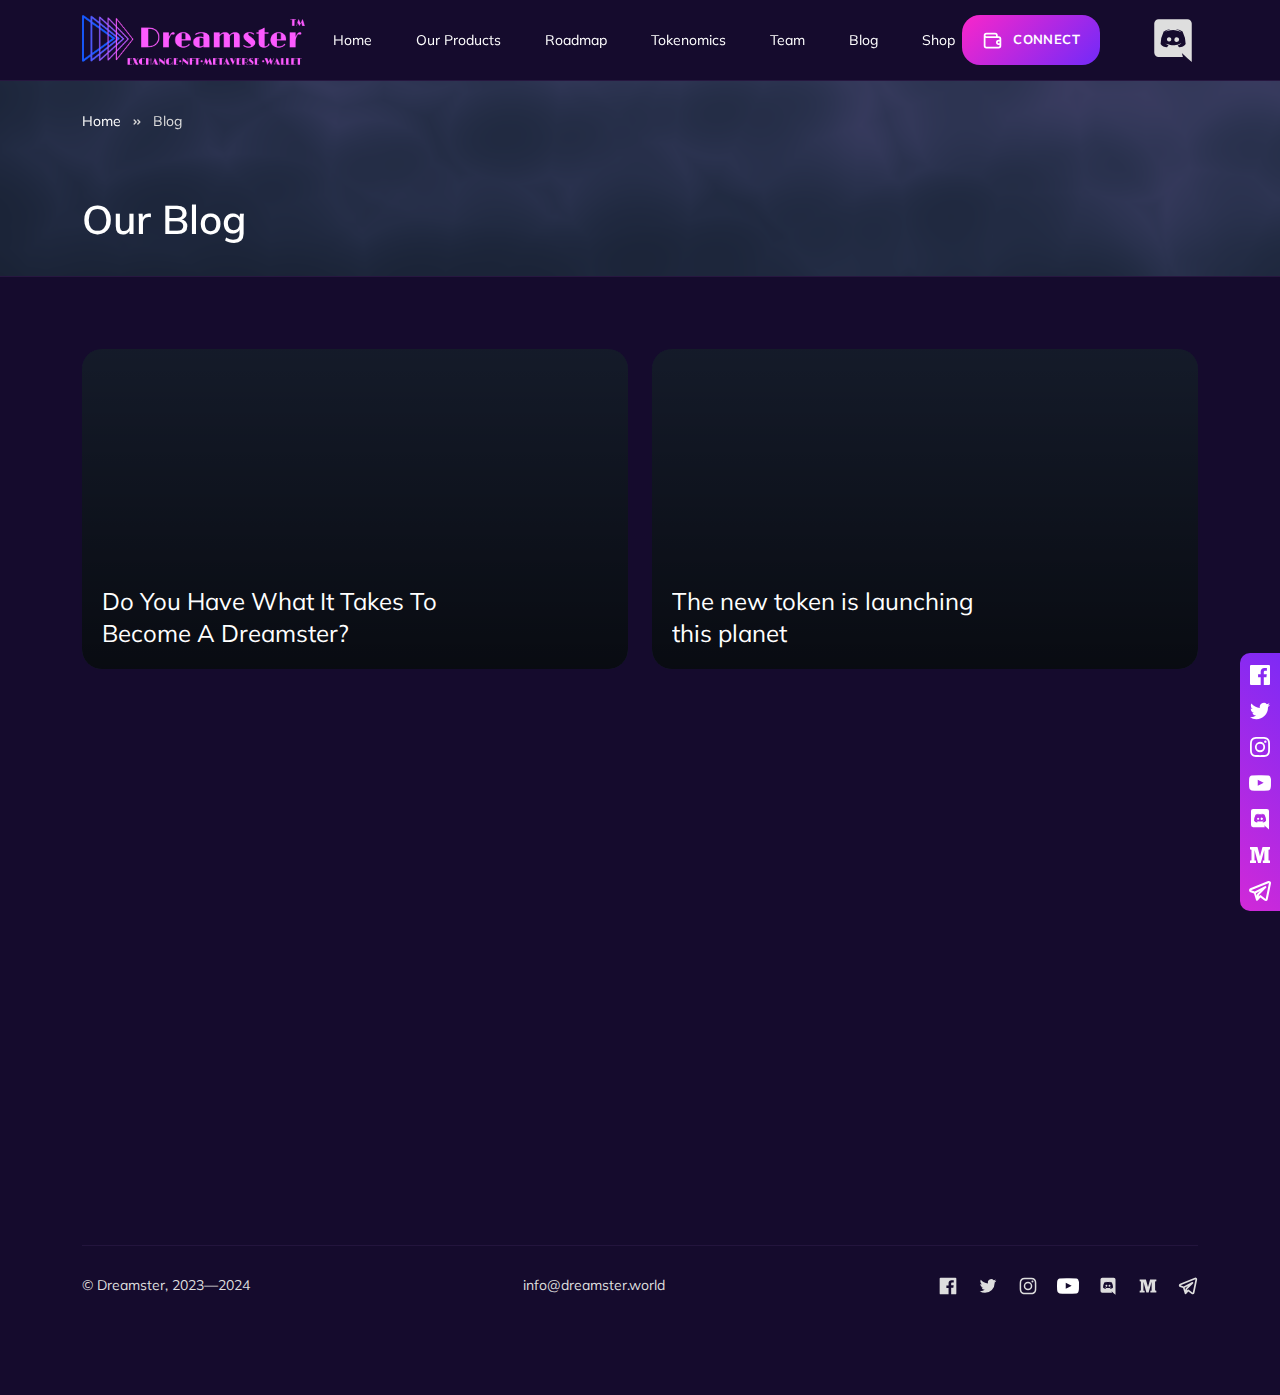
==== commit 038e4cc8: "Add files via upload" ====
--- a/blog.html
+++ b/blog.html
@@ -18,10 +18,27 @@
     <link rel="icon" type="image/png" href="img/our_logo.png" />
     <link rel="apple-touch-icon" href="img/our_logo.png" />
 
-    <meta name="description" content="Play to earn HTML Template" />
+    <meta name="description" content="Dreamster Blog" />
     <meta name="keywords" content="" />
-    <meta name="author" content="Dmitry Volkov" />
-    <title>Dreamster</title>
+    <meta name="author" content="" />
+    <meta property="og:image" content="img/og.jpeg" />
+    <title>Dreamster Blog</title>
+        <!-- Google tag (gtag.js) -->
+<script async src="https://www.googletagmanager.com/gtag/js?id=G-SR9J069THP"></script>
+<script>
+  window.dataLayer = window.dataLayer || [];
+  function gtag(){dataLayer.push(arguments);}
+  gtag('js', new Date());
+
+  gtag('config', 'G-SR9J069THP');
+</script>
+<!-- Google Tag Manager -->
+<script>(function(w,d,s,l,i){w[l]=w[l]||[];w[l].push({'gtm.start':
+  new Date().getTime(),event:'gtm.js'});var f=d.getElementsByTagName(s)[0],
+  j=d.createElement(s),dl=l!='dataLayer'?'&l='+l:'';j.async=true;j.src=
+  'https://www.googletagmanager.com/gtm.js?id='+i+dl;f.parentNode.insertBefore(j,f);
+  })(window,document,'script','dataLayer','GTM-55GLZBH');</script>
+  <!-- End Google Tag Manager -->
   </head>
 
   <body>
@@ -44,7 +61,7 @@
                 <!-- end btn -->
   
                 <!-- logo -->
-                <a href="index.html" class="header__logo">
+                <a href="https://dreamster.world/" class="header__logo">
                   <img src="img/our_logo.png" alt="" />
                 </a>
                 <!-- end logo -->
@@ -56,7 +73,7 @@
                 <!-- navigation -->
                 <ul class="header__nav" id="header__nav">
                   <li class="header__dropdown">
-                    <a class="dropdown-link" href="https://dreamster.market/"
+                    <a class="dropdown-link" href="https://dreamster.world/"
                       >Home
                       <!-- <svg xmlns="http://www.w3.org/2000/svg" viewBox="0 0 24 24">
                         <path
@@ -142,8 +159,7 @@
                       >
                         <path
                           d="M10.13831,10.62982h-.00013a1.05288,1.05288,0,1,0,.00013,0Zm3.75427,0a1.14582,1.14582,0,1,0,1.04907,1.14166A1.09586,1.09586,0,0,0,13.89258,10.62982Zm4.99878-8.6297H5.10864A2.11364,2.11364,0,0,0,3,4.119V18.02527A2.11368,2.11368,0,0,0,5.10864,20.1441H16.77258l-.54516-1.90289,1.31653,1.224,1.24462,1.152L21,22.57153V4.119A2.11364,2.11364,0,0,0,18.89136,2.00012ZM14.92114,15.43323v.00006s-.37036-.44232-.67895-.83319a3.2459,3.2459,0,0,0,1.86181-1.224,5.87837,5.87837,0,0,1-1.18286.60681,6.76974,6.76974,0,0,1-1.49145.44232,7.206,7.206,0,0,1-2.66394-.01025,8.64456,8.64456,0,0,1-1.51209-.44226,6.03735,6.03735,0,0,1-.75085-.34973c-.03089-.02063-.06165-.03089-.09253-.05146a.14171.14171,0,0,1-.04114-.03082c-.18506-.10284-.28809-.17487-.28809-.17487A3.19975,3.19975,0,0,0,9.8811,14.57953c-.30847.39093-.68908.8537-.68908.8537a3.72892,3.72892,0,0,1-3.13709-1.56342A13.775,13.775,0,0,1,7.536,7.87323a5.08641,5.08641,0,0,1,2.89026-1.08l.10278.12348A6.93762,6.93762,0,0,0,7.824,8.2641s.22632-.12341.60682-.29828a7.722,7.722,0,0,1,2.335-.64795,1.00465,1.00465,0,0,1,.17492-.02063,8.702,8.702,0,0,1,2.07764-.02051,8.384,8.384,0,0,1,3.096.98737,6.84576,6.84576,0,0,0-2.561-1.30628l.14392-.16449a5.08575,5.08575,0,0,1,2.89026,1.08,13.77368,13.77368,0,0,1,1.4812,5.99652A3.75972,3.75972,0,0,1,14.92114,15.43323Z"
-                        /></svg
-                    ></a>
+                        /></svg></a>
                   </div>
                 </div>
                 <!-- end wallet -->
@@ -183,8 +199,9 @@
 			<!-- end bg animation -->
 		</div>
 		<!-- end section head -->
+    <div style="height: 100vh;">
         <div class="container">
-			<div class="row">
+			<div class="row mt-5">
 				<!-- big post -->
 				<div class="col-12 col-md-12 col-lg-6">
 					<div class="post post--big">
@@ -220,7 +237,7 @@
 				
 
 			</div>
-
+    </div>
 		</div>
     <div class="sticky">
       <div class="social_links">
@@ -228,24 +245,21 @@
           ><svg xmlns="http://www.w3.org/2000/svg" viewBox="0 0 24 24">
             <path
               d="M20.9,2H3.1A1.1,1.1,0,0,0,2,3.1V20.9A1.1,1.1,0,0,0,3.1,22h9.58V14.25h-2.6v-3h2.6V9a3.64,3.64,0,0,1,3.88-4,20.26,20.26,0,0,1,2.33.12v2.7H17.3c-1.26,0-1.5.6-1.5,1.47v1.93h3l-.39,3H15.8V22h5.1A1.1,1.1,0,0,0,22,20.9V3.1A1.1,1.1,0,0,0,20.9,2Z"
-            /></svg
-        ></a>
+            /></svg></a>
 
         <a href="https://mobile.twitter.com/Dreamster__" target="_blank"
           ><svg xmlns="http://www.w3.org/2000/svg" viewBox="0 0 24 24">
             <path
               d="M22,5.8a8.49,8.49,0,0,1-2.36.64,4.13,4.13,0,0,0,1.81-2.27,8.21,8.21,0,0,1-2.61,1,4.1,4.1,0,0,0-7,3.74A11.64,11.64,0,0,1,3.39,4.62a4.16,4.16,0,0,0-.55,2.07A4.09,4.09,0,0,0,4.66,10.1,4.05,4.05,0,0,1,2.8,9.59v.05a4.1,4.1,0,0,0,3.3,4A3.93,3.93,0,0,1,5,13.81a4.9,4.9,0,0,1-.77-.07,4.11,4.11,0,0,0,3.83,2.84A8.22,8.22,0,0,1,3,18.34a7.93,7.93,0,0,1-1-.06,11.57,11.57,0,0,0,6.29,1.85A11.59,11.59,0,0,0,20,8.45c0-.17,0-.35,0-.53A8.43,8.43,0,0,0,22,5.8Z"
-            /></svg
-        ></a>
+            /></svg></a>
 
         <a href="https://www.instagram.com/dreamster.community/" target="_blank"
           ><svg xmlns="http://www.w3.org/2000/svg" viewBox="0 0 24 24">
             <path
               d="M17.34,5.46h0a1.2,1.2,0,1,0,1.2,1.2A1.2,1.2,0,0,0,17.34,5.46Zm4.6,2.42a7.59,7.59,0,0,0-.46-2.43,4.94,4.94,0,0,0-1.16-1.77,4.7,4.7,0,0,0-1.77-1.15,7.3,7.3,0,0,0-2.43-.47C15.06,2,14.72,2,12,2s-3.06,0-4.12.06a7.3,7.3,0,0,0-2.43.47A4.78,4.78,0,0,0,3.68,3.68,4.7,4.7,0,0,0,2.53,5.45a7.3,7.3,0,0,0-.47,2.43C2,8.94,2,9.28,2,12s0,3.06.06,4.12a7.3,7.3,0,0,0,.47,2.43,4.7,4.7,0,0,0,1.15,1.77,4.78,4.78,0,0,0,1.77,1.15,7.3,7.3,0,0,0,2.43.47C8.94,22,9.28,22,12,22s3.06,0,4.12-.06a7.3,7.3,0,0,0,2.43-.47,4.7,4.7,0,0,0,1.77-1.15,4.85,4.85,0,0,0,1.16-1.77,7.59,7.59,0,0,0,.46-2.43c0-1.06.06-1.4.06-4.12S22,8.94,21.94,7.88ZM20.14,16a5.61,5.61,0,0,1-.34,1.86,3.06,3.06,0,0,1-.75,1.15,3.19,3.19,0,0,1-1.15.75,5.61,5.61,0,0,1-1.86.34c-1,.05-1.37.06-4,.06s-3,0-4-.06A5.73,5.73,0,0,1,6.1,19.8,3.27,3.27,0,0,1,5,19.05a3,3,0,0,1-.74-1.15A5.54,5.54,0,0,1,3.86,16c0-1-.06-1.37-.06-4s0-3,.06-4A5.54,5.54,0,0,1,4.21,6.1,3,3,0,0,1,5,5,3.14,3.14,0,0,1,6.1,4.2,5.73,5.73,0,0,1,8,3.86c1,0,1.37-.06,4-.06s3,0,4,.06a5.61,5.61,0,0,1,1.86.34A3.06,3.06,0,0,1,19.05,5,3.06,3.06,0,0,1,19.8,6.1,5.61,5.61,0,0,1,20.14,8c.05,1,.06,1.37.06,4S20.19,15,20.14,16ZM12,6.87A5.13,5.13,0,1,0,17.14,12,5.12,5.12,0,0,0,12,6.87Zm0,8.46A3.33,3.33,0,1,1,15.33,12,3.33,3.33,0,0,1,12,15.33Z"
-            /></svg
-        ></a>
-
-        <a href="https://www.youtube.com/watch?v=-0w34mA2OeM" target="_blank">
+            /></svg></a>
+
+        <a href="https://www.youtube.com/@dreamster7627" target="_blank">
           <img
             src="./img/youtube.svg"
             width="24px"
@@ -258,15 +272,14 @@
           ><svg xmlns="http://www.w3.org/2000/svg" viewBox="0 0 24 24">
             <path
               d="M10.13831,10.62982h-.00013a1.05288,1.05288,0,1,0,.00013,0Zm3.75427,0a1.14582,1.14582,0,1,0,1.04907,1.14166A1.09586,1.09586,0,0,0,13.89258,10.62982Zm4.99878-8.6297H5.10864A2.11364,2.11364,0,0,0,3,4.119V18.02527A2.11368,2.11368,0,0,0,5.10864,20.1441H16.77258l-.54516-1.90289,1.31653,1.224,1.24462,1.152L21,22.57153V4.119A2.11364,2.11364,0,0,0,18.89136,2.00012ZM14.92114,15.43323v.00006s-.37036-.44232-.67895-.83319a3.2459,3.2459,0,0,0,1.86181-1.224,5.87837,5.87837,0,0,1-1.18286.60681,6.76974,6.76974,0,0,1-1.49145.44232,7.206,7.206,0,0,1-2.66394-.01025,8.64456,8.64456,0,0,1-1.51209-.44226,6.03735,6.03735,0,0,1-.75085-.34973c-.03089-.02063-.06165-.03089-.09253-.05146a.14171.14171,0,0,1-.04114-.03082c-.18506-.10284-.28809-.17487-.28809-.17487A3.19975,3.19975,0,0,0,9.8811,14.57953c-.30847.39093-.68908.8537-.68908.8537a3.72892,3.72892,0,0,1-3.13709-1.56342A13.775,13.775,0,0,1,7.536,7.87323a5.08641,5.08641,0,0,1,2.89026-1.08l.10278.12348A6.93762,6.93762,0,0,0,7.824,8.2641s.22632-.12341.60682-.29828a7.722,7.722,0,0,1,2.335-.64795,1.00465,1.00465,0,0,1,.17492-.02063,8.702,8.702,0,0,1,2.07764-.02051,8.384,8.384,0,0,1,3.096.98737,6.84576,6.84576,0,0,0-2.561-1.30628l.14392-.16449a5.08575,5.08575,0,0,1,2.89026,1.08,13.77368,13.77368,0,0,1,1.4812,5.99652A3.75972,3.75972,0,0,1,14.92114,15.43323Z"
-            /></svg
-        ></a>
+            /></svg></a>
 
         <a href="https://medium.com/@dreamster" target="_blank"
           ><svg xmlns="http://www.w3.org/2000/svg" viewBox="0 0 24 24">
             <path
               d="M21.20905,6.41669H22V4.08331H14.51978l-2.48584,9.16663h-.068L9.50269,4.08331H2V6.41663h.76837A.89578.89578,0,0,1,3.5,7.11139v9.83032a.84093.84093,0,0,1-.73163.6416H2v2.33338H8V17.58331H6.5V7.25h.08752L10.0451,19.91669h2.712L16.25989,7.25h.07355V17.58331H14.83337v2.33338H22V17.58331h-.79095a.83931.83931,0,0,1-.70905-.6416V7.11145A.8976.8976,0,0,1,21.20905,6.41669Z"
-            /></svg
-        ></a>
+            /></svg></a>
+        <a href="https://t.me/DreamsterNFT" target="_blank"><svg xmlns="http://www.w3.org/2000/svg" viewBox="0 0 24 24"><path d="M22.26465,2.42773a2.04837,2.04837,0,0,0-2.07813-.32421L2.26562,9.33887a2.043,2.043,0,0,0,.1045,3.81836l3.625,1.26074,2.0205,6.68164A.998.998,0,0,0,8.134,21.352c.00775.012.01868.02093.02692.03259a.98844.98844,0,0,0,.21143.21576c.02307.01758.04516.03406.06982.04968a.98592.98592,0,0,0,.31073.13611l.01184.001.00671.00287a1.02183,1.02183,0,0,0,.20215.02051c.00653,0,.01233-.00312.0188-.00324a.99255.99255,0,0,0,.30109-.05231c.02258-.00769.04193-.02056.06384-.02984a.9931.9931,0,0,0,.20429-.11456,250.75993,250.75993,0,0,1,.15222-.12818L12.416,18.499l4.03027,3.12207a2.02322,2.02322,0,0,0,1.24121.42676A2.05413,2.05413,0,0,0,19.69531,20.415L22.958,4.39844A2.02966,2.02966,0,0,0,22.26465,2.42773ZM9.37012,14.73633a.99357.99357,0,0,0-.27246.50586l-.30951,1.504-.78406-2.59307,4.06525-2.11695ZM17.67188,20.04l-4.7627-3.68945a1.00134,1.00134,0,0,0-1.35352.11914l-.86541.9552.30584-1.48645,7.083-7.083a.99975.99975,0,0,0-1.16894-1.59375L6.74487,12.55432,3.02051,11.19141,20.999,3.999Z"/></svg></a>
       </div>
     </div>
 
@@ -283,15 +296,13 @@
                   ><svg xmlns="http://www.w3.org/2000/svg" viewBox="0 0 24 24">
                     <path
                       d="M20.9,2H3.1A1.1,1.1,0,0,0,2,3.1V20.9A1.1,1.1,0,0,0,3.1,22h9.58V14.25h-2.6v-3h2.6V9a3.64,3.64,0,0,1,3.88-4,20.26,20.26,0,0,1,2.33.12v2.7H17.3c-1.26,0-1.5.6-1.5,1.47v1.93h3l-.39,3H15.8V22h5.1A1.1,1.1,0,0,0,22,20.9V3.1A1.1,1.1,0,0,0,20.9,2Z"
-                    /></svg
-                ></a>
+                    /></svg></a>
 
                 <a href="https://mobile.twitter.com/Dreamster__" target="_blank"
                   ><svg xmlns="http://www.w3.org/2000/svg" viewBox="0 0 24 24">
                     <path
                       d="M22,5.8a8.49,8.49,0,0,1-2.36.64,4.13,4.13,0,0,0,1.81-2.27,8.21,8.21,0,0,1-2.61,1,4.1,4.1,0,0,0-7,3.74A11.64,11.64,0,0,1,3.39,4.62a4.16,4.16,0,0,0-.55,2.07A4.09,4.09,0,0,0,4.66,10.1,4.05,4.05,0,0,1,2.8,9.59v.05a4.1,4.1,0,0,0,3.3,4A3.93,3.93,0,0,1,5,13.81a4.9,4.9,0,0,1-.77-.07,4.11,4.11,0,0,0,3.83,2.84A8.22,8.22,0,0,1,3,18.34a7.93,7.93,0,0,1-1-.06,11.57,11.57,0,0,0,6.29,1.85A11.59,11.59,0,0,0,20,8.45c0-.17,0-.35,0-.53A8.43,8.43,0,0,0,22,5.8Z"
-                    /></svg
-                ></a>
+                    /></svg></a>
 
                 <a
                   href="https://www.instagram.com/dreamster.community/"
@@ -299,11 +310,10 @@
                   ><svg xmlns="http://www.w3.org/2000/svg" viewBox="0 0 24 24">
                     <path
                       d="M17.34,5.46h0a1.2,1.2,0,1,0,1.2,1.2A1.2,1.2,0,0,0,17.34,5.46Zm4.6,2.42a7.59,7.59,0,0,0-.46-2.43,4.94,4.94,0,0,0-1.16-1.77,4.7,4.7,0,0,0-1.77-1.15,7.3,7.3,0,0,0-2.43-.47C15.06,2,14.72,2,12,2s-3.06,0-4.12.06a7.3,7.3,0,0,0-2.43.47A4.78,4.78,0,0,0,3.68,3.68,4.7,4.7,0,0,0,2.53,5.45a7.3,7.3,0,0,0-.47,2.43C2,8.94,2,9.28,2,12s0,3.06.06,4.12a7.3,7.3,0,0,0,.47,2.43,4.7,4.7,0,0,0,1.15,1.77,4.78,4.78,0,0,0,1.77,1.15,7.3,7.3,0,0,0,2.43.47C8.94,22,9.28,22,12,22s3.06,0,4.12-.06a7.3,7.3,0,0,0,2.43-.47,4.7,4.7,0,0,0,1.77-1.15,4.85,4.85,0,0,0,1.16-1.77,7.59,7.59,0,0,0,.46-2.43c0-1.06.06-1.4.06-4.12S22,8.94,21.94,7.88ZM20.14,16a5.61,5.61,0,0,1-.34,1.86,3.06,3.06,0,0,1-.75,1.15,3.19,3.19,0,0,1-1.15.75,5.61,5.61,0,0,1-1.86.34c-1,.05-1.37.06-4,.06s-3,0-4-.06A5.73,5.73,0,0,1,6.1,19.8,3.27,3.27,0,0,1,5,19.05a3,3,0,0,1-.74-1.15A5.54,5.54,0,0,1,3.86,16c0-1-.06-1.37-.06-4s0-3,.06-4A5.54,5.54,0,0,1,4.21,6.1,3,3,0,0,1,5,5,3.14,3.14,0,0,1,6.1,4.2,5.73,5.73,0,0,1,8,3.86c1,0,1.37-.06,4-.06s3,0,4,.06a5.61,5.61,0,0,1,1.86.34A3.06,3.06,0,0,1,19.05,5,3.06,3.06,0,0,1,19.8,6.1,5.61,5.61,0,0,1,20.14,8c.05,1,.06,1.37.06,4S20.19,15,20.14,16ZM12,6.87A5.13,5.13,0,1,0,17.14,12,5.12,5.12,0,0,0,12,6.87Zm0,8.46A3.33,3.33,0,1,1,15.33,12,3.33,3.33,0,0,1,12,15.33Z"
-                    /></svg
-                ></a>
+                    /></svg></a>
 
                 <a
-                  href="https://www.youtube.com/watch?v=-0w34mA2OeM"
+                  href="https://www.youtube.com/@dreamster7627"
                   target="_blank"
                 >
                   <img
@@ -318,15 +328,14 @@
                   ><svg xmlns="http://www.w3.org/2000/svg" viewBox="0 0 24 24">
                     <path
                       d="M10.13831,10.62982h-.00013a1.05288,1.05288,0,1,0,.00013,0Zm3.75427,0a1.14582,1.14582,0,1,0,1.04907,1.14166A1.09586,1.09586,0,0,0,13.89258,10.62982Zm4.99878-8.6297H5.10864A2.11364,2.11364,0,0,0,3,4.119V18.02527A2.11368,2.11368,0,0,0,5.10864,20.1441H16.77258l-.54516-1.90289,1.31653,1.224,1.24462,1.152L21,22.57153V4.119A2.11364,2.11364,0,0,0,18.89136,2.00012ZM14.92114,15.43323v.00006s-.37036-.44232-.67895-.83319a3.2459,3.2459,0,0,0,1.86181-1.224,5.87837,5.87837,0,0,1-1.18286.60681,6.76974,6.76974,0,0,1-1.49145.44232,7.206,7.206,0,0,1-2.66394-.01025,8.64456,8.64456,0,0,1-1.51209-.44226,6.03735,6.03735,0,0,1-.75085-.34973c-.03089-.02063-.06165-.03089-.09253-.05146a.14171.14171,0,0,1-.04114-.03082c-.18506-.10284-.28809-.17487-.28809-.17487A3.19975,3.19975,0,0,0,9.8811,14.57953c-.30847.39093-.68908.8537-.68908.8537a3.72892,3.72892,0,0,1-3.13709-1.56342A13.775,13.775,0,0,1,7.536,7.87323a5.08641,5.08641,0,0,1,2.89026-1.08l.10278.12348A6.93762,6.93762,0,0,0,7.824,8.2641s.22632-.12341.60682-.29828a7.722,7.722,0,0,1,2.335-.64795,1.00465,1.00465,0,0,1,.17492-.02063,8.702,8.702,0,0,1,2.07764-.02051,8.384,8.384,0,0,1,3.096.98737,6.84576,6.84576,0,0,0-2.561-1.30628l.14392-.16449a5.08575,5.08575,0,0,1,2.89026,1.08,13.77368,13.77368,0,0,1,1.4812,5.99652A3.75972,3.75972,0,0,1,14.92114,15.43323Z"
-                    /></svg
-                ></a>
+                    /></svg></a>
 
                 <a href="https://medium.com/@dreamster" target="_blank"
                   ><svg xmlns="http://www.w3.org/2000/svg" viewBox="0 0 24 24">
                     <path
                       d="M21.20905,6.41669H22V4.08331H14.51978l-2.48584,9.16663h-.068L9.50269,4.08331H2V6.41663h.76837A.89578.89578,0,0,1,3.5,7.11139v9.83032a.84093.84093,0,0,1-.73163.6416H2v2.33338H8V17.58331H6.5V7.25h.08752L10.0451,19.91669h2.712L16.25989,7.25h.07355V17.58331H14.83337v2.33338H22V17.58331h-.79095a.83931.83931,0,0,1-.70905-.6416V7.11145A.8976.8976,0,0,1,21.20905,6.41669Z"
-                    /></svg
-                ></a>
+                    /></svg></a>
+                <a href="https://t.me/DreamsterNFT" target="_blank"><svg xmlns="http://www.w3.org/2000/svg" viewBox="0 0 24 24"><path d="M22.26465,2.42773a2.04837,2.04837,0,0,0-2.07813-.32421L2.26562,9.33887a2.043,2.043,0,0,0,.1045,3.81836l3.625,1.26074,2.0205,6.68164A.998.998,0,0,0,8.134,21.352c.00775.012.01868.02093.02692.03259a.98844.98844,0,0,0,.21143.21576c.02307.01758.04516.03406.06982.04968a.98592.98592,0,0,0,.31073.13611l.01184.001.00671.00287a1.02183,1.02183,0,0,0,.20215.02051c.00653,0,.01233-.00312.0188-.00324a.99255.99255,0,0,0,.30109-.05231c.02258-.00769.04193-.02056.06384-.02984a.9931.9931,0,0,0,.20429-.11456,250.75993,250.75993,0,0,1,.15222-.12818L12.416,18.499l4.03027,3.12207a2.02322,2.02322,0,0,0,1.24121.42676A2.05413,2.05413,0,0,0,19.69531,20.415L22.958,4.39844A2.02966,2.02966,0,0,0,22.26465,2.42773ZM9.37012,14.73633a.99357.99357,0,0,0-.27246.50586l-.30951,1.504-.78406-2.59307,4.06525-2.11695ZM17.67188,20.04l-4.7627-3.68945a1.00134,1.00134,0,0,0-1.35352.11914l-.86541.9552.30584-1.48645,7.083-7.083a.99975.99975,0,0,0-1.16894-1.59375L6.74487,12.55432,3.02051,11.19141,20.999,3.999Z"/></svg></a>
               </div>
 
               <small class="footer__copyright">© Dreamster, 2023—2024 </small>
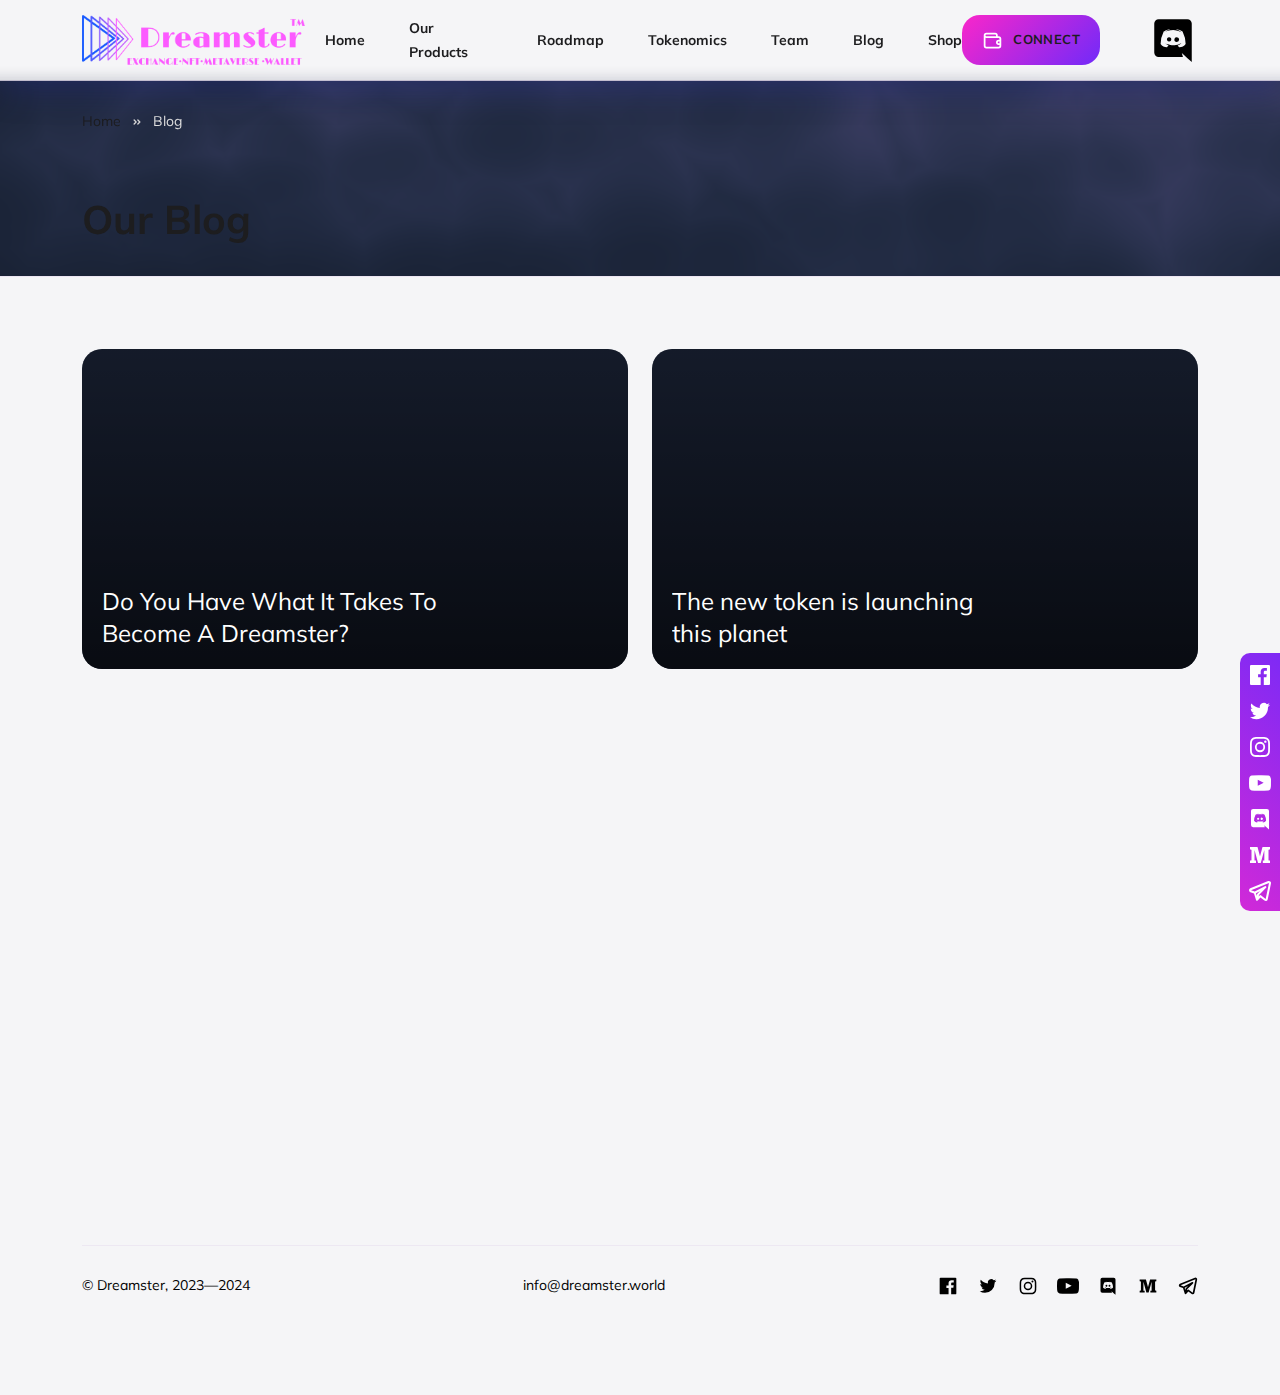
==== commit 7ce15f7f: "Add files via upload" ====
--- a/blog.html
+++ b/blog.html
@@ -320,7 +320,6 @@
                     src="./img/youtube.svg"
                     width="24px"
                     height="24px"
-                    style="filter: brightness(1) invert(1)"
                   />
                 </a>
 
--- a/css/main.css
+++ b/css/main.css
@@ -67,8 +67,9 @@
 body {
   font-family: "Mulish", sans-serif;
   font-weight: 400;
-  background-color: #150b2d;
+  background-color: #f5f5f7;
   -webkit-font-smoothing: antialiased;
+  color: #1d1d1f;
 }
 button {
   padding: 0;
@@ -177,10 +178,14 @@
   width: 100%;
   top: 0;
   left: 0;
+  background: rgba(255, 255, 255, 0.1);
+  box-shadow: 0 8px 32px 0 rgba(31, 38, 135, 0.37);
+  backdrop-filter: blur(6.5px);
+  -webkit-backdrop-filter: blur(6.5px);
   z-index: 99;
   background-color: transparent;
   transition: background-color 0.5s ease;
-  background-color: #150b2d;
+  /* background-color: #150b2d; */
   border-bottom: 1px solid rgba(170, 114, 206, 0.12);
 }
 .header--active .header__logo {
@@ -223,7 +228,7 @@
   left: 0;
   width: 24px;
   height: 2px;
-  background-color: #fff;
+  background-color: #1d1d1f;
   border-radius: 3px;
   transition: 0.5s ease;
   opacity: 1;
@@ -280,8 +285,8 @@
   display: inline-block;
   font-size: 14px;
   line-height: 24px;
-  font-weight: 600;
-  color: #fff;
+  font-weight: bold;
+  color: #1d1d1f;
   text-transform: uppercase;
 }
 .header__nav a svg {
@@ -367,7 +372,7 @@
 .header__dropdown-menu a {
   font-size: 14px;
   line-height: 24px;
-  color: #fff;
+  color: #1d1d1f;
   text-transform: none;
   font-weight: 400;
   padding: 0 0 0 17px;
@@ -421,6 +426,21 @@
   border-color: #e23353;
   box-shadow: 0 0 22px rgba(170, 114, 206, 0.12);
 }
+.mobile img {
+  width: 100%;
+  height: auto;
+}
+.music_mobile {
+  display: flex;
+  align-items: center;
+  justify-content: space-between;
+  /* flex-wrap: wrap; */
+}
+@media (max-width: 425px) {
+  .music_mobile {
+    flex-wrap: wrap;
+  }
+}
 @media (min-width: 576px) {
   .header__logo {
     margin-left: 45px;
@@ -428,7 +448,7 @@
   .header__tagline {
     display: block;
     line-height: 24px;
-    color: #fff;
+    color: #1d1d1f;
     font-size: 14px;
     transition: color 0.5s ease;
     margin-right: auto;
@@ -454,7 +474,7 @@
     letter-spacing: 0.4px;
     text-transform: uppercase;
     font-size: 13px;
-    color: #fff;
+    color: #1d1d1f;
     transition: 0.5s ease;
     font-weight: 700;
   }
@@ -462,7 +482,7 @@
     margin-right: 10px;
   }
   .header__cta:hover span {
-    color: #fff;
+    color: #1d1d1f;
   }
   .header__nav {
     padding-left: calc((100vw - 696px) / 2);
@@ -512,8 +532,8 @@
     justify-content: center;
     align-items: center;
     height: 40px;
-    color: #fff;
-    font-weight: 400;
+    color: #1d1d1f;
+    font-weight: bold;
     text-transform: none;
   }
   .header__nav a:hover {
@@ -537,7 +557,7 @@
   .header__dropdown-menu a {
     padding: 0 0 0 17px;
     height: auto;
-    color: #fff;
+    color: #1d1d1f;
     justify-content: flex-start;
   }
   .header__dropdown-menu a:hover {
@@ -684,12 +704,15 @@
 .hero__title {
   font-size: 40px;
   line-height: 54px;
-  color: #fff;
+  color: #1d1d1f;
   font-weight: 700;
   margin-bottom: 20px;
   text-align: center;
   position: relative;
   z-index: 3;
+  background: -webkit-linear-gradient(#ec00ff, #eaa402, #ed28cf);
+  -webkit-background-clip: text;
+  -webkit-text-fill-color: transparent;
 }
 .hero__text {
   font-size: 16px;
@@ -738,7 +761,7 @@
   align-items: center;
   position: relative;
   z-index: 3;
-  color: #fff;
+  color: #1d1d1f;
   text-transform: uppercase;
   font-size: 12px;
   font-weight: bold;
@@ -828,8 +851,8 @@
     text-align: left;
   }
   .hero__title {
-    font-size: 50px;
-    line-height: 64px;
+    font-size: 80px;
+    line-height: 1.2;
   }
   .hero__btns {
     justify-content: flex-start;
@@ -894,15 +917,15 @@
   color: #e23353;
   text-transform: uppercase;
   font-weight: 700;
-  font-size: 14px;
+  font-size: 16px;
   line-height: 100%;
   margin-bottom: 15px;
 }
 .section__title h1,
 .section__title h2 {
   font-size: 30px;
-  color: #fff;
-  font-weight: 600;
+  color: #1d1d1f;
+  font-weight: bold;
   margin-bottom: 20px;
   text-align: center;
   line-height: 44px;
@@ -913,7 +936,7 @@
 }
 .section__title h1 a,
 .section__title h2 a {
-  color: #fff;
+  color: #1d1d1f;
 }
 .section__title h1 a:hover,
 .section__title h2 a:hover {
@@ -922,7 +945,7 @@
 .section__title p {
   font-size: 16px;
   line-height: 26px;
-  color: #dedede;
+  color: #000;
   margin-bottom: 20px;
   text-align: center;
 }
@@ -984,7 +1007,7 @@
   align-items: center;
   position: relative;
   z-index: 3;
-  color: #fff;
+  color: #1d1d1f;
   text-transform: uppercase;
   font-size: 14px;
   font-weight: 700;
@@ -998,7 +1021,7 @@
 .section__btn--more span:before {
   content: "Show less";
   position: absolute;
-  color: #fff;
+  color: #1d1d1f;
   text-transform: uppercase;
   font-size: 14px;
   font-weight: 700;
@@ -1092,7 +1115,7 @@
 }
 .section__tokenomics li {
   margin: 10px 10px 0;
-  color: #fff;
+  color: #1d1d1f;
   font-size: 16px;
   line-height: 26px;
   padding-left: 27px;
@@ -1189,7 +1212,7 @@
   left: 0;
   right: 0;
   bottom: 0;
-  /* background-color: rgba(29, 38, 59, 0.8); */
+  background-color: rgb(22 9 45 / 76%);
   pointer-events: none;
   z-index: 2;
 }
@@ -1267,7 +1290,7 @@
   .section__carousel--block:before {
     left: 40px;
     right: 40px;
-    top: 97px;
+    top: 129px;
   }
   .section__chart {
     width: 465px;
@@ -1384,7 +1407,7 @@
   align-items: center;
   height: 30px;
   font-size: 14px;
-  color: #fff;
+  color: #1d1d1f;
 }
 .filter__menu svg {
   width: 18px;
@@ -1423,7 +1446,7 @@
   width: 100%;
   height: 46px;
   background-color: transparent;
-  color: #fff;
+  color: #1d1d1f;
   font-size: 14px;
   border-radius: 18px;
   border: 2px solid rgba(170, 114, 206, 0.1);
@@ -1477,7 +1500,7 @@
   height: 40px;
   padding: 0;
   margin: 0 !important;
-  color: #fff;
+  color: #1d1d1f;
   font-size: 14px;
 }
 .filter__select .ss-arrow {
@@ -1501,7 +1524,7 @@
 .filter__select .ss-search input {
   padding: 0;
   background-color: transparent;
-  color: #fff;
+  color: #1d1d1f;
   font-size: 14px;
   border-radius: 0;
   border: none;
@@ -1519,7 +1542,7 @@
 }
 .filter__select .ss-list .ss-option {
   font-size: 14px;
-  color: #fff;
+  color: #1d1d1f;
   line-height: 36px;
   padding: 0;
   transition: 0.5s ease;
@@ -1644,7 +1667,7 @@
   margin-bottom: 30px;
 }
 .mfilter__title {
-  color: #fff;
+  color: #1d1d1f;
   font-size: 18px;
   line-height: 100%;
   font-weight: 600;
@@ -1674,7 +1697,7 @@
   width: 100%;
   height: 54px;
   background-color: transparent;
-  color: #fff;
+  color: #1d1d1f;
   font-size: 16px;
   border-radius: 18px;
   border: 2px solid rgba(170, 114, 206, 0.1);
@@ -1728,7 +1751,7 @@
   border-radius: 20px;
   margin-top: auto;
   border: 2px solid #e23353;
-  color: #fff;
+  color: #1d1d1f;
   text-transform: uppercase;
   font-size: 14px;
   font-weight: 700;
@@ -1920,7 +1943,7 @@
   background: url("../img/breadcrumb.svg") no-repeat center/16px auto;
 }
 .breadcrumbs__item:hover {
-  color: #fff;
+  color: #1d1d1f;
 }
 .breadcrumbs__item:last-child {
   margin-right: 0;
@@ -1939,7 +1962,7 @@
   color: #dedede;
 }
 .breadcrumbs a {
-  color: #fff;
+  color: #1d1d1f;
 }
 .breadcrumbs a:hover {
   color: #e23353;
@@ -2140,7 +2163,7 @@
 }
 .features__title {
   font-size: 24px;
-  color: #fff;
+  color: #1d1d1f;
   font-weight: 600;
   position: relative;
   z-index: 3;
@@ -2243,7 +2266,7 @@
 .step__title {
   font-size: 24px;
   line-height: 36px;
-  color: #fff;
+  color: #1d1d1f;
   font-weight: 600;
   position: relative;
   z-index: 3;
@@ -2339,7 +2362,7 @@
 .resources__title {
   font-size: 24px;
   line-height: 36px;
-  color: #fff;
+  color: #1d1d1f;
   font-weight: 600;
   position: relative;
   z-index: 3;
@@ -2532,12 +2555,13 @@
   align-items: flex-start;
   width: 100%;
   margin-top: 15px;
+  box-shadow: 0px 5px 4px 0px #00000030;
 }
 .team__about h3 {
   width: 100%;
   font-size: 18px;
   line-height: 26px;
-  color: #fff;
+  color: #1d1d1f;
   font-weight: 600;
   margin-bottom: 3px;
 }
@@ -2553,7 +2577,7 @@
     padding: 40px 20px 20px;
     border-radius: 0 0 20px 20px;
     margin-top: -20px;
-    background-color: #1d263b;
+    background-color: #fff;
     border-top: none;
   }
   .team__about h3 {
@@ -2738,8 +2762,9 @@
   border-left: none;
   border-right: none;
   overflow: hidden;
-  background: #fcfdff1a;
-  backdrop-filter: blur(10px);
+  box-shadow: 0 0 20px 8px #180f335e;
+  background: #141a2a3b;
+  backdrop-filter: blur(30px);
 }
 .sponsors li {
   display: flex;
@@ -2779,7 +2804,7 @@
   transition: 0.35s linear;
   transition-property: transform, opacity;
   font-size: 16px;
-  color: #fff;
+  color: #1d1d1f;
 }
 .sponsors a img {
   max-width: 100%;
@@ -2907,9 +2932,10 @@
 	Accordion
 ==============================*/
 .accordion__card {
-  background-color: #1d263b;
+  background-color: #ffffff;
   border-radius: 20px;
   margin-top: 20px;
+  box-shadow: 0 0 12px 0px #00000024;
 }
 .accordion__card button {
   display: flex;
@@ -2921,7 +2947,7 @@
   padding-right: 60px;
   min-height: 80px;
   padding: 20px 80px 20px 20px;
-  color: #fff;
+  color: #1d1d1f;
   font-size: 16px;
   line-height: 30px;
   font-weight: 400;
@@ -2936,7 +2962,7 @@
   height: 40px;
   border-radius: 14px;
   background-color: transparent;
-  border: 2px solid #e23353;
+  border: 2px solid #afafb3;
   position: absolute;
   right: 20px;
   top: 20px;
@@ -2946,7 +2972,7 @@
 .accordion__card button span svg {
   width: 20px;
   height: auto;
-  fill: #fff;
+  fill: #000;
   position: absolute;
   z-index: 2;
   transition: transform 0.5s ease;
@@ -3066,7 +3092,7 @@
   position: absolute;
   width: 4px;
   height: 4px;
-  background-color: #fff;
+  background-color: #1d1d1f;
   opacity: 1;
   top: 50%;
   margin-top: -2px;
@@ -3125,7 +3151,7 @@
 }
 .testimonial__text p {
   font-size: 16px;
-  color: #fff;
+  color: #1d1d1f;
   line-height: 26px;
   margin-bottom: 20px;
   position: relative;
@@ -3155,7 +3181,7 @@
 }
 .testimonial__client p {
   font-size: 16px;
-  color: #fff;
+  color: #1d1d1f;
   font-weight: 400;
   display: block;
   line-height: 100%;
@@ -3214,7 +3240,7 @@
   width: 60px;
   font-size: 12px;
   background-color: #e23353;
-  color: #fff;
+  color: #1d1d1f;
   right: 20px;
   top: -24px;
   border-radius: 8px 8px 0 0;
@@ -3323,13 +3349,13 @@
   overflow: hidden;
   font-size: 20px;
   line-height: 30px;
-  color: #fff;
+  color: #1d1d1f;
   font-weight: 600;
   margin-bottom: 10px;
 }
 .game__name a {
   display: block;
-  color: #fff;
+  color: #1d1d1f;
 }
 .game__name a:hover {
   color: #e23353;
@@ -3357,7 +3383,7 @@
   width: 100%;
   font-size: 16px;
   line-height: 26px;
-  color: #fff;
+  color: #1d1d1f;
   margin-top: 20px;
   margin-bottom: 0;
 }
@@ -3386,7 +3412,7 @@
   margin-bottom: 0;
 }
 .game__list li span {
-  color: #fff;
+  color: #1d1d1f;
   margin-left: 12px;
 }
 .game__list li span.required {
@@ -3548,7 +3574,7 @@
 }
 .ranking__name {
   font-size: 16px;
-  color: #fff;
+  color: #1d1d1f;
   font-weight: 400;
   margin-left: 15px;
 }
@@ -3562,7 +3588,7 @@
   align-items: flex-start;
   font-size: 14px;
   height: 70px;
-  color: #fff;
+  color: #1d1d1f;
   font-weight: 400;
   padding: 0 20px;
   background-color: #1d263b;
@@ -3575,7 +3601,7 @@
   color: #29b474;
 }
 .ranking__text a {
-  color: #fff;
+  color: #1d1d1f;
 }
 .ranking__text a:hover {
   color: #e23353;
@@ -3595,7 +3621,7 @@
   justify-content: center;
   align-items: center;
   font-size: 13px;
-  color: #fff;
+  color: #1d1d1f;
   height: 28px;
   border: 2px solid transparent;
   border-radius: 10px;
@@ -3702,7 +3728,7 @@
   font-weight: 400;
 }
 .post__category:hover {
-  color: #fff;
+  color: #1d1d1f;
   box-shadow: 0 0 12px rgba(170, 114, 206, 0.14);
 }
 .post__title {
@@ -3714,7 +3740,7 @@
   margin-top: 16px;
   font-size: 22px;
   line-height: 32px;
-  color: #fff;
+  color: #1d1d1f;
   font-weight: 400;
   margin-bottom: 0;
   width: 100%;
@@ -3866,7 +3892,7 @@
   height: 26px;
   min-width: 70px;
   width: auto;
-  color: #fff;
+  color: #1d1d1f;
   font-size: 13px;
   background-color: transparent;
   border: 2px solid #e23353;
@@ -3875,7 +3901,7 @@
   font-weight: 400;
 }
 .article__category:hover {
-  color: #fff;
+  color: #1d1d1f;
   box-shadow: 0 0 12px rgba(170, 114, 206, 0.14);
 }
 .article__date {
@@ -3927,7 +3953,7 @@
 .article__content h5,
 .article__content h6 {
   font-weight: 400;
-  color: #fff;
+  color: #1d1d1f;
   margin-bottom: 15px;
 }
 .article__content h1:last-child,
@@ -3967,7 +3993,7 @@
   font-size: 16px;
   line-height: 26px;
   font-weight: 400;
-  color: #dedede;
+  color: #000;
   margin-bottom: 20px;
 }
 .article__content p b {
@@ -3991,7 +4017,7 @@
   padding: 0 0 0 20px;
   font-size: 16px;
   line-height: 28px;
-  color: #fff;
+  color: #1d1d1f;
   font-weight: 400;
   margin-bottom: 20px;
   font-style: italic;
@@ -4075,7 +4101,7 @@
 }
 .article__content ol li b {
   font-weight: 600;
-  color: #fff;
+  color: #1d1d1f;
 }
 .article__content ol li a {
   color: #e23353;
@@ -4163,7 +4189,7 @@
   padding: 0 15px;
   height: 30px;
   border-radius: 10px;
-  color: #fff;
+  color: #1d1d1f;
   font-size: 14px;
   background-color: #e23353;
 }
@@ -4195,7 +4221,7 @@
   box-shadow: 0 0 16px rgba(170, 114, 206, 0.14);
 }
 .share__link:hover {
-  color: #fff;
+  color: #1d1d1f;
 }
 @media (min-width: 768px) {
   .share {
@@ -4302,7 +4328,7 @@
 .description__title {
   font-size: 24px;
   line-height: 36px;
-  color: #fff;
+  color: #1d1d1f;
   font-weight: 600;
   margin-top: 25px;
   margin-bottom: 20px;
@@ -4331,7 +4357,7 @@
 }
 .description__price p {
   font-size: 30px;
-  color: #fff;
+  color: #1d1d1f;
   font-weight: 400;
   margin-bottom: 0;
 }
@@ -4351,7 +4377,7 @@
 }
 .description__table tr td {
   font-size: 15px;
-  color: #fff;
+  color: #1d1d1f;
   padding: 10px 0;
   border-bottom: 1px solid rgba(170, 114, 206, 0.12);
   transition: background-color 0.5s ease;
@@ -4419,7 +4445,7 @@
   justify-content: center;
   align-items: center;
   font-size: 13px;
-  color: #fff;
+  color: #1d1d1f;
   height: 28px;
   border: 2px solid transparent;
   border-radius: 10px;
@@ -4533,7 +4559,7 @@
   align-items: center;
   position: relative;
   z-index: 3;
-  color: #fff;
+  color: #1d1d1f;
   text-transform: uppercase;
   font-size: 14px;
   font-weight: 700;
@@ -4563,7 +4589,7 @@
 .play__text p {
   font-size: 16px;
   line-height: 26px;
-  color: #fff;
+  color: #1d1d1f;
   margin-bottom: 20px;
   padding-right: 15px;
 }
@@ -4616,14 +4642,14 @@
 .staking__info h2 {
   font-size: 24px;
   line-height: 36px;
-  color: #fff;
+  color: #1d1d1f;
   font-weight: 400;
   margin-bottom: 10px;
 }
 .staking__info p {
   font-size: 24px;
   line-height: 36px;
-  color: #fff;
+  color: #1d1d1f;
   margin-bottom: 0;
   font-weight: 600;
 }
@@ -4660,7 +4686,7 @@
   transition: 0.5s ease;
 }
 .staking__tabs button:hover {
-  color: #fff;
+  color: #1d1d1f;
   border-color: #e23353;
   box-shadow: 0 0 22px rgba(170, 114, 206, 0.14);
 }
@@ -4712,7 +4738,7 @@
   margin-bottom: 0;
 }
 .staking__list li span {
-  color: #fff;
+  color: #1d1d1f;
   margin-left: 5px;
 }
 .staking__apy {
@@ -4751,7 +4777,7 @@
   font-style: normal;
   font-weight: 600;
   font-size: 16px;
-  color: #fff;
+  color: #1d1d1f;
   width: 100%;
   line-height: 100%;
   margin-bottom: 15px;
@@ -4764,7 +4790,7 @@
   background-color: transparent;
   border-radius: 20px;
   font-size: 16px;
-  color: #fff;
+  color: #1d1d1f;
   cursor: default;
   font-weight: 400;
 }
@@ -4790,7 +4816,7 @@
   overflow: hidden;
   background-color: transparent;
   border-radius: 20px;
-  color: #fff;
+  color: #1d1d1f;
   text-transform: uppercase;
   font-size: 14px;
   font-weight: 700;
@@ -4798,7 +4824,7 @@
   border: 2px solid #e23353;
 }
 .staking__btn:hover {
-  color: #fff;
+  color: #1d1d1f;
   box-shadow: 0 0 22px rgba(170, 114, 206, 0.14);
 }
 .staking__btn--nephrite {
@@ -4865,7 +4891,7 @@
   background-color: rgba(170, 114, 206, 0.2);
 }
 .contact:hover .contact__text {
-  color: #fff;
+  color: #1d1d1f;
 }
 .contact__icon {
   display: flex;
@@ -4938,7 +4964,7 @@
   margin-top: 50px;
 }
 .social__title {
-  color: #fff;
+  color: #1d1d1f;
   font-size: 20px;
   line-height: 30px;
   font-weight: 600;
@@ -5032,7 +5058,7 @@
 .form__tagline {
   font-size: 14px;
   line-height: 24px;
-  color: #fff;
+  color: #1d1d1f;
   margin-left: 20px;
 }
 .form__group {
@@ -5120,7 +5146,7 @@
   font-style: normal;
   font-weight: 600;
   font-size: 14px;
-  color: #fff;
+  color: #1d1d1f;
   width: 100%;
   line-height: 100%;
   margin-bottom: 15px;
@@ -5133,7 +5159,7 @@
   background-color: transparent;
   border-radius: 20px;
   font-size: 16px;
-  color: #fff;
+  color: #1d1d1f;
   cursor: default;
   font-weight: 400;
 }
@@ -5177,7 +5203,7 @@
   height: 54px;
   padding: 0;
   margin: 0 !important;
-  color: #fff;
+  color: #1d1d1f;
   font-size: 16px;
 }
 .form__select .ss-arrow {
@@ -5201,7 +5227,7 @@
 .form__select .ss-search input {
   padding: 0;
   background-color: transparent;
-  color: #fff;
+  color: #1d1d1f;
   font-size: 16px;
   border-radius: 0;
   border: none;
@@ -5219,7 +5245,7 @@
 }
 .form__select .ss-list .ss-option {
   font-size: 16px;
-  color: #fff;
+  color: #1d1d1f;
   line-height: 40px;
   padding: 0;
   transition: 0.5s ease;
@@ -5245,7 +5271,7 @@
 }
 .form__select .ss-values .ss-value .ss-value-text {
   font-size: 14px;
-  color: #fff;
+  color: #1d1d1f;
   line-height: 30px;
   padding: 0 12px;
 }
@@ -5289,7 +5315,7 @@
   background-color: transparent;
   border-radius: 20px;
   font-size: 16px;
-  color: #fff;
+  color: #1d1d1f;
   cursor: default;
   resize: none;
   font-weight: 400;
@@ -5319,7 +5345,7 @@
   position: relative;
   z-index: 2;
   height: 54px;
-  color: #fff;
+  color: #1d1d1f;
   padding: 0 60px 0 20px;
   background-color: transparent;
   border: 2px solid rgba(170, 114, 206, 0.12);
@@ -5393,10 +5419,10 @@
   transition: 0.5s ease;
 }
 .form__radio label:hover {
-  color: #fff;
+  color: #1d1d1f;
 }
 .form__radio input:checked + label {
-  color: #fff;
+  color: #1d1d1f;
 }
 .form__radio input:checked + label:before {
   border-color: #e23353;
@@ -5412,7 +5438,7 @@
   overflow: hidden;
   background-color: transparent;
   border-radius: 20px;
-  color: #fff;
+  color: #1d1d1f;
   text-transform: uppercase;
   font-size: 14px;
   font-weight: 700;
@@ -5421,7 +5447,7 @@
   margin-top: 10px;
 }
 .form__btn:hover {
-  color: #fff;
+  color: #1d1d1f;
   box-shadow: 0 0 22px rgba(170, 114, 206, 0.14);
 }
 .form__delimiter {
@@ -5458,7 +5484,7 @@
   height: 44px;
   width: calc(33% - 10px);
   border-radius: 16px;
-  color: #fff;
+  color: #1d1d1f;
 }
 .form__social a svg {
   height: auto;
@@ -5484,7 +5510,7 @@
   width: 20px;
 }
 .form__social a:hover {
-  background-color: #fff;
+  background-color: #1d1d1f;
 }
 .form__social a:hover.fb svg {
   fill: #3b5999;
@@ -5604,7 +5630,7 @@
   overflow: hidden;
   background-color: transparent;
   border-radius: 20px;
-  color: #fff;
+  color: #1d1d1f;
   text-transform: uppercase;
   font-size: 14px;
   font-weight: 700;
@@ -5613,7 +5639,7 @@
   margin-top: 10px;
 }
 .page-404__btn:hover {
-  color: #fff;
+  color: #1d1d1f;
   box-shadow: 0 0 22px rgba(170, 114, 206, 0.14);
 }
 @media (min-width: 768px) {
@@ -5668,7 +5694,7 @@
 .footer__social a svg {
   width: 100%;
   height: auto;
-  fill: #dedede;
+  fill: #000;
   transition: fill 0.5s ease;
 }
 .footer__social a:last-child {
@@ -5686,12 +5712,12 @@
 .footer__copyright {
   display: block;
   font-size: 14px;
-  color: #dedede;
+  color: #000;
   margin-top: 20px;
   font-weight: 400;
 }
 .footer__copyright a {
-  color: #dedede;
+  color: #000;
 }
 .footer__copyright a:hover {
   color: #e23353;
@@ -5701,7 +5727,7 @@
   margin-top: 30px;
   font-size: 16px;
   line-height: 24px;
-  color: #fff;
+  color: #1d1d1f;
   font-weight: 600;
   margin-bottom: 15px;
 }
@@ -5878,7 +5904,7 @@
   border-radius: 20px;
 }
 .modal__title {
-  color: #fff;
+  color: #1d1d1f;
   font-size: 24px;
   line-height: 100%;
   font-weight: 600;
@@ -5930,7 +5956,7 @@
 .modal__wallet:hover {
   box-shadow: 0 0 22px rgba(170, 114, 206, 0.12);
   border-color: #e23353;
-  color: #fff;
+  color: #1d1d1f;
 }
 @media (min-width: 768px) {
   .modal__content {
@@ -6088,7 +6114,7 @@
 #timer {
   font-size: 2.5em;
   font-weight: 100;
-  color: #000;
+  color: #1d1d1f;
   /* text-shadow: 0 0 20px #48c8ff; */
 }
 
@@ -6098,7 +6124,7 @@
 }
 
 #timer div span {
-  color: #000;
+  color: #1d1d1f;
   display: block;
   font-size: 0.35em;
   font-weight: 400;
@@ -6139,7 +6165,7 @@
 .card {
   padding-top: 100px;
   transform-style: preserve-3d;
-  background-image: url("https://images.pexels.com/photos/1629236/pexels-photo-1629236.jpeg?auto=compress&cs=tinysrgb&w=1260&h=750&dpr=1");
+  background-image: url("../img/newbg.jpg");
   background-position: center center;
   width: 100%;
   transition: all 0.5s ease-in-out;
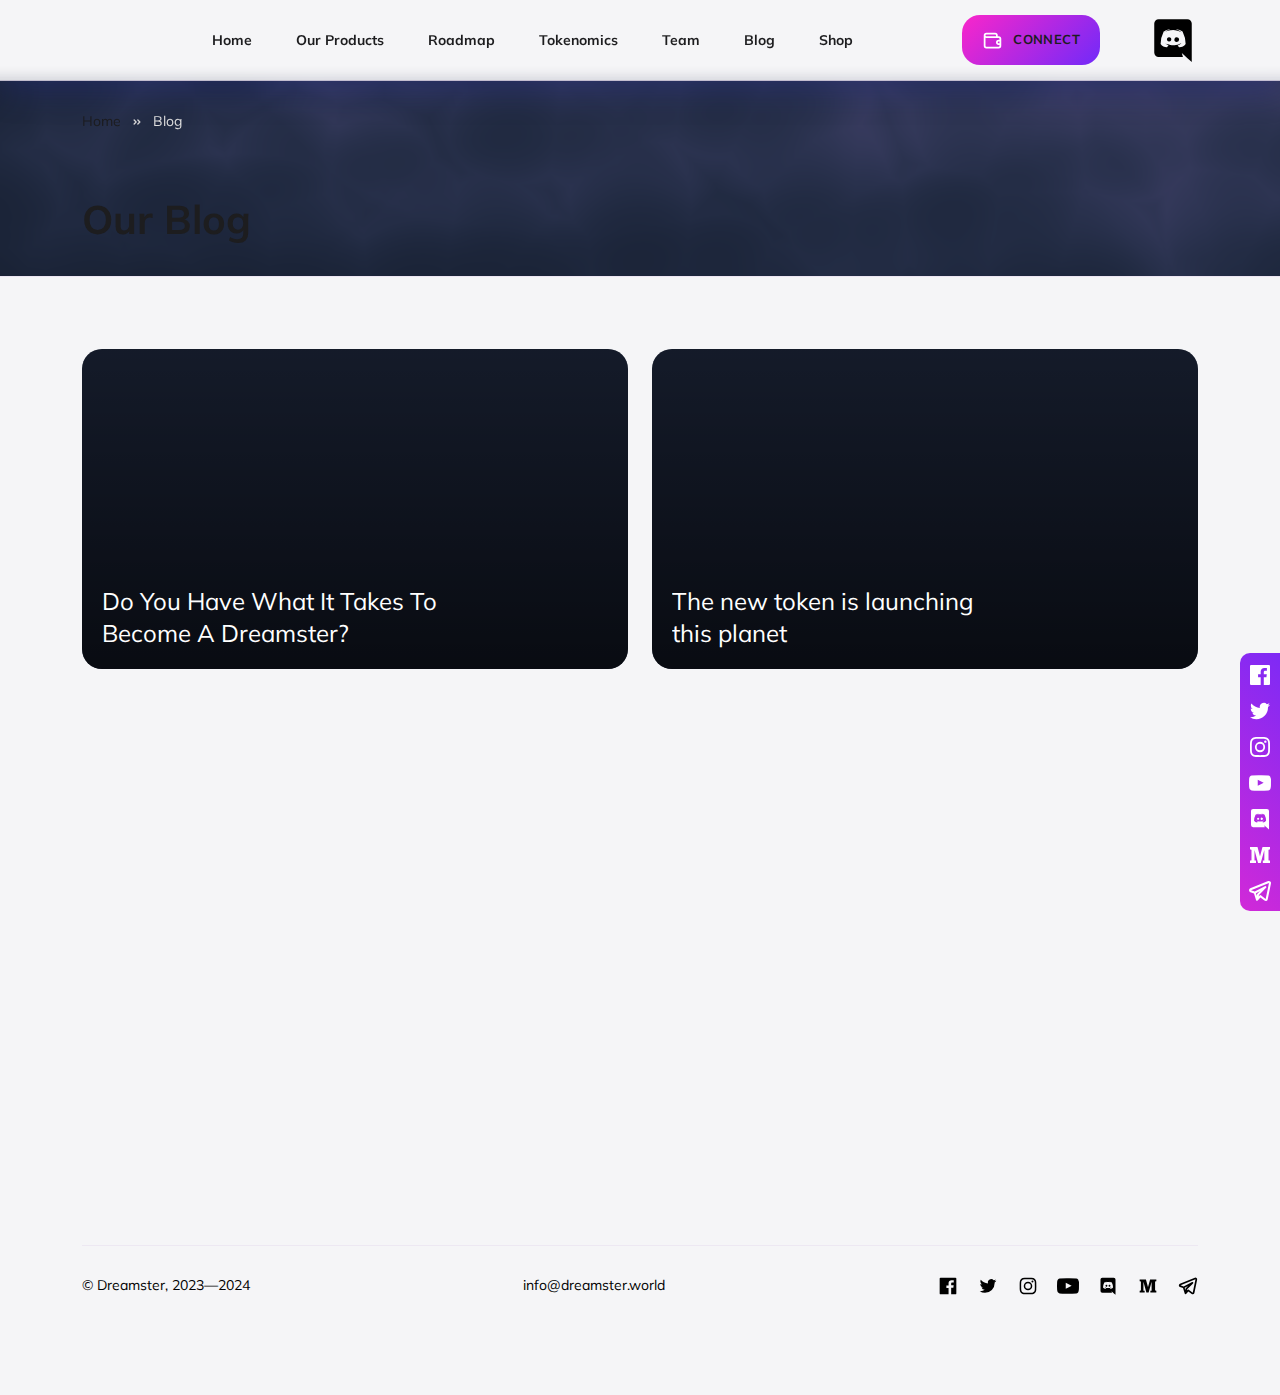
==== commit 10bf50ea: "Add files via upload" ====
--- a/blog.html
+++ b/blog.html
@@ -62,7 +62,7 @@
   
                 <!-- logo -->
                 <a href="https://dreamster.world/" class="header__logo">
-                  <img src="img/our_logo.png" alt="" />
+                  <img src="img/dlogo.svg" alt="" />
                 </a>
                 <!-- end logo -->
   
--- a/css/main.css
+++ b/css/main.css
@@ -263,6 +263,7 @@
   position: fixed;
   width: 280px;
   top: 80px;
+  height: 100vh;
   bottom: 0;
   left: 0;
   background-color: #141a2a;
@@ -286,7 +287,7 @@
   font-size: 14px;
   line-height: 24px;
   font-weight: bold;
-  color: #1d1d1f;
+  color: #fff;
   text-transform: uppercase;
 }
 .header__nav a svg {
@@ -438,7 +439,10 @@
 }
 @media (max-width: 425px) {
   .music_mobile {
-    flex-wrap: wrap;
+    overflow-x: auto;
+    overflow-y: hidden;
+    display: grid;
+    grid-template-columns: 200px 200px 200px 200px 200px;
   }
 }
 @media (min-width: 576px) {
